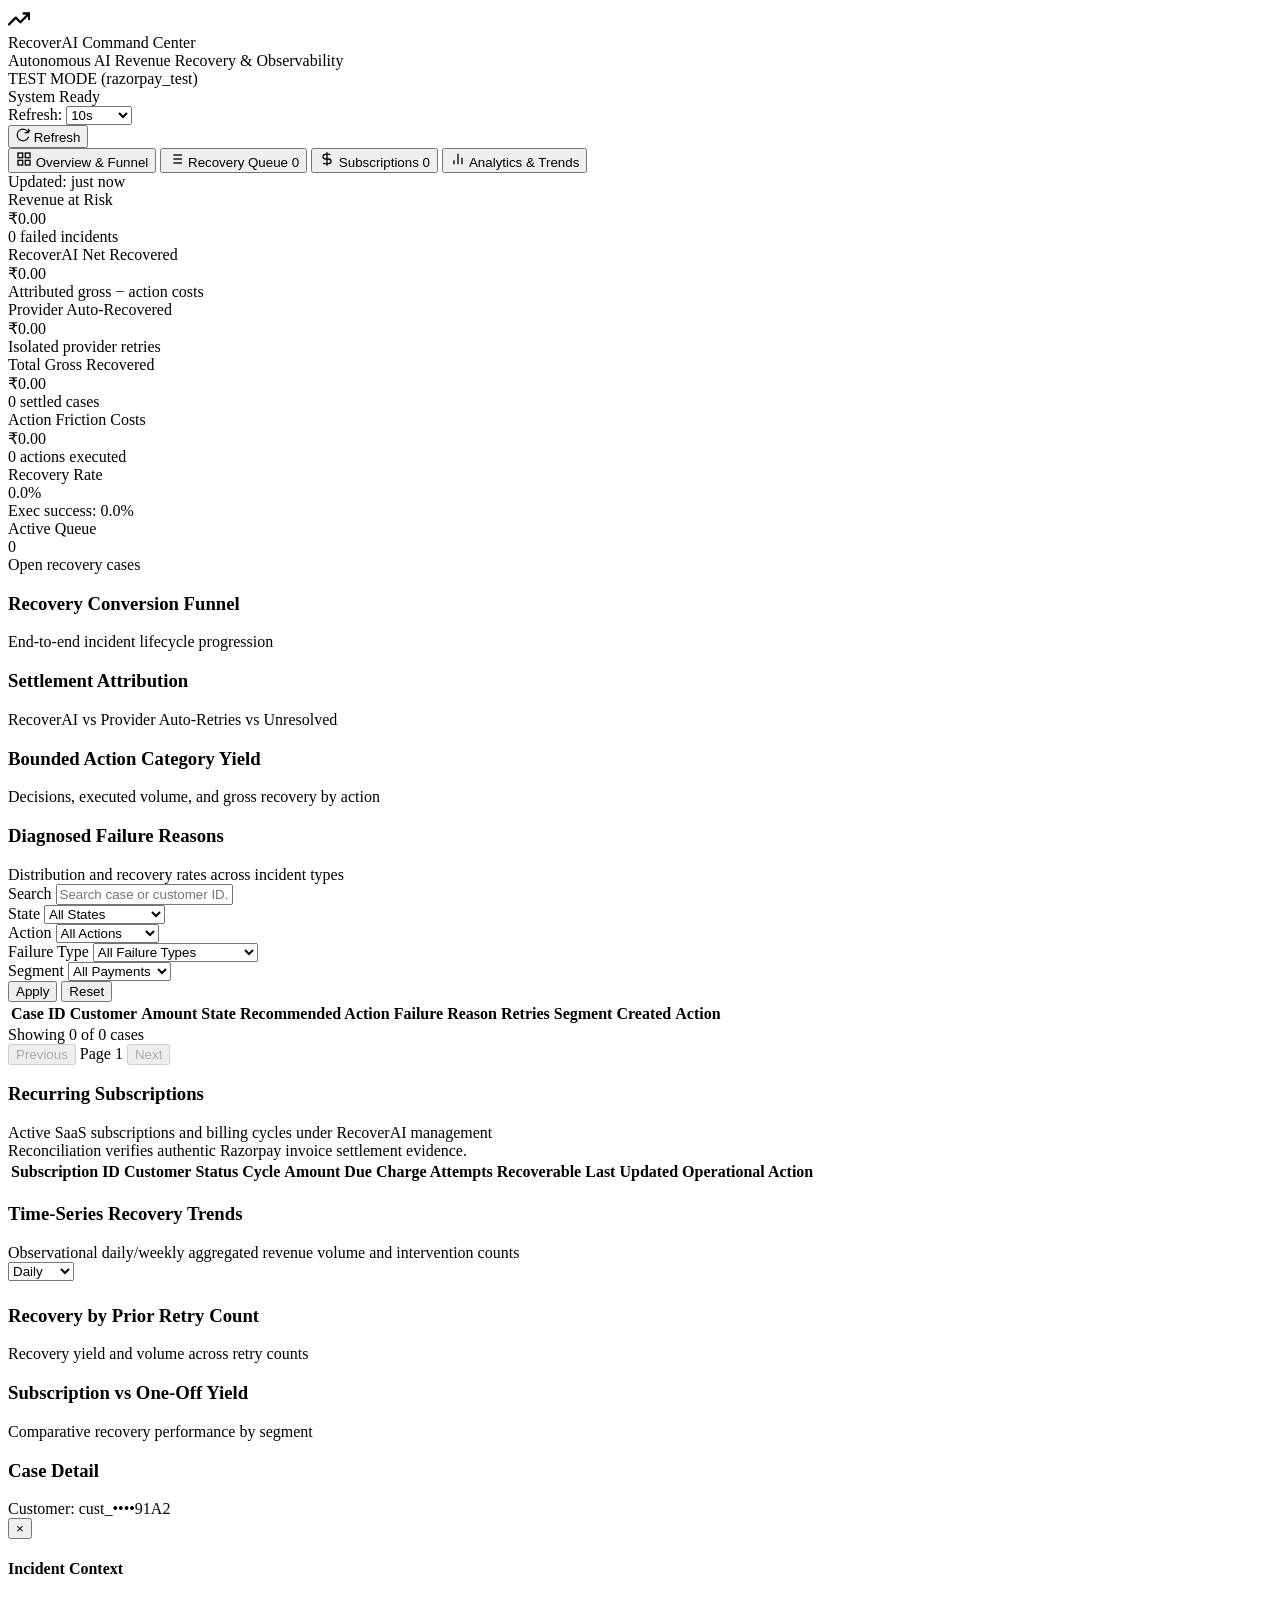
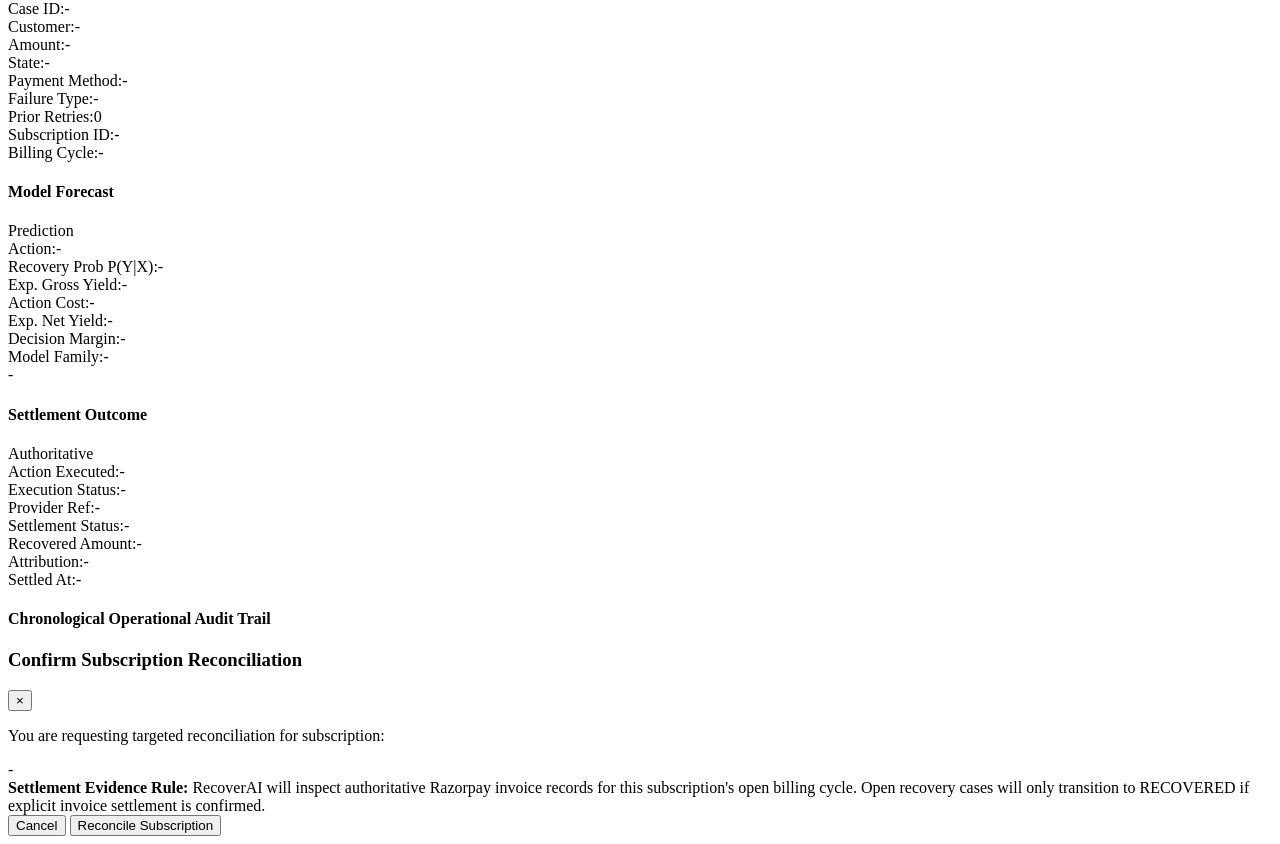
==== static/index.html @ 8eaacdd8 "feat: implement Milestone 9 merchant recovery command center" ====
<!DOCTYPE html>
<html lang="en">
<head>
  <meta charset="UTF-8">
  <meta name="viewport" content="width=device-width, initial-scale=1.0">
  <title>RecoverAI — Merchant Recovery Command Center</title>
  <link rel="stylesheet" href="/dashboard/dashboard.css">
</head>
<body>
  <!-- Top Navigation Header -->
  <header class="top-header">
    <div class="header-container">
      <div class="brand-group">
        <div class="logo-badge">
          <svg width="22" height="22" viewBox="0 0 24 24" fill="none" stroke="currentColor" stroke-width="2.5" stroke-linecap="round" stroke-linejoin="round">
            <polyline points="23 6 13.5 15.5 8.5 10.5 1 18"></polyline>
            <polyline points="17 6 23 6 23 12"></polyline>
          </svg>
        </div>
        <div>
          <div class="brand-title">RecoverAI <span class="brand-subtitle">Command Center</span></div>
          <div class="brand-tagline">Autonomous AI Revenue Recovery & Observability</div>
        </div>
      </div>

      <div class="header-controls">
        <!-- TEST MODE Pill -->
        <div class="badge badge-test-mode" id="testModeBadge" title="Operating in controlled sandbox mode with simulated/test Razorpay endpoints">
          <span class="pulse-dot"></span>
          TEST MODE (razorpay_test)
        </div>

        <!-- Connection / Health Indicator -->
        <div class="badge badge-status-healthy" id="systemHealthBadge">
          <span class="status-dot"></span>
          <span id="systemHealthText">System Ready</span>
        </div>

        <!-- Auto-Refresh Toggle -->
        <div class="control-group">
          <label for="autoRefreshSelect" class="control-label">Refresh:</label>
          <select id="autoRefreshSelect" class="form-select select-compact">
            <option value="0">Manual</option>
            <option value="10000" selected>10s</option>
            <option value="30000">30s</option>
            <option value="60000">60s</option>
          </select>
        </div>

        <!-- Manual Refresh Button -->
        <button id="refreshBtn" class="btn btn-secondary btn-sm" title="Refresh all dashboard data">
          <svg width="14" height="14" viewBox="0 0 24 24" fill="none" stroke="currentColor" stroke-width="2" stroke-linecap="round" stroke-linejoin="round" id="refreshIcon">
            <path d="M21.5 2v6h-6M21.34 15.57a10 10 0 1 1-.57-8.38l5.67-5.67"/>
          </svg>
          Refresh
        </button>
      </div>
    </div>
  </header>

  <!-- Global Alert Banner Container -->
  <div id="alertBannerContainer" class="alert-container"></div>

  <!-- Main Container -->
  <main class="main-container">
    <!-- Tab Navigation Bar -->
    <nav class="tab-nav">
      <button class="tab-btn active" data-tab="tab-overview">
        <svg width="16" height="16" viewBox="0 0 24 24" fill="none" stroke="currentColor" stroke-width="2"><rect x="3" y="3" width="7" height="7"></rect><rect x="14" y="3" width="7" height="7"></rect><rect x="14" y="14" width="7" height="7"></rect><rect x="3" y="14" width="7" height="7"></rect></svg>
        Overview & Funnel
      </button>
      <button class="tab-btn" data-tab="tab-queue">
        <svg width="16" height="16" viewBox="0 0 24 24" fill="none" stroke="currentColor" stroke-width="2"><line x1="8" y1="6" x2="21" y2="6"></line><line x1="8" y1="12" x2="21" y2="12"></line><line x1="8" y1="18" x2="21" y2="18"></line><line x1="3" y1="6" x2="3.01" y2="6"></line><line x1="3" y1="12" x2="3.01" y2="12"></line><line x1="3" y1="18" x2="3.01" y2="18"></line></svg>
        Recovery Queue
        <span class="tab-count-pill" id="queueTabCount">0</span>
      </button>
      <button class="tab-btn" data-tab="tab-subscriptions">
        <svg width="16" height="16" viewBox="0 0 24 24" fill="none" stroke="currentColor" stroke-width="2"><path d="M12 2v20M17 5H9.5a3.5 3.5 0 0 0 0 7h5a3.5 3.5 0 0 1 0 7H6"></path></svg>
        Subscriptions
        <span class="tab-count-pill" id="subTabCount">0</span>
      </button>
      <button class="tab-btn" data-tab="tab-analytics">
        <svg width="16" height="16" viewBox="0 0 24 24" fill="none" stroke="currentColor" stroke-width="2"><line x1="18" y1="20" x2="18" y2="10"></line><line x1="12" y1="20" x2="12" y2="4"></line><line x1="6" y1="20" x2="6" y2="14"></line></svg>
        Analytics & Trends
      </button>
      <div class="last-updated-text" id="lastUpdatedText">Updated: just now</div>
    </nav>

    <!-- TAB 1: OVERVIEW & FUNNEL -->
    <section id="tab-overview" class="tab-content active">
      <!-- KPI Topline Metric Cards -->
      <div class="kpi-grid">
        <div class="kpi-card">
          <div class="kpi-title">Revenue at Risk</div>
          <div class="kpi-value text-amber" id="kpiRevenueAtRisk">₹0.00</div>
          <div class="kpi-subtext" id="kpiTotalCases">0 failed incidents</div>
        </div>

        <div class="kpi-card">
          <div class="kpi-title">RecoverAI Net Recovered</div>
          <div class="kpi-value text-emerald" id="kpiRecoverAINet">₹0.00</div>
          <div class="kpi-subtext" id="kpiRecoverAINetSub">Attributed gross − action costs</div>
        </div>

        <div class="kpi-card">
          <div class="kpi-title">Provider Auto-Recovered</div>
          <div class="kpi-value text-sky" id="kpiProviderGross">₹0.00</div>
          <div class="kpi-subtext" id="kpiProviderGrossSub">Isolated provider retries</div>
        </div>

        <div class="kpi-card">
          <div class="kpi-title">Total Gross Recovered</div>
          <div class="kpi-value text-indigo" id="kpiGrossRecovered">₹0.00</div>
          <div class="kpi-subtext" id="kpiRecoveredCases">0 settled cases</div>
        </div>

        <div class="kpi-card">
          <div class="kpi-title">Action Friction Costs</div>
          <div class="kpi-value text-rose" id="kpiActionCost">₹0.00</div>
          <div class="kpi-subtext" id="kpiActionsExecuted">0 actions executed</div>
        </div>

        <div class="kpi-card">
          <div class="kpi-title">Recovery Rate</div>
          <div class="kpi-value text-slate" id="kpiRecoveryRate">0.0%</div>
          <div class="kpi-subtext" id="kpiExecRate">Exec success: 0.0%</div>
        </div>

        <div class="kpi-card">
          <div class="kpi-title">Active Queue</div>
          <div class="kpi-value text-violet" id="kpiPendingCases">0</div>
          <div class="kpi-subtext">Open recovery cases</div>
        </div>
      </div>

      <!-- Charts Row: Conversion Funnel & Attribution Donut -->
      <div class="charts-row">
        <!-- 5-Stage Conversion Funnel -->
        <div class="card funnel-card">
          <div class="card-header">
            <h3 class="card-title">Recovery Conversion Funnel</h3>
            <span class="card-caption">End-to-end incident lifecycle progression</span>
          </div>
          <div class="funnel-container" id="funnelContainer">
            <!-- Rendered dynamically via dashboard.js SVG -->
          </div>
        </div>

        <!-- Authoritative Settlement Attribution Donut -->
        <div class="card attribution-card">
          <div class="card-header">
            <h3 class="card-title">Settlement Attribution</h3>
            <span class="card-caption">RecoverAI vs Provider Auto-Retries vs Unresolved</span>
          </div>
          <div class="attribution-container" id="attributionContainer">
            <!-- Rendered dynamically via dashboard.js SVG -->
          </div>
        </div>
      </div>

      <!-- Breakdowns Row: Action Distribution & Failure Diagnostics -->
      <div class="charts-row">
        <div class="card">
          <div class="card-header">
            <h3 class="card-title">Bounded Action Category Yield</h3>
            <span class="card-caption">Decisions, executed volume, and gross recovery by action</span>
          </div>
          <div class="breakdown-list" id="actionBreakdownList">
            <!-- Populated dynamically -->
          </div>
        </div>

        <div class="card">
          <div class="card-header">
            <h3 class="card-title">Diagnosed Failure Reasons</h3>
            <span class="card-caption">Distribution and recovery rates across incident types</span>
          </div>
          <div class="breakdown-list" id="failureBreakdownList">
            <!-- Populated dynamically -->
          </div>
        </div>
      </div>
    </section>

    <!-- TAB 2: RECOVERY QUEUE -->
    <section id="tab-queue" class="tab-content">
      <div class="card">
        <!-- Filter Controls Toolbar -->
        <div class="filter-toolbar">
          <div class="filter-group">
            <label class="filter-label">Search</label>
            <input type="text" id="filterSearch" class="form-input" placeholder="Search case or customer ID...">
          </div>

          <div class="filter-group">
            <label class="filter-label">State</label>
            <select id="filterState" class="form-select">
              <option value="">All States</option>
              <option value="DECIDED">Decided</option>
              <option value="ACTION_PENDING">Action Pending</option>
              <option value="ACTION_EXECUTED">Action Executed</option>
              <option value="RECOVERED">Recovered</option>
              <option value="NOT_RECOVERED">Not Recovered</option>
              <option value="EXECUTION_FAILED">Execution Failed</option>
            </select>
          </div>

          <div class="filter-group">
            <label class="filter-label">Action</label>
            <select id="filterAction" class="form-select">
              <option value="">All Actions</option>
              <option value="no_action">No Action</option>
              <option value="retry">Retry</option>
              <option value="payment_link">Payment Link</option>
              <option value="reminder">Reminder</option>
              <option value="escalate">Escalate</option>
            </select>
          </div>

          <div class="filter-group">
            <label class="filter-label">Failure Type</label>
            <select id="filterFailureType" class="form-select">
              <option value="">All Failure Types</option>
              <option value="insufficient_funds">Insufficient Funds</option>
              <option value="invalid_payment_method">Invalid Payment Method</option>
              <option value="temporary_failure">Temporary Failure</option>
              <option value="unknown_failure">Unknown Failure</option>
            </select>
          </div>

          <div class="filter-group">
            <label class="filter-label">Segment</label>
            <select id="filterSubscription" class="form-select">
              <option value="">All Payments</option>
              <option value="true">Subscriptions</option>
              <option value="false">One-Off</option>
            </select>
          </div>

          <div class="filter-actions">
            <button id="applyFiltersBtn" class="btn btn-primary btn-sm">Apply</button>
            <button id="resetFiltersBtn" class="btn btn-secondary btn-sm">Reset</button>
          </div>
        </div>

        <!-- Cases Queue Table -->
        <div class="table-responsive">
          <table class="data-table" id="casesTable">
            <thead>
              <tr>
                <th>Case ID</th>
                <th>Customer</th>
                <th>Amount</th>
                <th>State</th>
                <th>Recommended Action</th>
                <th>Failure Reason</th>
                <th>Retries</th>
                <th>Segment</th>
                <th>Created</th>
                <th>Action</th>
              </tr>
            </thead>
            <tbody id="casesTableBody">
              <!-- Rows populated dynamically -->
            </tbody>
          </table>
        </div>

        <!-- Pagination Bar -->
        <div class="pagination-bar">
          <div class="pagination-info" id="paginationInfo">Showing 0 of 0 cases</div>
          <div class="pagination-controls">
            <button id="prevPageBtn" class="btn btn-secondary btn-sm" disabled>Previous</button>
            <span class="page-indicator" id="pageIndicator">Page 1</span>
            <button id="nextPageBtn" class="btn btn-secondary btn-sm" disabled>Next</button>
          </div>
        </div>
      </div>
    </section>

    <!-- TAB 3: SUBSCRIPTIONS -->
    <section id="tab-subscriptions" class="tab-content">
      <div class="card">
        <div class="card-header flex-between">
          <div>
            <h3 class="card-title">Recurring Subscriptions</h3>
            <span class="card-caption">Active SaaS subscriptions and billing cycles under RecoverAI management</span>
          </div>
          <div class="text-subdued text-xs">
            Reconciliation verifies authentic Razorpay invoice settlement evidence.
          </div>
        </div>

        <div class="table-responsive">
          <table class="data-table" id="subscriptionsTable">
            <thead>
              <tr>
                <th>Subscription ID</th>
                <th>Customer</th>
                <th>Status</th>
                <th>Cycle</th>
                <th>Amount Due</th>
                <th>Charge Attempts</th>
                <th>Recoverable</th>
                <th>Last Updated</th>
                <th>Operational Action</th>
              </tr>
            </thead>
            <tbody id="subscriptionsTableBody">
              <!-- Rows populated dynamically -->
            </tbody>
          </table>
        </div>
      </div>
    </section>

    <!-- TAB 4: ANALYTICS & TRENDS -->
    <section id="tab-analytics" class="tab-content">
      <div class="card">
        <div class="card-header flex-between">
          <div>
            <h3 class="card-title">Time-Series Recovery Trends</h3>
            <span class="card-caption">Observational daily/weekly aggregated revenue volume and intervention counts</span>
          </div>
          <div class="control-group">
            <select id="trendIntervalSelect" class="form-select select-compact">
              <option value="daily" selected>Daily</option>
              <option value="weekly">Weekly</option>
            </select>
          </div>
        </div>

        <div class="trend-chart-container" id="trendChartContainer">
          <!-- Rendered dynamically -->
        </div>
      </div>

      <div class="charts-row" style="margin-top: 1.5rem;">
        <div class="card">
          <div class="card-header">
            <h3 class="card-title">Recovery by Prior Retry Count</h3>
            <span class="card-caption">Recovery yield and volume across retry counts</span>
          </div>
          <div class="breakdown-list" id="retryBreakdownList">
            <!-- Populated dynamically -->
          </div>
        </div>

        <div class="card">
          <div class="card-header">
            <h3 class="card-title">Subscription vs One-Off Yield</h3>
            <span class="card-caption">Comparative recovery performance by segment</span>
          </div>
          <div class="breakdown-list" id="segmentBreakdownList">
            <!-- Populated dynamically -->
          </div>
        </div>
      </div>
    </section>
  </main>

  <!-- CASE DETAIL MODAL / DRAWER -->
  <div class="modal-backdrop" id="caseDetailModal">
    <div class="modal-dialog modal-lg">
      <div class="modal-header">
        <div>
          <h3 class="modal-title" id="modalCaseTitle">Case Detail</h3>
          <span class="modal-subtitle" id="modalCaseSubtitle">Customer: cust_••••91A2</span>
        </div>
        <button class="modal-close-btn" id="modalCloseBtn">&times;</button>
      </div>

      <div class="modal-body">
        <!-- 3-Column Detail Cards -->
        <div class="detail-grid">
          <!-- Column 1: Incident Context -->
          <div class="detail-card">
            <h4 class="detail-section-title">Incident Context</h4>
            <div class="detail-row"><span class="detail-key">Case ID:</span><span class="detail-val mono" id="dtCaseId">-</span></div>
            <div class="detail-row"><span class="detail-key">Customer:</span><span class="detail-val mono" id="dtCustomerId">-</span></div>
            <div class="detail-row"><span class="detail-key">Amount:</span><span class="detail-val font-bold" id="dtAmount">-</span></div>
            <div class="detail-row"><span class="detail-key">State:</span><span class="detail-val" id="dtState">-</span></div>
            <div class="detail-row"><span class="detail-key">Payment Method:</span><span class="detail-val uppercase" id="dtPaymentMethod">-</span></div>
            <div class="detail-row"><span class="detail-key">Failure Type:</span><span class="detail-val" id="dtFailureType">-</span></div>
            <div class="detail-row"><span class="detail-key">Prior Retries:</span><span class="detail-val" id="dtRetryCount">0</span></div>
            <div class="detail-row"><span class="detail-key">Subscription ID:</span><span class="detail-val mono" id="dtSubscriptionId">-</span></div>
            <div class="detail-row"><span class="detail-key">Billing Cycle:</span><span class="detail-val mono" id="dtBillingCycleId">-</span></div>
          </div>

          <!-- Column 2: Decision Model Forecast (Estimates) -->
          <div class="detail-card">
            <div class="flex-between">
              <h4 class="detail-section-title">Model Forecast</h4>
              <span class="badge badge-subdued text-xs">Prediction</span>
            </div>
            <div class="detail-row"><span class="detail-key">Action:</span><span class="detail-val font-bold text-indigo" id="dtDecAction">-</span></div>
            <div class="detail-row"><span class="detail-key">Recovery Prob P(Y|X):</span><span class="detail-val" id="dtDecProb">-</span></div>
            <div class="detail-row"><span class="detail-key">Exp. Gross Yield:</span><span class="detail-val" id="dtDecGross">-</span></div>
            <div class="detail-row"><span class="detail-key">Action Cost:</span><span class="detail-val text-rose" id="dtDecCost">-</span></div>
            <div class="detail-row"><span class="detail-key">Exp. Net Yield:</span><span class="detail-val font-bold text-emerald" id="dtDecNet">-</span></div>
            <div class="detail-row"><span class="detail-key">Decision Margin:</span><span class="detail-val" id="dtDecMargin">-</span></div>
            <div class="detail-row"><span class="detail-key">Model Family:</span><span class="detail-val mono text-xs" id="dtDecModel">-</span></div>
            <div class="detail-rationale-box" id="dtDecExplanation">-</div>
          </div>

          <!-- Column 3: Authoritative Settlement Outcome -->
          <div class="detail-card">
            <div class="flex-between">
              <h4 class="detail-section-title">Settlement Outcome</h4>
              <span class="badge badge-subdued text-xs">Authoritative</span>
            </div>
            <div class="detail-row"><span class="detail-key">Action Executed:</span><span class="detail-val" id="dtActAction">-</span></div>
            <div class="detail-row"><span class="detail-key">Execution Status:</span><span class="detail-val" id="dtActStatus">-</span></div>
            <div class="detail-row"><span class="detail-key">Provider Ref:</span><span class="detail-val mono text-xs" id="dtActProviderRef">-</span></div>
            <div class="detail-row"><span class="detail-key">Settlement Status:</span><span class="detail-val font-bold" id="dtOutStatus">-</span></div>
            <div class="detail-row"><span class="detail-key">Recovered Amount:</span><span class="detail-val font-bold text-emerald" id="dtOutAmount">-</span></div>
            <div class="detail-row"><span class="detail-key">Attribution:</span><span class="detail-val badge" id="dtOutResolutionSource">-</span></div>
            <div class="detail-row"><span class="detail-key">Settled At:</span><span class="detail-val text-xs" id="dtOutTimestamp">-</span></div>
          </div>
        </div>

        <!-- Section 4: Chronological Audit Timeline -->
        <div class="timeline-section">
          <h4 class="detail-section-title">Chronological Operational Audit Trail</h4>
          <div class="timeline-container" id="timelineContainer">
            <!-- Timeline items rendered dynamically -->
          </div>
        </div>
      </div>
    </div>
  </div>

  <!-- SINGLE SUBSCRIPTION SYNC CONFIRMATION MODAL -->
  <div class="modal-backdrop" id="syncModal">
    <div class="modal-dialog modal-sm">
      <div class="modal-header">
        <h3 class="modal-title">Confirm Subscription Reconciliation</h3>
        <button class="modal-close-btn" id="syncModalCloseBtn">&times;</button>
      </div>
      <div class="modal-body">
        <p class="text-sm">You are requesting targeted reconciliation for subscription:</p>
        <div class="sync-target-box mono font-bold text-indigo" id="syncTargetSubscriptionId">-</div>
        <div class="callout callout-info text-xs">
          <strong>Settlement Evidence Rule:</strong> RecoverAI will inspect authoritative Razorpay invoice records for this subscription's open billing cycle. Open recovery cases will only transition to RECOVERED if explicit invoice settlement is confirmed.
        </div>
      </div>
      <div class="modal-footer">
        <button id="cancelSyncBtn" class="btn btn-secondary btn-sm">Cancel</button>
        <button id="confirmSyncBtn" class="btn btn-primary btn-sm">Reconcile Subscription</button>
      </div>
    </div>
  </div>

  <script src="/dashboard/dashboard.js"></script>
</body>
</html>
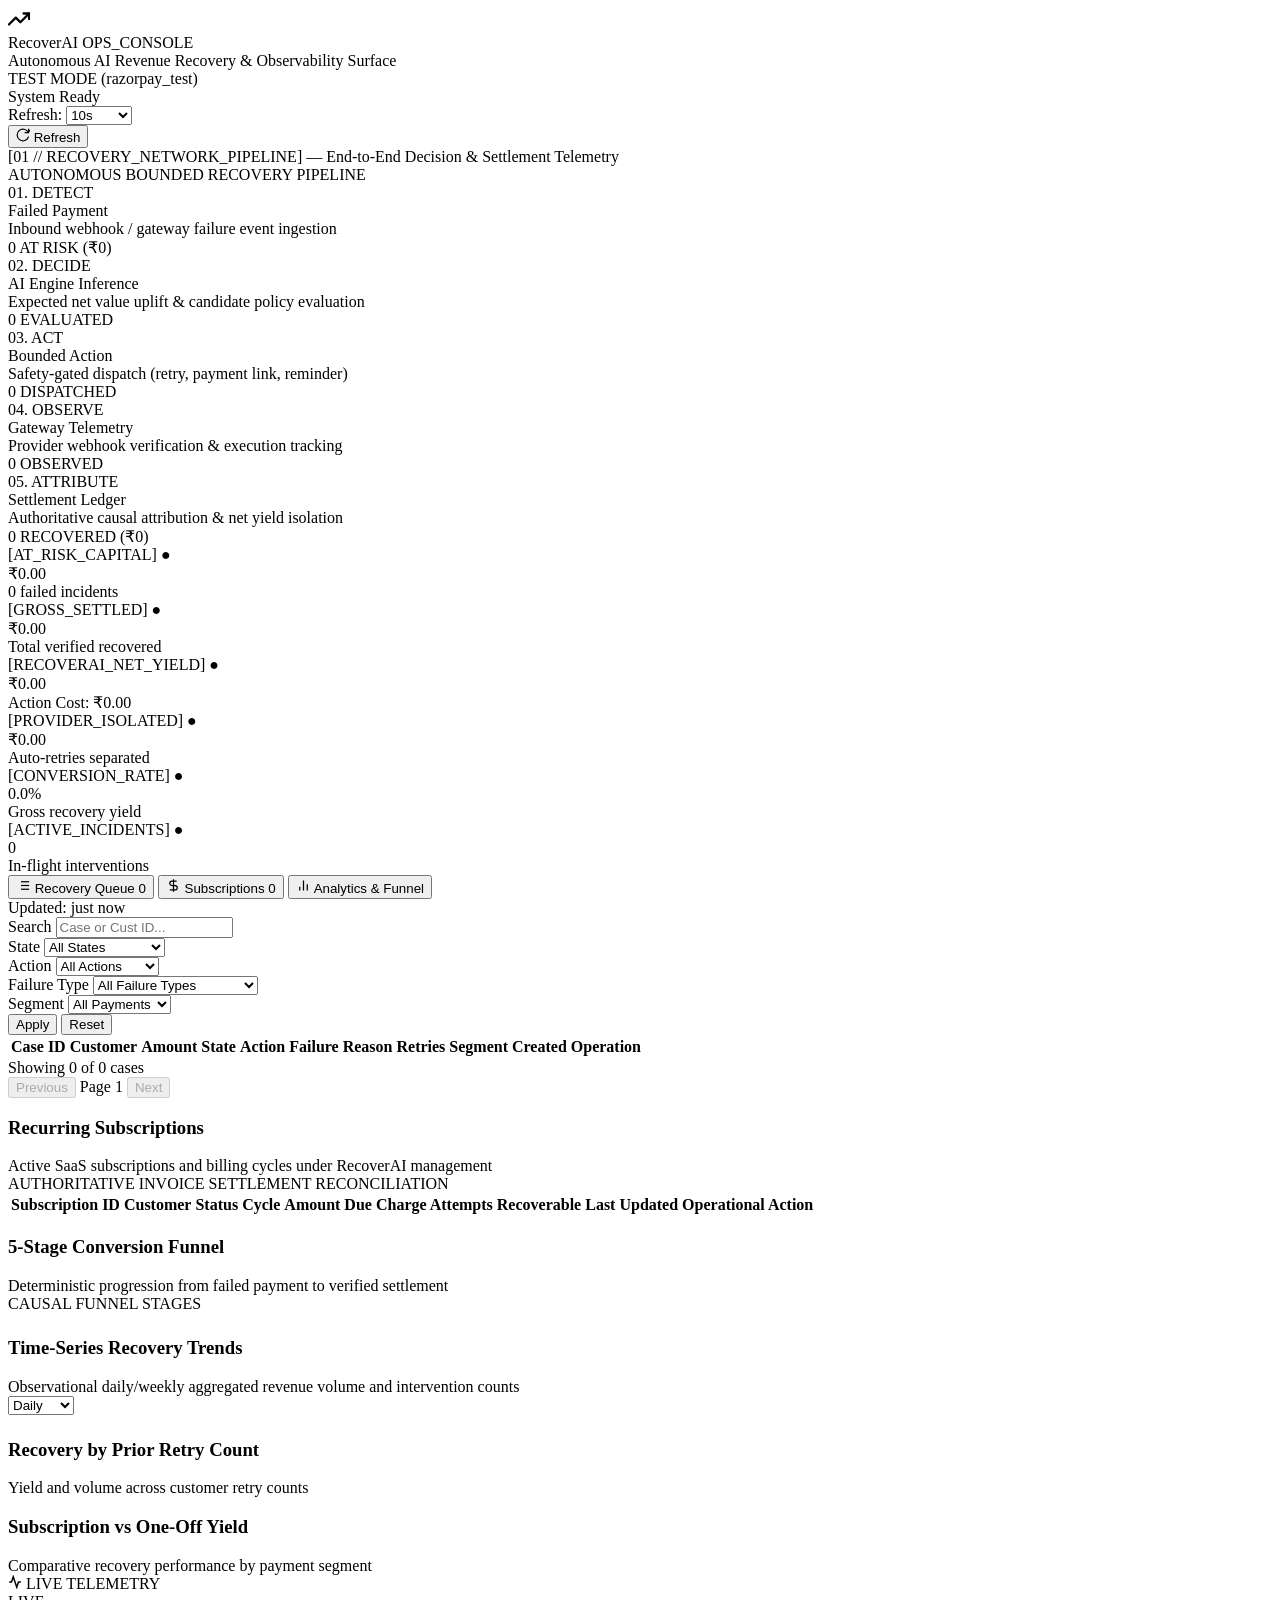
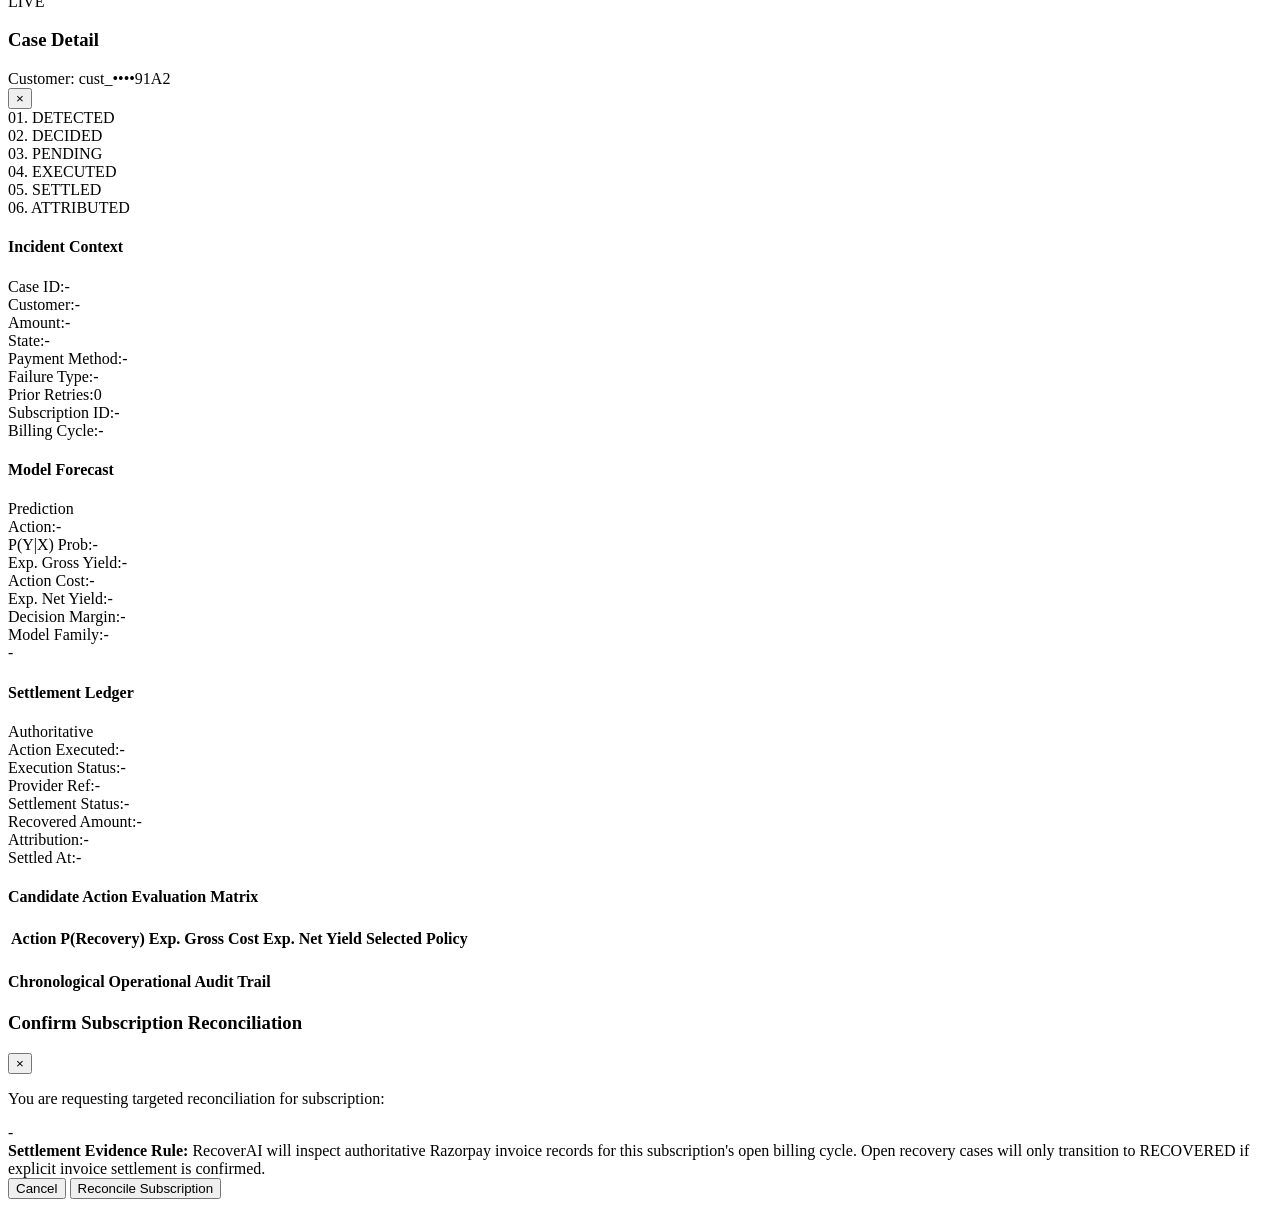
==== commit 80b19a00: "feat: redesign command center as immersive recovery control center" ====
--- a/static/index.html
+++ b/static/index.html
@@ -17,9 +17,11 @@
             <polyline points="17 6 23 6 23 12"></polyline>
           </svg>
         </div>
-        <div>
-          <div class="brand-title">RecoverAI <span class="brand-subtitle">Command Center</span></div>
-          <div class="brand-tagline">Autonomous AI Revenue Recovery & Observability</div>
+        <div class="brand-meta">
+          <div class="brand-title">
+            RecoverAI <span class="brand-tag">OPS_CONSOLE</span>
+          </div>
+          <div class="brand-tagline">Autonomous AI Revenue Recovery & Observability Surface</div>
         </div>
       </div>
 
@@ -63,303 +65,391 @@
 
   <!-- Main Container -->
   <main class="main-container">
-    <!-- Tab Navigation Bar -->
-    <nav class="tab-nav">
-      <button class="tab-btn active" data-tab="tab-overview">
-        <svg width="16" height="16" viewBox="0 0 24 24" fill="none" stroke="currentColor" stroke-width="2"><rect x="3" y="3" width="7" height="7"></rect><rect x="14" y="3" width="7" height="7"></rect><rect x="14" y="14" width="7" height="7"></rect><rect x="3" y="14" width="7" height="7"></rect></svg>
-        Overview & Funnel
-      </button>
-      <button class="tab-btn" data-tab="tab-queue">
-        <svg width="16" height="16" viewBox="0 0 24 24" fill="none" stroke="currentColor" stroke-width="2"><line x1="8" y1="6" x2="21" y2="6"></line><line x1="8" y1="12" x2="21" y2="12"></line><line x1="8" y1="18" x2="21" y2="18"></line><line x1="3" y1="6" x2="3.01" y2="6"></line><line x1="3" y1="12" x2="3.01" y2="12"></line><line x1="3" y1="18" x2="3.01" y2="18"></line></svg>
-        Recovery Queue
-        <span class="tab-count-pill" id="queueTabCount">0</span>
-      </button>
-      <button class="tab-btn" data-tab="tab-subscriptions">
-        <svg width="16" height="16" viewBox="0 0 24 24" fill="none" stroke="currentColor" stroke-width="2"><path d="M12 2v20M17 5H9.5a3.5 3.5 0 0 0 0 7h5a3.5 3.5 0 0 1 0 7H6"></path></svg>
-        Subscriptions
-        <span class="tab-count-pill" id="subTabCount">0</span>
-      </button>
-      <button class="tab-btn" data-tab="tab-analytics">
-        <svg width="16" height="16" viewBox="0 0 24 24" fill="none" stroke="currentColor" stroke-width="2"><line x1="18" y1="20" x2="18" y2="10"></line><line x1="12" y1="20" x2="12" y2="4"></line><line x1="6" y1="20" x2="6" y2="14"></line></svg>
-        Analytics & Trends
-      </button>
-      <div class="last-updated-text" id="lastUpdatedText">Updated: just now</div>
-    </nav>
-
-    <!-- TAB 1: OVERVIEW & FUNNEL -->
-    <section id="tab-overview" class="tab-content active">
-      <!-- KPI Topline Metric Cards -->
-      <div class="kpi-grid">
-        <div class="kpi-card">
-          <div class="kpi-title">Revenue at Risk</div>
-          <div class="kpi-value text-amber" id="kpiRevenueAtRisk">₹0.00</div>
-          <div class="kpi-subtext" id="kpiTotalCases">0 failed incidents</div>
-        </div>
-
-        <div class="kpi-card">
-          <div class="kpi-title">RecoverAI Net Recovered</div>
-          <div class="kpi-value text-emerald" id="kpiRecoverAINet">₹0.00</div>
-          <div class="kpi-subtext" id="kpiRecoverAINetSub">Attributed gross − action costs</div>
-        </div>
-
-        <div class="kpi-card">
-          <div class="kpi-title">Provider Auto-Recovered</div>
-          <div class="kpi-value text-sky" id="kpiProviderGross">₹0.00</div>
-          <div class="kpi-subtext" id="kpiProviderGrossSub">Isolated provider retries</div>
-        </div>
-
-        <div class="kpi-card">
-          <div class="kpi-title">Total Gross Recovered</div>
-          <div class="kpi-value text-indigo" id="kpiGrossRecovered">₹0.00</div>
-          <div class="kpi-subtext" id="kpiRecoveredCases">0 settled cases</div>
-        </div>
-
-        <div class="kpi-card">
-          <div class="kpi-title">Action Friction Costs</div>
-          <div class="kpi-value text-rose" id="kpiActionCost">₹0.00</div>
-          <div class="kpi-subtext" id="kpiActionsExecuted">0 actions executed</div>
-        </div>
-
-        <div class="kpi-card">
-          <div class="kpi-title">Recovery Rate</div>
-          <div class="kpi-value text-slate" id="kpiRecoveryRate">0.0%</div>
-          <div class="kpi-subtext" id="kpiExecRate">Exec success: 0.0%</div>
-        </div>
-
-        <div class="kpi-card">
-          <div class="kpi-title">Active Queue</div>
-          <div class="kpi-value text-violet" id="kpiPendingCases">0</div>
-          <div class="kpi-subtext">Open recovery cases</div>
-        </div>
-      </div>
-
-      <!-- Charts Row: Conversion Funnel & Attribution Donut -->
-      <div class="charts-row">
-        <!-- 5-Stage Conversion Funnel -->
-        <div class="card funnel-card">
-          <div class="card-header">
-            <h3 class="card-title">Recovery Conversion Funnel</h3>
-            <span class="card-caption">End-to-end incident lifecycle progression</span>
-          </div>
-          <div class="funnel-container" id="funnelContainer">
-            <!-- Rendered dynamically via dashboard.js SVG -->
-          </div>
-        </div>
-
-        <!-- Authoritative Settlement Attribution Donut -->
-        <div class="card attribution-card">
-          <div class="card-header">
-            <h3 class="card-title">Settlement Attribution</h3>
-            <span class="card-caption">RecoverAI vs Provider Auto-Retries vs Unresolved</span>
-          </div>
-          <div class="attribution-container" id="attributionContainer">
-            <!-- Rendered dynamically via dashboard.js SVG -->
-          </div>
-        </div>
-      </div>
-
-      <!-- Breakdowns Row: Action Distribution & Failure Diagnostics -->
-      <div class="charts-row">
-        <div class="card">
-          <div class="card-header">
-            <h3 class="card-title">Bounded Action Category Yield</h3>
-            <span class="card-caption">Decisions, executed volume, and gross recovery by action</span>
-          </div>
-          <div class="breakdown-list" id="actionBreakdownList">
-            <!-- Populated dynamically -->
-          </div>
-        </div>
-
-        <div class="card">
-          <div class="card-header">
-            <h3 class="card-title">Diagnosed Failure Reasons</h3>
-            <span class="card-caption">Distribution and recovery rates across incident types</span>
-          </div>
-          <div class="breakdown-list" id="failureBreakdownList">
-            <!-- Populated dynamically -->
+
+    <!-- CENTERPIECE 1: RECOVERY NETWORK PIPELINE (Hero Visualization) -->
+    <section class="hero-network-section">
+      <div class="network-header">
+        <div class="section-label">
+          <span>[01 // RECOVERY_NETWORK_PIPELINE]</span>
+          <span class="section-label-dim">— End-to-End Decision & Settlement Telemetry</span>
+        </div>
+        <div class="text-xs text-dim mono">
+          AUTONOMOUS BOUNDED RECOVERY PIPELINE
+        </div>
+      </div>
+
+      <div class="pipeline-container">
+        <!-- Node 1: DETECT -->
+        <div class="pipeline-node" id="nodeDetect">
+          <div class="node-step-tag">
+            <span>01. DETECT</span>
+            <span class="node-indicator"></span>
+          </div>
+          <div class="node-title">Failed Payment</div>
+          <div class="node-desc">Inbound webhook / gateway failure event ingestion</div>
+          <div class="node-metric">
+            <span class="node-metric-val" id="nodeAtRiskCases">0</span>
+            <span class="node-metric-label">AT RISK (<span id="nodeAtRiskAmount">₹0</span>)</span>
+          </div>
+        </div>
+
+        <!-- Node 2: DECIDE -->
+        <div class="pipeline-node" id="nodeDecide">
+          <div class="node-step-tag">
+            <span>02. DECIDE</span>
+            <span class="node-indicator"></span>
+          </div>
+          <div class="node-title">AI Engine Inference</div>
+          <div class="node-desc">Expected net value uplift & candidate policy evaluation</div>
+          <div class="node-metric">
+            <span class="node-metric-val" id="nodeDecidedCases">0</span>
+            <span class="node-metric-label">EVALUATED</span>
+          </div>
+        </div>
+
+        <!-- Node 3: ACT -->
+        <div class="pipeline-node" id="nodeAct">
+          <div class="node-step-tag">
+            <span>03. ACT</span>
+            <span class="node-indicator"></span>
+          </div>
+          <div class="node-title">Bounded Action</div>
+          <div class="node-desc">Safety-gated dispatch (retry, payment link, reminder)</div>
+          <div class="node-metric">
+            <span class="node-metric-val" id="nodeActionedCases">0</span>
+            <span class="node-metric-label">DISPATCHED</span>
+          </div>
+        </div>
+
+        <!-- Node 4: OBSERVE -->
+        <div class="pipeline-node" id="nodeObserve">
+          <div class="node-step-tag">
+            <span>04. OBSERVE</span>
+            <span class="node-indicator"></span>
+          </div>
+          <div class="node-title">Gateway Telemetry</div>
+          <div class="node-desc">Provider webhook verification & execution tracking</div>
+          <div class="node-metric">
+            <span class="node-metric-val" id="nodeSettledCases">0</span>
+            <span class="node-metric-label">OBSERVED</span>
+          </div>
+        </div>
+
+        <!-- Node 5: ATTRIBUTE -->
+        <div class="pipeline-node" id="nodeAttribute">
+          <div class="node-step-tag">
+            <span>05. ATTRIBUTE</span>
+            <span class="node-indicator"></span>
+          </div>
+          <div class="node-title">Settlement Ledger</div>
+          <div class="node-desc">Authoritative causal attribution & net yield isolation</div>
+          <div class="node-metric">
+            <span class="node-metric-val text-emerald" id="nodeRecoveredCases">0</span>
+            <span class="node-metric-label">RECOVERED (<span id="nodeRecoveredAmount">₹0</span>)</span>
           </div>
         </div>
       </div>
     </section>
 
-    <!-- TAB 2: RECOVERY QUEUE -->
-    <section id="tab-queue" class="tab-content">
-      <div class="card">
-        <!-- Filter Controls Toolbar -->
-        <div class="filter-toolbar">
-          <div class="filter-group">
-            <label class="filter-label">Search</label>
-            <input type="text" id="filterSearch" class="form-input" placeholder="Search case or customer ID...">
-          </div>
-
-          <div class="filter-group">
-            <label class="filter-label">State</label>
-            <select id="filterState" class="form-select">
-              <option value="">All States</option>
-              <option value="DECIDED">Decided</option>
-              <option value="ACTION_PENDING">Action Pending</option>
-              <option value="ACTION_EXECUTED">Action Executed</option>
-              <option value="RECOVERED">Recovered</option>
-              <option value="NOT_RECOVERED">Not Recovered</option>
-              <option value="EXECUTION_FAILED">Execution Failed</option>
-            </select>
-          </div>
-
-          <div class="filter-group">
-            <label class="filter-label">Action</label>
-            <select id="filterAction" class="form-select">
-              <option value="">All Actions</option>
-              <option value="no_action">No Action</option>
-              <option value="retry">Retry</option>
-              <option value="payment_link">Payment Link</option>
-              <option value="reminder">Reminder</option>
-              <option value="escalate">Escalate</option>
-            </select>
-          </div>
-
-          <div class="filter-group">
-            <label class="filter-label">Failure Type</label>
-            <select id="filterFailureType" class="form-select">
-              <option value="">All Failure Types</option>
-              <option value="insufficient_funds">Insufficient Funds</option>
-              <option value="invalid_payment_method">Invalid Payment Method</option>
-              <option value="temporary_failure">Temporary Failure</option>
-              <option value="unknown_failure">Unknown Failure</option>
-            </select>
-          </div>
-
-          <div class="filter-group">
-            <label class="filter-label">Segment</label>
-            <select id="filterSubscription" class="form-select">
-              <option value="">All Payments</option>
-              <option value="true">Subscriptions</option>
-              <option value="false">One-Off</option>
-            </select>
-          </div>
-
-          <div class="filter-actions">
-            <button id="applyFiltersBtn" class="btn btn-primary btn-sm">Apply</button>
-            <button id="resetFiltersBtn" class="btn btn-secondary btn-sm">Reset</button>
-          </div>
-        </div>
-
-        <!-- Cases Queue Table -->
-        <div class="table-responsive">
-          <table class="data-table" id="casesTable">
-            <thead>
-              <tr>
-                <th>Case ID</th>
-                <th>Customer</th>
-                <th>Amount</th>
-                <th>State</th>
-                <th>Recommended Action</th>
-                <th>Failure Reason</th>
-                <th>Retries</th>
-                <th>Segment</th>
-                <th>Created</th>
-                <th>Action</th>
-              </tr>
-            </thead>
-            <tbody id="casesTableBody">
-              <!-- Rows populated dynamically -->
-            </tbody>
-          </table>
-        </div>
-
-        <!-- Pagination Bar -->
-        <div class="pagination-bar">
-          <div class="pagination-info" id="paginationInfo">Showing 0 of 0 cases</div>
-          <div class="pagination-controls">
-            <button id="prevPageBtn" class="btn btn-secondary btn-sm" disabled>Previous</button>
-            <span class="page-indicator" id="pageIndicator">Page 1</span>
-            <button id="nextPageBtn" class="btn btn-secondary btn-sm" disabled>Next</button>
-          </div>
-        </div>
+    <!-- CENTERPIECE 2: FLOATING TELEMETRY INSTRUMENTS -->
+    <section class="telemetry-instrument-deck">
+      <!-- Tile 1: Revenue at Risk -->
+      <div class="telemetry-tile tile-risk">
+        <div class="tile-tag">
+          <span>[AT_RISK_CAPITAL]</span>
+          <span class="text-amber">●</span>
+        </div>
+        <div class="tile-value text-amber" id="kpiRevenueAtRisk">₹0.00</div>
+        <div class="tile-subtext" id="kpiTotalCases">0 failed incidents</div>
+      </div>
+
+      <!-- Tile 2: Gross Settled -->
+      <div class="telemetry-tile tile-settled">
+        <div class="tile-tag">
+          <span>[GROSS_SETTLED]</span>
+          <span class="text-cyan">●</span>
+        </div>
+        <div class="tile-value text-bright" id="kpiGrossSettled">₹0.00</div>
+        <div class="tile-subtext">Total verified recovered</div>
+      </div>
+
+      <!-- Tile 3: RecoverAI Net Recovered -->
+      <div class="telemetry-tile tile-net">
+        <div class="tile-tag">
+          <span>[RECOVERAI_NET_YIELD]</span>
+          <span class="text-emerald">●</span>
+        </div>
+        <div class="tile-value text-emerald" id="kpiNetRecovered">₹0.00</div>
+        <div class="tile-subtext" id="kpiActionCosts">Action Cost: ₹0.00</div>
+      </div>
+
+      <!-- Tile 4: Provider Isolated -->
+      <div class="telemetry-tile tile-provider">
+        <div class="tile-tag">
+          <span>[PROVIDER_ISOLATED]</span>
+          <span class="text-violet">●</span>
+        </div>
+        <div class="tile-value text-violet" id="kpiProviderGross">₹0.00</div>
+        <div class="tile-subtext">Auto-retries separated</div>
+      </div>
+
+      <!-- Tile 5: Conversion Rate -->
+      <div class="telemetry-tile tile-rate">
+        <div class="tile-tag">
+          <span>[CONVERSION_RATE]</span>
+          <span class="text-cyan">●</span>
+        </div>
+        <div class="tile-value text-bright" id="kpiRecoveryRate">0.0%</div>
+        <div class="tile-subtext">Gross recovery yield</div>
+      </div>
+
+      <!-- Tile 6: Active Incidents -->
+      <div class="telemetry-tile tile-incidents">
+        <div class="tile-tag">
+          <span>[ACTIVE_INCIDENTS]</span>
+          <span class="text-dim">●</span>
+        </div>
+        <div class="tile-value text-bright" id="kpiActiveCases">0</div>
+        <div class="tile-subtext">In-flight interventions</div>
       </div>
     </section>
 
-    <!-- TAB 3: SUBSCRIPTIONS -->
-    <section id="tab-subscriptions" class="tab-content">
-      <div class="card">
-        <div class="card-header flex-between">
-          <div>
-            <h3 class="card-title">Recurring Subscriptions</h3>
-            <span class="card-caption">Active SaaS subscriptions and billing cycles under RecoverAI management</span>
-          </div>
-          <div class="text-subdued text-xs">
-            Reconciliation verifies authentic Razorpay invoice settlement evidence.
-          </div>
-        </div>
-
-        <div class="table-responsive">
-          <table class="data-table" id="subscriptionsTable">
-            <thead>
-              <tr>
-                <th>Subscription ID</th>
-                <th>Customer</th>
-                <th>Status</th>
-                <th>Cycle</th>
-                <th>Amount Due</th>
-                <th>Charge Attempts</th>
-                <th>Recoverable</th>
-                <th>Last Updated</th>
-                <th>Operational Action</th>
-              </tr>
-            </thead>
-            <tbody id="subscriptionsTableBody">
-              <!-- Rows populated dynamically -->
-            </tbody>
-          </table>
-        </div>
-      </div>
-    </section>
-
-    <!-- TAB 4: ANALYTICS & TRENDS -->
-    <section id="tab-analytics" class="tab-content">
-      <div class="card">
-        <div class="card-header flex-between">
-          <div>
-            <h3 class="card-title">Time-Series Recovery Trends</h3>
-            <span class="card-caption">Observational daily/weekly aggregated revenue volume and intervention counts</span>
-          </div>
-          <div class="control-group">
-            <select id="trendIntervalSelect" class="form-select select-compact">
-              <option value="daily" selected>Daily</option>
-              <option value="weekly">Weekly</option>
-            </select>
-          </div>
-        </div>
-
-        <div class="trend-chart-container" id="trendChartContainer">
-          <!-- Rendered dynamically -->
-        </div>
-      </div>
-
-      <div class="charts-row" style="margin-top: 1.5rem;">
-        <div class="card">
-          <div class="card-header">
-            <h3 class="card-title">Recovery by Prior Retry Count</h3>
-            <span class="card-caption">Recovery yield and volume across retry counts</span>
-          </div>
-          <div class="breakdown-list" id="retryBreakdownList">
-            <!-- Populated dynamically -->
-          </div>
-        </div>
-
-        <div class="card">
-          <div class="card-header">
-            <h3 class="card-title">Subscription vs One-Off Yield</h3>
-            <span class="card-caption">Comparative recovery performance by segment</span>
-          </div>
-          <div class="breakdown-list" id="segmentBreakdownList">
-            <!-- Populated dynamically -->
-          </div>
-        </div>
-      </div>
-    </section>
+    <!-- MAIN WORKSPACE: LEFT TAB DECK + RIGHT LIVE EVENT STREAM -->
+    <div class="workspace-grid">
+      <!-- Left: Tab Deck -->
+      <div class="tab-deck">
+        <nav class="tab-nav">
+          <button class="tab-btn active" data-tab="tab-queue">
+            <svg width="15" height="15" viewBox="0 0 24 24" fill="none" stroke="currentColor" stroke-width="2"><line x1="8" y1="6" x2="21" y2="6"></line><line x1="8" y1="12" x2="21" y2="12"></line><line x1="8" y1="18" x2="21" y2="18"></line><line x1="3" y1="6" x2="3.01" y2="6"></line><line x1="3" y1="12" x2="3.01" y2="12"></line><line x1="3" y1="18" x2="3.01" y2="18"></line></svg>
+            Recovery Queue
+            <span class="tab-count-pill" id="queueTabCount">0</span>
+          </button>
+          <button class="tab-btn" data-tab="tab-subscriptions">
+            <svg width="15" height="15" viewBox="0 0 24 24" fill="none" stroke="currentColor" stroke-width="2"><path d="M12 2v20M17 5H9.5a3.5 3.5 0 0 0 0 7h5a3.5 3.5 0 0 1 0 7H6"></path></svg>
+            Subscriptions
+            <span class="tab-count-pill" id="subTabCount">0</span>
+          </button>
+          <button class="tab-btn" data-tab="tab-analytics">
+            <svg width="15" height="15" viewBox="0 0 24 24" fill="none" stroke="currentColor" stroke-width="2"><line x1="18" y1="20" x2="18" y2="10"></line><line x1="12" y1="20" x2="12" y2="4"></line><line x1="6" y1="20" x2="6" y2="14"></line></svg>
+            Analytics & Funnel
+          </button>
+          <div class="tab-meta-right" id="lastUpdatedText">Updated: just now</div>
+        </nav>
+
+        <!-- TAB 1: RECOVERY QUEUE -->
+        <section id="tab-queue" class="tab-content active">
+          <div class="card">
+            <!-- Filter Bar -->
+            <div class="filter-bar">
+              <div class="filter-group">
+                <label class="filter-label">Search</label>
+                <input type="text" id="searchInput" class="form-input" placeholder="Case or Cust ID...">
+              </div>
+
+              <div class="filter-group">
+                <label class="filter-label">State</label>
+                <select id="filterState" class="form-select">
+                  <option value="">All States</option>
+                  <option value="DECIDED">Decided</option>
+                  <option value="ACTION_PENDING">Action Pending</option>
+                  <option value="ACTION_EXECUTED">Action Executed</option>
+                  <option value="RECOVERED">Recovered</option>
+                  <option value="NOT_RECOVERED">Not Recovered</option>
+                  <option value="EXECUTION_FAILED">Execution Failed</option>
+                </select>
+              </div>
+
+              <div class="filter-group">
+                <label class="filter-label">Action</label>
+                <select id="filterAction" class="form-select">
+                  <option value="">All Actions</option>
+                  <option value="no_action">No Action</option>
+                  <option value="retry">Retry</option>
+                  <option value="payment_link">Payment Link</option>
+                  <option value="reminder">Reminder</option>
+                  <option value="escalate">Escalate</option>
+                </select>
+              </div>
+
+              <div class="filter-group">
+                <label class="filter-label">Failure Type</label>
+                <select id="filterFailureType" class="form-select">
+                  <option value="">All Failure Types</option>
+                  <option value="insufficient_funds">Insufficient Funds</option>
+                  <option value="invalid_payment_method">Invalid Payment Method</option>
+                  <option value="temporary_failure">Temporary Failure</option>
+                  <option value="unknown_failure">Unknown Failure</option>
+                </select>
+              </div>
+
+              <div class="filter-group">
+                <label class="filter-label">Segment</label>
+                <select id="filterSubscription" class="form-select">
+                  <option value="">All Payments</option>
+                  <option value="true">Subscriptions</option>
+                  <option value="false">One-Off</option>
+                </select>
+              </div>
+
+              <div class="filter-actions">
+                <button id="applyFiltersBtn" class="btn btn-primary btn-sm">Apply</button>
+                <button id="resetFiltersBtn" class="btn btn-secondary btn-sm">Reset</button>
+              </div>
+            </div>
+
+            <!-- Cases Table -->
+            <div class="table-responsive">
+              <table class="data-table" id="casesTable">
+                <thead>
+                  <tr>
+                    <th>Case ID</th>
+                    <th>Customer</th>
+                    <th>Amount</th>
+                    <th>State</th>
+                    <th>Action</th>
+                    <th>Failure Reason</th>
+                    <th>Retries</th>
+                    <th>Segment</th>
+                    <th>Created</th>
+                    <th>Operation</th>
+                  </tr>
+                </thead>
+                <tbody id="casesTableBody">
+                  <!-- Rows populated dynamically -->
+                </tbody>
+              </table>
+            </div>
+
+            <!-- Pagination Bar -->
+            <div class="pagination-bar">
+              <div class="pagination-info" id="paginationInfo">Showing 0 of 0 cases</div>
+              <div class="pagination-controls">
+                <button id="prevPageBtn" class="btn btn-secondary btn-sm" disabled>Previous</button>
+                <span class="page-indicator" id="pageIndicator">Page 1</span>
+                <button id="nextPageBtn" class="btn btn-secondary btn-sm" disabled>Next</button>
+              </div>
+            </div>
+          </div>
+        </section>
+
+        <!-- TAB 2: SUBSCRIPTIONS -->
+        <section id="tab-subscriptions" class="tab-content">
+          <div class="card">
+            <div class="card-header flex-between">
+              <div>
+                <h3 class="card-title">Recurring Subscriptions</h3>
+                <span class="card-caption">Active SaaS subscriptions and billing cycles under RecoverAI management</span>
+              </div>
+              <div class="text-dim text-xs mono">
+                AUTHORITATIVE INVOICE SETTLEMENT RECONCILIATION
+              </div>
+            </div>
+
+            <div class="table-responsive">
+              <table class="data-table" id="subscriptionsTable">
+                <thead>
+                  <tr>
+                    <th>Subscription ID</th>
+                    <th>Customer</th>
+                    <th>Status</th>
+                    <th>Cycle</th>
+                    <th>Amount Due</th>
+                    <th>Charge Attempts</th>
+                    <th>Recoverable</th>
+                    <th>Last Updated</th>
+                    <th>Operational Action</th>
+                  </tr>
+                </thead>
+                <tbody id="subscriptionsTableBody">
+                  <!-- Rows populated dynamically -->
+                </tbody>
+              </table>
+            </div>
+          </div>
+        </section>
+
+        <!-- TAB 3: ANALYTICS & FUNNEL -->
+        <section id="tab-analytics" class="tab-content">
+          <div class="card" style="margin-bottom: 1.5rem;">
+            <div class="card-header flex-between">
+              <div>
+                <h3 class="card-title">5-Stage Conversion Funnel</h3>
+                <span class="card-caption">Deterministic progression from failed payment to verified settlement</span>
+              </div>
+              <div class="text-dim text-xs mono">
+                CAUSAL FUNNEL STAGES
+              </div>
+            </div>
+
+            <div class="funnel-container" id="funnelContainer">
+              <!-- Rendered dynamically -->
+            </div>
+          </div>
+
+          <div class="card" style="margin-bottom: 1.5rem;">
+            <div class="card-header flex-between">
+              <div>
+                <h3 class="card-title">Time-Series Recovery Trends</h3>
+                <span class="card-caption">Observational daily/weekly aggregated revenue volume and intervention counts</span>
+              </div>
+              <div class="control-group">
+                <select id="trendIntervalSelect" class="form-select select-compact">
+                  <option value="daily" selected>Daily</option>
+                  <option value="weekly">Weekly</option>
+                </select>
+              </div>
+            </div>
+
+            <div class="trend-chart-container" id="trendChartContainer">
+              <!-- Rendered dynamically -->
+            </div>
+          </div>
+
+          <div class="charts-row">
+            <div class="card">
+              <div class="card-header">
+                <h3 class="card-title">Recovery by Prior Retry Count</h3>
+                <span class="card-caption">Yield and volume across customer retry counts</span>
+              </div>
+              <div class="breakdown-list" id="retryBreakdownList">
+                <!-- Populated dynamically -->
+              </div>
+            </div>
+
+            <div class="card">
+              <div class="card-header">
+                <h3 class="card-title">Subscription vs One-Off Yield</h3>
+                <span class="card-caption">Comparative recovery performance by payment segment</span>
+              </div>
+              <div class="breakdown-list" id="segmentBreakdownList">
+                <!-- Populated dynamically -->
+              </div>
+            </div>
+          </div>
+        </section>
+      </div>
+
+      <!-- Right: Live Recovery Activity Stream -->
+      <aside class="live-stream-panel">
+        <div class="stream-header">
+          <div class="stream-title">
+            <svg width="14" height="14" viewBox="0 0 24 24" fill="none" stroke="currentColor" stroke-width="2.5"><polyline points="22 12 18 12 15 21 9 3 6 12 2 12"></polyline></svg>
+            LIVE TELEMETRY
+          </div>
+          <div class="stream-live-pill">
+            <span class="pulse-dot"></span>
+            LIVE
+          </div>
+        </div>
+
+        <div class="stream-container" id="liveStreamContainer">
+          <!-- Items populated dynamically -->
+        </div>
+      </aside>
+    </div>
   </main>
 
-  <!-- CASE DETAIL MODAL / DRAWER -->
+  <!-- CENTERPIECE 4: CYBERNETIC CASE INVESTIGATION DRAWER / MODAL -->
   <div class="modal-backdrop" id="caseDetailModal">
     <div class="modal-dialog modal-lg">
       <div class="modal-header">
@@ -371,55 +461,105 @@
       </div>
 
       <div class="modal-body">
+        <!-- 6-Stage Lifecycle Progress Stepper -->
+        <div class="stepper-container" id="modalLifecycleStepper">
+          <div class="stepper-step" data-step="DETECTED">
+            <div class="stepper-bar"></div>
+            <div class="stepper-label">01. DETECTED</div>
+          </div>
+          <div class="stepper-step" data-step="DECIDED">
+            <div class="stepper-bar"></div>
+            <div class="stepper-label">02. DECIDED</div>
+          </div>
+          <div class="stepper-step" data-step="ACTION_PENDING">
+            <div class="stepper-bar"></div>
+            <div class="stepper-label">03. PENDING</div>
+          </div>
+          <div class="stepper-step" data-step="ACTION_EXECUTED">
+            <div class="stepper-bar"></div>
+            <div class="stepper-label">04. EXECUTED</div>
+          </div>
+          <div class="stepper-step" data-step="SETTLED">
+            <div class="stepper-bar"></div>
+            <div class="stepper-label">05. SETTLED</div>
+          </div>
+          <div class="stepper-step" data-step="ATTRIBUTED">
+            <div class="stepper-bar"></div>
+            <div class="stepper-label">06. ATTRIBUTED</div>
+          </div>
+        </div>
+
         <!-- 3-Column Detail Cards -->
         <div class="detail-grid">
           <!-- Column 1: Incident Context -->
           <div class="detail-card">
             <h4 class="detail-section-title">Incident Context</h4>
-            <div class="detail-row"><span class="detail-key">Case ID:</span><span class="detail-val mono" id="dtCaseId">-</span></div>
+            <div class="detail-row"><span class="detail-key">Case ID:</span><span class="detail-val mono text-xs" id="dtCaseId">-</span></div>
             <div class="detail-row"><span class="detail-key">Customer:</span><span class="detail-val mono" id="dtCustomerId">-</span></div>
-            <div class="detail-row"><span class="detail-key">Amount:</span><span class="detail-val font-bold" id="dtAmount">-</span></div>
+            <div class="detail-row"><span class="detail-key">Amount:</span><span class="detail-val font-bold text-bright" id="dtAmount">-</span></div>
             <div class="detail-row"><span class="detail-key">State:</span><span class="detail-val" id="dtState">-</span></div>
-            <div class="detail-row"><span class="detail-key">Payment Method:</span><span class="detail-val uppercase" id="dtPaymentMethod">-</span></div>
+            <div class="detail-row"><span class="detail-key">Payment Method:</span><span class="detail-val uppercase mono text-xs" id="dtPaymentMethod">-</span></div>
             <div class="detail-row"><span class="detail-key">Failure Type:</span><span class="detail-val" id="dtFailureType">-</span></div>
-            <div class="detail-row"><span class="detail-key">Prior Retries:</span><span class="detail-val" id="dtRetryCount">0</span></div>
-            <div class="detail-row"><span class="detail-key">Subscription ID:</span><span class="detail-val mono" id="dtSubscriptionId">-</span></div>
-            <div class="detail-row"><span class="detail-key">Billing Cycle:</span><span class="detail-val mono" id="dtBillingCycleId">-</span></div>
-          </div>
-
-          <!-- Column 2: Decision Model Forecast (Estimates) -->
+            <div class="detail-row"><span class="detail-key">Prior Retries:</span><span class="detail-val mono" id="dtRetryCount">0</span></div>
+            <div class="detail-row"><span class="detail-key">Subscription ID:</span><span class="detail-val mono text-xs" id="dtSubscriptionId">-</span></div>
+            <div class="detail-row"><span class="detail-key">Billing Cycle:</span><span class="detail-val mono text-xs" id="dtBillingCycleId">-</span></div>
+          </div>
+
+          <!-- Column 2: Decision Model Forecast -->
           <div class="detail-card">
             <div class="flex-between">
               <h4 class="detail-section-title">Model Forecast</h4>
               <span class="badge badge-subdued text-xs">Prediction</span>
             </div>
-            <div class="detail-row"><span class="detail-key">Action:</span><span class="detail-val font-bold text-indigo" id="dtDecAction">-</span></div>
-            <div class="detail-row"><span class="detail-key">Recovery Prob P(Y|X):</span><span class="detail-val" id="dtDecProb">-</span></div>
-            <div class="detail-row"><span class="detail-key">Exp. Gross Yield:</span><span class="detail-val" id="dtDecGross">-</span></div>
-            <div class="detail-row"><span class="detail-key">Action Cost:</span><span class="detail-val text-rose" id="dtDecCost">-</span></div>
-            <div class="detail-row"><span class="detail-key">Exp. Net Yield:</span><span class="detail-val font-bold text-emerald" id="dtDecNet">-</span></div>
-            <div class="detail-row"><span class="detail-key">Decision Margin:</span><span class="detail-val" id="dtDecMargin">-</span></div>
-            <div class="detail-row"><span class="detail-key">Model Family:</span><span class="detail-val mono text-xs" id="dtDecModel">-</span></div>
+            <div class="detail-row"><span class="detail-key">Action:</span><span class="detail-val font-bold text-cyan" id="dtDecAction">-</span></div>
+            <div class="detail-row"><span class="detail-key">P(Y|X) Prob:</span><span class="detail-val mono" id="dtDecProb">-</span></div>
+            <div class="detail-row"><span class="detail-key">Exp. Gross Yield:</span><span class="detail-val mono" id="dtDecGross">-</span></div>
+            <div class="detail-row"><span class="detail-key">Action Cost:</span><span class="detail-val mono text-rose" id="dtDecCost">-</span></div>
+            <div class="detail-row"><span class="detail-key">Exp. Net Yield:</span><span class="detail-val font-bold mono text-emerald" id="dtDecNet">-</span></div>
+            <div class="detail-row"><span class="detail-key">Decision Margin:</span><span class="detail-val mono" id="dtDecMargin">-</span></div>
+            <div class="detail-row"><span class="detail-key">Model Family:</span><span class="detail-val mono text-xs text-dim" id="dtDecModel">-</span></div>
             <div class="detail-rationale-box" id="dtDecExplanation">-</div>
           </div>
 
           <!-- Column 3: Authoritative Settlement Outcome -->
           <div class="detail-card">
             <div class="flex-between">
-              <h4 class="detail-section-title">Settlement Outcome</h4>
+              <h4 class="detail-section-title">Settlement Ledger</h4>
               <span class="badge badge-subdued text-xs">Authoritative</span>
             </div>
-            <div class="detail-row"><span class="detail-key">Action Executed:</span><span class="detail-val" id="dtActAction">-</span></div>
+            <div class="detail-row"><span class="detail-key">Action Executed:</span><span class="detail-val font-medium" id="dtActAction">-</span></div>
             <div class="detail-row"><span class="detail-key">Execution Status:</span><span class="detail-val" id="dtActStatus">-</span></div>
             <div class="detail-row"><span class="detail-key">Provider Ref:</span><span class="detail-val mono text-xs" id="dtActProviderRef">-</span></div>
             <div class="detail-row"><span class="detail-key">Settlement Status:</span><span class="detail-val font-bold" id="dtOutStatus">-</span></div>
-            <div class="detail-row"><span class="detail-key">Recovered Amount:</span><span class="detail-val font-bold text-emerald" id="dtOutAmount">-</span></div>
-            <div class="detail-row"><span class="detail-key">Attribution:</span><span class="detail-val badge" id="dtOutResolutionSource">-</span></div>
-            <div class="detail-row"><span class="detail-key">Settled At:</span><span class="detail-val text-xs" id="dtOutTimestamp">-</span></div>
-          </div>
-        </div>
-
-        <!-- Section 4: Chronological Audit Timeline -->
+            <div class="detail-row"><span class="detail-key">Recovered Amount:</span><span class="detail-val font-bold mono text-emerald" id="dtOutAmount">-</span></div>
+            <div class="detail-row"><span class="detail-key">Attribution:</span><span class="detail-val" id="dtOutResolutionSource">-</span></div>
+            <div class="detail-row"><span class="detail-key">Settled At:</span><span class="detail-val mono text-xs text-dim" id="dtOutTimestamp">-</span></div>
+          </div>
+        </div>
+
+        <!-- Section: Candidate Actions Evaluation Matrix -->
+        <div class="matrix-container" id="candidateMatrixSection">
+          <h4 class="detail-section-title">Candidate Action Evaluation Matrix</h4>
+          <div class="table-responsive" style="margin-top: 0.5rem;">
+            <table class="matrix-table">
+              <thead>
+                <tr>
+                  <th>Action</th>
+                  <th>P(Recovery)</th>
+                  <th>Exp. Gross</th>
+                  <th>Cost</th>
+                  <th>Exp. Net Yield</th>
+                  <th>Selected Policy</th>
+                </tr>
+              </thead>
+              <tbody id="candidateMatrixBody">
+                <!-- Populated dynamically -->
+              </tbody>
+            </table>
+          </div>
+        </div>
+
+        <!-- Section: Chronological Audit Timeline -->
         <div class="timeline-section">
           <h4 class="detail-section-title">Chronological Operational Audit Trail</h4>
           <div class="timeline-container" id="timelineContainer">
@@ -439,7 +579,7 @@
       </div>
       <div class="modal-body">
         <p class="text-sm">You are requesting targeted reconciliation for subscription:</p>
-        <div class="sync-target-box mono font-bold text-indigo" id="syncTargetSubscriptionId">-</div>
+        <div class="sync-target-box mono font-bold text-cyan" id="syncTargetSubscriptionId">-</div>
         <div class="callout callout-info text-xs">
           <strong>Settlement Evidence Rule:</strong> RecoverAI will inspect authoritative Razorpay invoice records for this subscription's open billing cycle. Open recovery cases will only transition to RECOVERED if explicit invoice settlement is confirmed.
         </div>
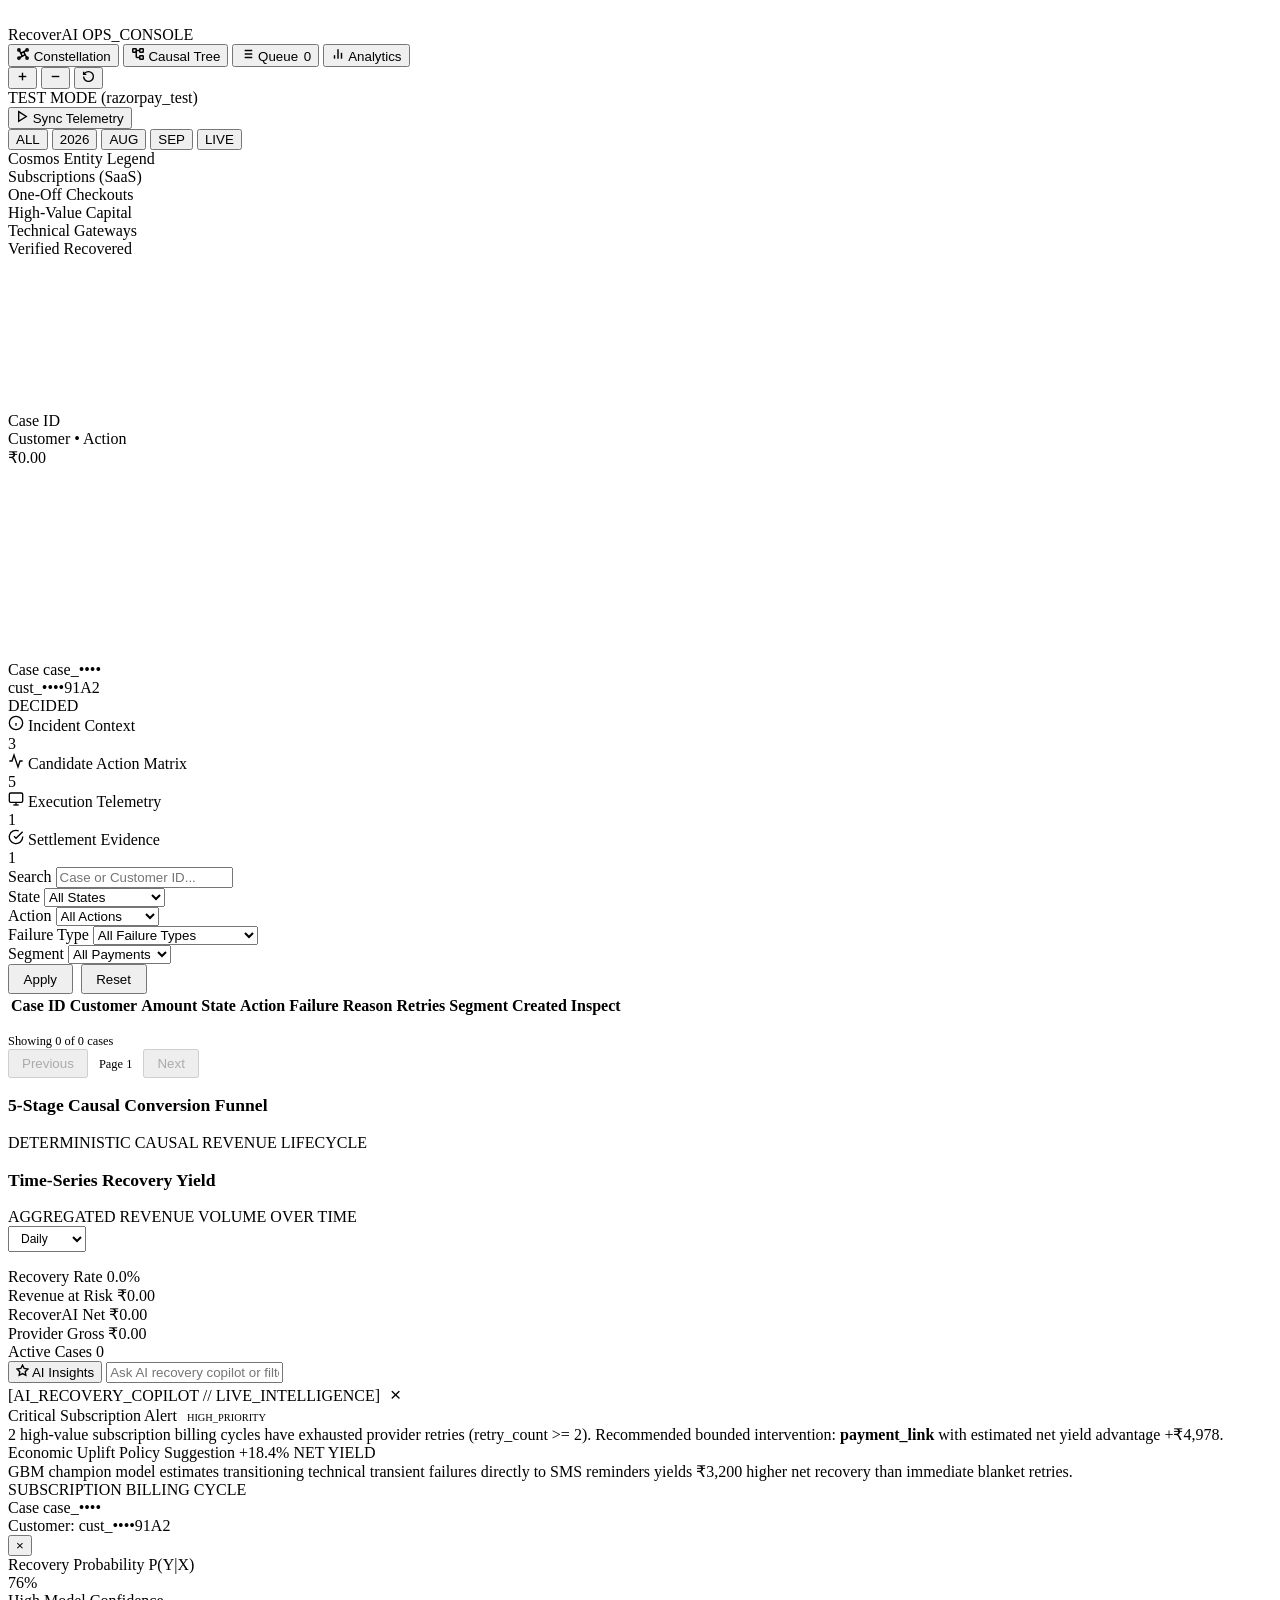
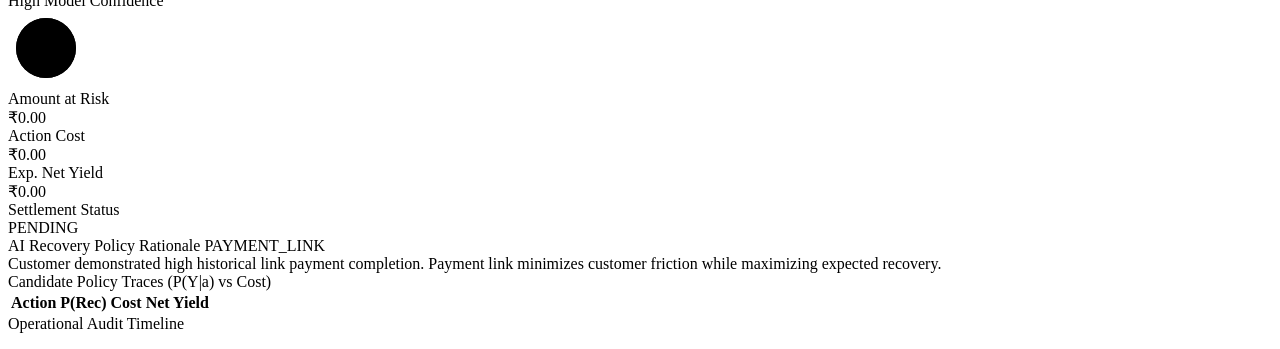
==== commit 7559bd89: "feat: implement cosmic constellation graph, causal dendrogram, and AI copilot reference redesign" ====
--- a/static/index.html
+++ b/static/index.html
@@ -3,590 +3,519 @@
 <head>
   <meta charset="UTF-8">
   <meta name="viewport" content="width=device-width, initial-scale=1.0">
-  <title>RecoverAI — Merchant Recovery Command Center</title>
+  <title>RecoverAI — Autonomous AI Revenue Recovery Command Center</title>
   <link rel="stylesheet" href="/dashboard/dashboard.css">
 </head>
 <body>
-  <!-- Top Navigation Header -->
+
+  <!-- =========================================================================
+       TOP FLOATING PILL BAR & CONTROLS
+       ========================================================================= -->
   <header class="top-header">
-    <div class="header-container">
-      <div class="brand-group">
-        <div class="logo-badge">
-          <svg width="22" height="22" viewBox="0 0 24 24" fill="none" stroke="currentColor" stroke-width="2.5" stroke-linecap="round" stroke-linejoin="round">
-            <polyline points="23 6 13.5 15.5 8.5 10.5 1 18"></polyline>
-            <polyline points="17 6 23 6 23 12"></polyline>
-          </svg>
-        </div>
-        <div class="brand-meta">
-          <div class="brand-title">
-            RecoverAI <span class="brand-tag">OPS_CONSOLE</span>
-          </div>
-          <div class="brand-tagline">Autonomous AI Revenue Recovery & Observability Surface</div>
-        </div>
-      </div>
-
-      <div class="header-controls">
-        <!-- TEST MODE Pill -->
-        <div class="badge badge-test-mode" id="testModeBadge" title="Operating in controlled sandbox mode with simulated/test Razorpay endpoints">
-          <span class="pulse-dot"></span>
-          TEST MODE (razorpay_test)
-        </div>
-
-        <!-- Connection / Health Indicator -->
-        <div class="badge badge-status-healthy" id="systemHealthBadge">
-          <span class="status-dot"></span>
-          <span id="systemHealthText">System Ready</span>
-        </div>
-
-        <!-- Auto-Refresh Toggle -->
-        <div class="control-group">
-          <label for="autoRefreshSelect" class="control-label">Refresh:</label>
-          <select id="autoRefreshSelect" class="form-select select-compact">
-            <option value="0">Manual</option>
-            <option value="10000" selected>10s</option>
-            <option value="30000">30s</option>
-            <option value="60000">60s</option>
-          </select>
-        </div>
-
-        <!-- Manual Refresh Button -->
-        <button id="refreshBtn" class="btn btn-secondary btn-sm" title="Refresh all dashboard data">
-          <svg width="14" height="14" viewBox="0 0 24 24" fill="none" stroke="currentColor" stroke-width="2" stroke-linecap="round" stroke-linejoin="round" id="refreshIcon">
-            <path d="M21.5 2v6h-6M21.34 15.57a10 10 0 1 1-.57-8.38l5.67-5.67"/>
-          </svg>
-          Refresh
-        </button>
-      </div>
+    <!-- Left: Brand Core Pill -->
+    <div class="brand-pill">
+      <div class="brand-icon-orb">
+        <svg width="12" height="12" viewBox="0 0 24 24" fill="none" stroke="#ffffff" stroke-width="3" stroke-linecap="round" stroke-linejoin="round">
+          <polyline points="23 6 13.5 15.5 8.5 10.5 1 18"></polyline>
+          <polyline points="17 6 23 6 23 12"></polyline>
+        </svg>
+      </div>
+      <div class="brand-title">
+        RecoverAI <span class="brand-tag">OPS_CONSOLE</span>
+      </div>
+    </div>
+
+    <!-- Center: Floating View Mode Switcher & Canvas Controls -->
+    <div class="floating-toolbar">
+      <button class="tool-btn active" data-view="view-constellation" id="btnViewConstellation" title="Constellation Orbital Graph">
+        <svg width="14" height="14" viewBox="0 0 24 24" fill="none" stroke="currentColor" stroke-width="2.5"><circle cx="12" cy="12" r="3"></circle><circle cx="19" cy="5" r="2"></circle><circle cx="5" cy="19" r="2"></circle><circle cx="19" cy="19" r="2"></circle><circle cx="5" cy="5" r="2"></circle><line x1="12" y1="9" x2="19" y2="5"></line><line x1="12" y1="15" x2="5" y2="19"></line><line x1="15" y1="12" x2="19" y2="19"></line><line x1="9" y1="12" x2="5" y2="5"></line></svg>
+        Constellation
+      </button>
+
+      <button class="tool-btn" data-view="view-dendrogram" id="btnViewDendrogram" title="Horizontal Causal Branching Tree">
+        <svg width="14" height="14" viewBox="0 0 24 24" fill="none" stroke="currentColor" stroke-width="2.5"><rect x="3" y="3" width="6" height="6" rx="1"></rect><rect x="15" y="3" width="6" height="6" rx="1"></rect><rect x="15" y="15" width="6" height="6" rx="1"></rect><line x1="9" y1="6" x2="15" y2="6"></line><line x1="9" y1="6" x2="9" y2="18"></line><line x1="9" y1="18" x2="15" y2="18"></line></svg>
+        Causal Tree
+      </button>
+
+      <button class="tool-btn" data-view="view-queue" id="btnViewQueue" title="High-Density Recovery Queue">
+        <svg width="14" height="14" viewBox="0 0 24 24" fill="none" stroke="currentColor" stroke-width="2.5"><line x1="8" y1="6" x2="21" y2="6"></line><line x1="8" y1="12" x2="21" y2="12"></line><line x1="8" y1="18" x2="21" y2="18"></line><line x1="3" y1="6" x2="3.01" y2="6"></line><line x1="3" y1="12" x2="3.01" y2="12"></line><line x1="3" y1="18" x2="3.01" y2="18"></line></svg>
+        Queue <span class="brand-tag" id="queueBadgeCount" style="margin-left:2px;">0</span>
+      </button>
+
+      <button class="tool-btn" data-view="view-analytics" id="btnViewAnalytics" title="Causal Funnel & Recovery Trends">
+        <svg width="14" height="14" viewBox="0 0 24 24" fill="none" stroke="currentColor" stroke-width="2.5"><line x1="18" y1="20" x2="18" y2="10"></line><line x1="12" y1="20" x2="12" y2="4"></line><line x1="6" y1="20" x2="6" y2="14"></line></svg>
+        Analytics
+      </button>
+
+      <div class="tool-separator"></div>
+
+      <!-- Canvas Camera Controls -->
+      <button class="tool-btn tool-icon-btn" id="btnZoomIn" title="Zoom In">
+        <svg width="13" height="13" viewBox="0 0 24 24" fill="none" stroke="currentColor" stroke-width="2.5"><line x1="12" y1="5" x2="12" y2="19"></line><line x1="5" y1="12" x2="19" y2="12"></line></svg>
+      </button>
+      <button class="tool-btn tool-icon-btn" id="btnZoomOut" title="Zoom Out">
+        <svg width="13" height="13" viewBox="0 0 24 24" fill="none" stroke="currentColor" stroke-width="2.5"><line x1="5" y1="12" x2="19" y2="12"></line></svg>
+      </button>
+      <button class="tool-btn tool-icon-btn" id="btnResetCamera" title="Reset Orbit Camera">
+        <svg width="13" height="13" viewBox="0 0 24 24" fill="none" stroke="currentColor" stroke-width="2.5"><path d="M3 12a9 9 0 1 0 9-9 9.75 9.75 0 0 0-6.74 2.74L3 8"></path><polyline points="3 3 3 8 8 8"></polyline></svg>
+      </button>
+    </div>
+
+    <!-- Right: Test Mode, Health & Refresh -->
+    <div class="top-right-group">
+      <div class="badge badge-test-mode" title="Operating in controlled sandbox mode with simulated/test Razorpay endpoints">
+        <span class="pulse-dot"></span>
+        TEST MODE (razorpay_test)
+      </div>
+
+      <button class="btn-pill btn-primary-pill" id="btnTriggerSimulation" title="Run instant recovery evaluation cycle">
+        <svg width="13" height="13" viewBox="0 0 24 24" fill="none" stroke="currentColor" stroke-width="2.5"><polygon points="5 3 19 12 5 21 5 3"></polygon></svg>
+        Sync Telemetry
+      </button>
     </div>
   </header>
 
+  <!-- =========================================================================
+       LEFT VERTICAL TIMELINE RAIL (as in 00:03-00:05)
+       ========================================================================= -->
+  <aside class="left-timeline-rail">
+    <div class="timeline-track-line"></div>
+    <div class="timeline-step-list">
+      <button class="timeline-step-btn active" data-period="all" title="View All Recovery Incidents">
+        <div class="timeline-step-label-box">ALL</div>
+        <div class="timeline-step-dot"></div>
+      </button>
+      <button class="timeline-step-btn" data-period="2026-q3" title="Q3 2026 Cohort">
+        <div class="timeline-step-label-box">2026</div>
+        <div class="timeline-step-dot"></div>
+      </button>
+      <button class="timeline-step-btn" data-period="aug" title="August Billing Cycles">
+        <div class="timeline-step-label-box">AUG</div>
+        <div class="timeline-step-dot"></div>
+      </button>
+      <button class="timeline-step-btn" data-period="sep" title="September Billing Cycles">
+        <div class="timeline-step-label-box">SEP</div>
+        <div class="timeline-step-dot"></div>
+      </button>
+      <button class="timeline-step-btn" data-period="live" title="Live Today Telemetry">
+        <div class="timeline-step-label-box">LIVE</div>
+        <div class="timeline-step-dot"></div>
+      </button>
+    </div>
+  </aside>
+
+  <!-- Bottom Left Interactive Legend -->
+  <div class="bottom-left-legend">
+    <div class="legend-title">Cosmos Entity Legend</div>
+    <div class="legend-item" data-filter-cluster="subscription">
+      <span class="legend-dot legend-dot-sub"></span>
+      <span>Subscriptions (SaaS)</span>
+    </div>
+    <div class="legend-item" data-filter-cluster="direct">
+      <span class="legend-dot legend-dot-direct"></span>
+      <span>One-Off Checkouts</span>
+    </div>
+    <div class="legend-item" data-filter-cluster="high_value">
+      <span class="legend-dot legend-dot-high"></span>
+      <span>High-Value Capital</span>
+    </div>
+    <div class="legend-item" data-filter-cluster="tech_fail">
+      <span class="legend-dot legend-dot-tech"></span>
+      <span>Technical Gateways</span>
+    </div>
+    <div class="legend-item" data-filter-cluster="settled">
+      <span class="legend-dot legend-dot-settled"></span>
+      <span>Verified Recovered</span>
+    </div>
+  </div>
+
   <!-- Global Alert Banner Container -->
-  <div id="alertBannerContainer" class="alert-container"></div>
-
-  <!-- Main Container -->
-  <main class="main-container">
-
-    <!-- CENTERPIECE 1: RECOVERY NETWORK PIPELINE (Hero Visualization) -->
-    <section class="hero-network-section">
-      <div class="network-header">
-        <div class="section-label">
-          <span>[01 // RECOVERY_NETWORK_PIPELINE]</span>
-          <span class="section-label-dim">— End-to-End Decision & Settlement Telemetry</span>
-        </div>
-        <div class="text-xs text-dim mono">
-          AUTONOMOUS BOUNDED RECOVERY PIPELINE
-        </div>
-      </div>
-
-      <div class="pipeline-container">
-        <!-- Node 1: DETECT -->
-        <div class="pipeline-node" id="nodeDetect">
-          <div class="node-step-tag">
-            <span>01. DETECT</span>
-            <span class="node-indicator"></span>
-          </div>
-          <div class="node-title">Failed Payment</div>
-          <div class="node-desc">Inbound webhook / gateway failure event ingestion</div>
-          <div class="node-metric">
-            <span class="node-metric-val" id="nodeAtRiskCases">0</span>
-            <span class="node-metric-label">AT RISK (<span id="nodeAtRiskAmount">₹0</span>)</span>
-          </div>
-        </div>
-
-        <!-- Node 2: DECIDE -->
-        <div class="pipeline-node" id="nodeDecide">
-          <div class="node-step-tag">
-            <span>02. DECIDE</span>
-            <span class="node-indicator"></span>
-          </div>
-          <div class="node-title">AI Engine Inference</div>
-          <div class="node-desc">Expected net value uplift & candidate policy evaluation</div>
-          <div class="node-metric">
-            <span class="node-metric-val" id="nodeDecidedCases">0</span>
-            <span class="node-metric-label">EVALUATED</span>
-          </div>
-        </div>
-
-        <!-- Node 3: ACT -->
-        <div class="pipeline-node" id="nodeAct">
-          <div class="node-step-tag">
-            <span>03. ACT</span>
-            <span class="node-indicator"></span>
-          </div>
-          <div class="node-title">Bounded Action</div>
-          <div class="node-desc">Safety-gated dispatch (retry, payment link, reminder)</div>
-          <div class="node-metric">
-            <span class="node-metric-val" id="nodeActionedCases">0</span>
-            <span class="node-metric-label">DISPATCHED</span>
-          </div>
-        </div>
-
-        <!-- Node 4: OBSERVE -->
-        <div class="pipeline-node" id="nodeObserve">
-          <div class="node-step-tag">
-            <span>04. OBSERVE</span>
-            <span class="node-indicator"></span>
-          </div>
-          <div class="node-title">Gateway Telemetry</div>
-          <div class="node-desc">Provider webhook verification & execution tracking</div>
-          <div class="node-metric">
-            <span class="node-metric-val" id="nodeSettledCases">0</span>
-            <span class="node-metric-label">OBSERVED</span>
-          </div>
-        </div>
-
-        <!-- Node 5: ATTRIBUTE -->
-        <div class="pipeline-node" id="nodeAttribute">
-          <div class="node-step-tag">
-            <span>05. ATTRIBUTE</span>
-            <span class="node-indicator"></span>
-          </div>
-          <div class="node-title">Settlement Ledger</div>
-          <div class="node-desc">Authoritative causal attribution & net yield isolation</div>
-          <div class="node-metric">
-            <span class="node-metric-val text-emerald" id="nodeRecoveredCases">0</span>
-            <span class="node-metric-label">RECOVERED (<span id="nodeRecoveredAmount">₹0</span>)</span>
-          </div>
-        </div>
+  <div id="alertBannerContainer" style="position:absolute;top:70px;left:50%;transform:translateX(-50%);z-index:90;width:540px;"></div>
+
+  <!-- =========================================================================
+       MAIN VIEWPORT CONTAINER
+       ========================================================================= -->
+  <main class="viewport-container">
+
+    <!-- VIEW 1: CONSTELLATION ORBITAL GRAPH CANVAS -->
+    <section class="view-panel active" id="view-constellation">
+      <canvas id="constellationCanvas"></canvas>
+      
+      <!-- Floating Node Tooltip -->
+      <div class="canvas-tooltip" id="canvasTooltip">
+        <div class="tooltip-title" id="ttTitle">Case ID</div>
+        <div class="tooltip-meta" id="ttMeta">Customer • Action</div>
+        <div class="tooltip-amount" id="ttAmount">₹0.00</div>
       </div>
     </section>
 
-    <!-- CENTERPIECE 2: FLOATING TELEMETRY INSTRUMENTS -->
-    <section class="telemetry-instrument-deck">
-      <!-- Tile 1: Revenue at Risk -->
-      <div class="telemetry-tile tile-risk">
-        <div class="tile-tag">
-          <span>[AT_RISK_CAPITAL]</span>
-          <span class="text-amber">●</span>
-        </div>
-        <div class="tile-value text-amber" id="kpiRevenueAtRisk">₹0.00</div>
-        <div class="tile-subtext" id="kpiTotalCases">0 failed incidents</div>
-      </div>
-
-      <!-- Tile 2: Gross Settled -->
-      <div class="telemetry-tile tile-settled">
-        <div class="tile-tag">
-          <span>[GROSS_SETTLED]</span>
-          <span class="text-cyan">●</span>
-        </div>
-        <div class="tile-value text-bright" id="kpiGrossSettled">₹0.00</div>
-        <div class="tile-subtext">Total verified recovered</div>
-      </div>
-
-      <!-- Tile 3: RecoverAI Net Recovered -->
-      <div class="telemetry-tile tile-net">
-        <div class="tile-tag">
-          <span>[RECOVERAI_NET_YIELD]</span>
-          <span class="text-emerald">●</span>
-        </div>
-        <div class="tile-value text-emerald" id="kpiNetRecovered">₹0.00</div>
-        <div class="tile-subtext" id="kpiActionCosts">Action Cost: ₹0.00</div>
-      </div>
-
-      <!-- Tile 4: Provider Isolated -->
-      <div class="telemetry-tile tile-provider">
-        <div class="tile-tag">
-          <span>[PROVIDER_ISOLATED]</span>
-          <span class="text-violet">●</span>
-        </div>
-        <div class="tile-value text-violet" id="kpiProviderGross">₹0.00</div>
-        <div class="tile-subtext">Auto-retries separated</div>
-      </div>
-
-      <!-- Tile 5: Conversion Rate -->
-      <div class="telemetry-tile tile-rate">
-        <div class="tile-tag">
-          <span>[CONVERSION_RATE]</span>
-          <span class="text-cyan">●</span>
-        </div>
-        <div class="tile-value text-bright" id="kpiRecoveryRate">0.0%</div>
-        <div class="tile-subtext">Gross recovery yield</div>
-      </div>
-
-      <!-- Tile 6: Active Incidents -->
-      <div class="telemetry-tile tile-incidents">
-        <div class="tile-tag">
-          <span>[ACTIVE_INCIDENTS]</span>
-          <span class="text-dim">●</span>
-        </div>
-        <div class="tile-value text-bright" id="kpiActiveCases">0</div>
-        <div class="tile-subtext">In-flight interventions</div>
+    <!-- VIEW 2: HORIZONTAL CAUSAL TREE / DENDROGRAM (00:11 - 00:17) -->
+    <section class="view-panel" id="view-dendrogram">
+      <div class="dendrogram-viewport">
+        <svg class="dendrogram-svg-overlay" id="dendrogramSvg"></svg>
+        <div class="dendrogram-layout">
+
+          <!-- Core Entity Orb -->
+          <div class="entity-orb-node" id="treeEntityOrb">
+            <div class="entity-orb-glow">
+              <svg width="36" height="36" viewBox="0 0 24 24" fill="none" stroke="#ffffff" stroke-width="2.5"><path d="M12 2v20M17 5H9.5a3.5 3.5 0 0 0 0 7h5a3.5 3.5 0 0 1 0 7H6"></path></svg>
+            </div>
+            <div class="entity-title-box">
+              <div class="entity-name" id="treeEntityName">Case case_••••</div>
+              <div class="entity-id" id="treeEntityCustomer">cust_••••91A2</div>
+              <div class="entity-gap-tag" id="treeEntityState">DECIDED</div>
+            </div>
+          </div>
+
+          <!-- Branching Categories Column -->
+          <div class="dendrogram-branch-col">
+            <div class="branch-card active" data-branch="context">
+              <div class="branch-label">
+                <svg width="16" height="16" viewBox="0 0 24 24" fill="none" stroke="currentColor" stroke-width="2"><circle cx="12" cy="12" r="10"></circle><line x1="12" y1="16" x2="12" y2="12"></line><line x1="12" y1="8" x2="12.01" y2="8"></line></svg>
+                Incident Context
+              </div>
+              <div class="branch-count" id="branchCountContext">3</div>
+            </div>
+
+            <div class="branch-card" data-branch="candidates">
+              <div class="branch-label">
+                <svg width="16" height="16" viewBox="0 0 24 24" fill="none" stroke="currentColor" stroke-width="2"><polyline points="22 12 18 12 15 21 9 3 6 12 2 12"></polyline></svg>
+                Candidate Action Matrix
+              </div>
+              <div class="branch-count text-emerald" id="branchCountCandidates">5</div>
+            </div>
+
+            <div class="branch-card" data-branch="execution">
+              <div class="branch-label">
+                <svg width="16" height="16" viewBox="0 0 24 24" fill="none" stroke="currentColor" stroke-width="2"><rect x="2" y="3" width="20" height="14" rx="2" ry="2"></rect><line x1="8" y1="21" x2="16" y2="21"></line><line x1="12" y1="17" x2="12" y2="21"></line></svg>
+                Execution Telemetry
+              </div>
+              <div class="branch-count" id="branchCountExecution">1</div>
+            </div>
+
+            <div class="branch-card" data-branch="settlement">
+              <div class="branch-label">
+                <svg width="16" height="16" viewBox="0 0 24 24" fill="none" stroke="currentColor" stroke-width="2"><path d="M22 11.08V12a10 10 0 1 1-5.93-9.14"></path><polyline points="22 4 12 14.01 9 11.01"></polyline></svg>
+                Settlement Evidence
+              </div>
+              <div class="branch-count text-cyan" id="branchCountSettlement">1</div>
+            </div>
+          </div>
+
+          <!-- Leaf Nodes Cascade Column -->
+          <div class="dendrogram-leaf-col" id="dendrogramLeafCol">
+            <!-- Populated dynamically -->
+          </div>
+
+        </div>
       </div>
     </section>
 
-    <!-- MAIN WORKSPACE: LEFT TAB DECK + RIGHT LIVE EVENT STREAM -->
-    <div class="workspace-grid">
-      <!-- Left: Tab Deck -->
-      <div class="tab-deck">
-        <nav class="tab-nav">
-          <button class="tab-btn active" data-tab="tab-queue">
-            <svg width="15" height="15" viewBox="0 0 24 24" fill="none" stroke="currentColor" stroke-width="2"><line x1="8" y1="6" x2="21" y2="6"></line><line x1="8" y1="12" x2="21" y2="12"></line><line x1="8" y1="18" x2="21" y2="18"></line><line x1="3" y1="6" x2="3.01" y2="6"></line><line x1="3" y1="12" x2="3.01" y2="12"></line><line x1="3" y1="18" x2="3.01" y2="18"></line></svg>
-            Recovery Queue
-            <span class="tab-count-pill" id="queueTabCount">0</span>
-          </button>
-          <button class="tab-btn" data-tab="tab-subscriptions">
-            <svg width="15" height="15" viewBox="0 0 24 24" fill="none" stroke="currentColor" stroke-width="2"><path d="M12 2v20M17 5H9.5a3.5 3.5 0 0 0 0 7h5a3.5 3.5 0 0 1 0 7H6"></path></svg>
-            Subscriptions
-            <span class="tab-count-pill" id="subTabCount">0</span>
-          </button>
-          <button class="tab-btn" data-tab="tab-analytics">
-            <svg width="15" height="15" viewBox="0 0 24 24" fill="none" stroke="currentColor" stroke-width="2"><line x1="18" y1="20" x2="18" y2="10"></line><line x1="12" y1="20" x2="12" y2="4"></line><line x1="6" y1="20" x2="6" y2="14"></line></svg>
-            Analytics & Funnel
-          </button>
-          <div class="tab-meta-right" id="lastUpdatedText">Updated: just now</div>
-        </nav>
-
-        <!-- TAB 1: RECOVERY QUEUE -->
-        <section id="tab-queue" class="tab-content active">
-          <div class="card">
-            <!-- Filter Bar -->
-            <div class="filter-bar">
-              <div class="filter-group">
-                <label class="filter-label">Search</label>
-                <input type="text" id="searchInput" class="form-input" placeholder="Case or Cust ID...">
-              </div>
-
-              <div class="filter-group">
-                <label class="filter-label">State</label>
-                <select id="filterState" class="form-select">
-                  <option value="">All States</option>
-                  <option value="DECIDED">Decided</option>
-                  <option value="ACTION_PENDING">Action Pending</option>
-                  <option value="ACTION_EXECUTED">Action Executed</option>
-                  <option value="RECOVERED">Recovered</option>
-                  <option value="NOT_RECOVERED">Not Recovered</option>
-                  <option value="EXECUTION_FAILED">Execution Failed</option>
-                </select>
-              </div>
-
-              <div class="filter-group">
-                <label class="filter-label">Action</label>
-                <select id="filterAction" class="form-select">
-                  <option value="">All Actions</option>
-                  <option value="no_action">No Action</option>
-                  <option value="retry">Retry</option>
-                  <option value="payment_link">Payment Link</option>
-                  <option value="reminder">Reminder</option>
-                  <option value="escalate">Escalate</option>
-                </select>
-              </div>
-
-              <div class="filter-group">
-                <label class="filter-label">Failure Type</label>
-                <select id="filterFailureType" class="form-select">
-                  <option value="">All Failure Types</option>
-                  <option value="insufficient_funds">Insufficient Funds</option>
-                  <option value="invalid_payment_method">Invalid Payment Method</option>
-                  <option value="temporary_failure">Temporary Failure</option>
-                  <option value="unknown_failure">Unknown Failure</option>
-                </select>
-              </div>
-
-              <div class="filter-group">
-                <label class="filter-label">Segment</label>
-                <select id="filterSubscription" class="form-select">
-                  <option value="">All Payments</option>
-                  <option value="true">Subscriptions</option>
-                  <option value="false">One-Off</option>
-                </select>
-              </div>
-
-              <div class="filter-actions">
-                <button id="applyFiltersBtn" class="btn btn-primary btn-sm">Apply</button>
-                <button id="resetFiltersBtn" class="btn btn-secondary btn-sm">Reset</button>
-              </div>
-            </div>
-
-            <!-- Cases Table -->
-            <div class="table-responsive">
-              <table class="data-table" id="casesTable">
-                <thead>
-                  <tr>
-                    <th>Case ID</th>
-                    <th>Customer</th>
-                    <th>Amount</th>
-                    <th>State</th>
-                    <th>Action</th>
-                    <th>Failure Reason</th>
-                    <th>Retries</th>
-                    <th>Segment</th>
-                    <th>Created</th>
-                    <th>Operation</th>
-                  </tr>
-                </thead>
-                <tbody id="casesTableBody">
-                  <!-- Rows populated dynamically -->
-                </tbody>
-              </table>
-            </div>
-
-            <!-- Pagination Bar -->
-            <div class="pagination-bar">
-              <div class="pagination-info" id="paginationInfo">Showing 0 of 0 cases</div>
-              <div class="pagination-controls">
-                <button id="prevPageBtn" class="btn btn-secondary btn-sm" disabled>Previous</button>
-                <span class="page-indicator" id="pageIndicator">Page 1</span>
-                <button id="nextPageBtn" class="btn btn-secondary btn-sm" disabled>Next</button>
-              </div>
-            </div>
-          </div>
-        </section>
-
-        <!-- TAB 2: SUBSCRIPTIONS -->
-        <section id="tab-subscriptions" class="tab-content">
-          <div class="card">
-            <div class="card-header flex-between">
-              <div>
-                <h3 class="card-title">Recurring Subscriptions</h3>
-                <span class="card-caption">Active SaaS subscriptions and billing cycles under RecoverAI management</span>
-              </div>
-              <div class="text-dim text-xs mono">
-                AUTHORITATIVE INVOICE SETTLEMENT RECONCILIATION
-              </div>
-            </div>
-
-            <div class="table-responsive">
-              <table class="data-table" id="subscriptionsTable">
-                <thead>
-                  <tr>
-                    <th>Subscription ID</th>
-                    <th>Customer</th>
-                    <th>Status</th>
-                    <th>Cycle</th>
-                    <th>Amount Due</th>
-                    <th>Charge Attempts</th>
-                    <th>Recoverable</th>
-                    <th>Last Updated</th>
-                    <th>Operational Action</th>
-                  </tr>
-                </thead>
-                <tbody id="subscriptionsTableBody">
-                  <!-- Rows populated dynamically -->
-                </tbody>
-              </table>
-            </div>
-          </div>
-        </section>
-
-        <!-- TAB 3: ANALYTICS & FUNNEL -->
-        <section id="tab-analytics" class="tab-content">
-          <div class="card" style="margin-bottom: 1.5rem;">
-            <div class="card-header flex-between">
-              <div>
-                <h3 class="card-title">5-Stage Conversion Funnel</h3>
-                <span class="card-caption">Deterministic progression from failed payment to verified settlement</span>
-              </div>
-              <div class="text-dim text-xs mono">
-                CAUSAL FUNNEL STAGES
-              </div>
-            </div>
-
-            <div class="funnel-container" id="funnelContainer">
-              <!-- Rendered dynamically -->
-            </div>
-          </div>
-
-          <div class="card" style="margin-bottom: 1.5rem;">
-            <div class="card-header flex-between">
-              <div>
-                <h3 class="card-title">Time-Series Recovery Trends</h3>
-                <span class="card-caption">Observational daily/weekly aggregated revenue volume and intervention counts</span>
-              </div>
-              <div class="control-group">
-                <select id="trendIntervalSelect" class="form-select select-compact">
-                  <option value="daily" selected>Daily</option>
-                  <option value="weekly">Weekly</option>
-                </select>
-              </div>
-            </div>
-
-            <div class="trend-chart-container" id="trendChartContainer">
-              <!-- Rendered dynamically -->
-            </div>
-          </div>
-
-          <div class="charts-row">
-            <div class="card">
-              <div class="card-header">
-                <h3 class="card-title">Recovery by Prior Retry Count</h3>
-                <span class="card-caption">Yield and volume across customer retry counts</span>
-              </div>
-              <div class="breakdown-list" id="retryBreakdownList">
-                <!-- Populated dynamically -->
-              </div>
-            </div>
-
-            <div class="card">
-              <div class="card-header">
-                <h3 class="card-title">Subscription vs One-Off Yield</h3>
-                <span class="card-caption">Comparative recovery performance by payment segment</span>
-              </div>
-              <div class="breakdown-list" id="segmentBreakdownList">
-                <!-- Populated dynamically -->
-              </div>
-            </div>
-          </div>
-        </section>
-      </div>
-
-      <!-- Right: Live Recovery Activity Stream -->
-      <aside class="live-stream-panel">
-        <div class="stream-header">
-          <div class="stream-title">
-            <svg width="14" height="14" viewBox="0 0 24 24" fill="none" stroke="currentColor" stroke-width="2.5"><polyline points="22 12 18 12 15 21 9 3 6 12 2 12"></polyline></svg>
-            LIVE TELEMETRY
-          </div>
-          <div class="stream-live-pill">
-            <span class="pulse-dot"></span>
-            LIVE
-          </div>
-        </div>
-
-        <div class="stream-container" id="liveStreamContainer">
-          <!-- Items populated dynamically -->
-        </div>
-      </aside>
-    </div>
-  </main>
-
-  <!-- CENTERPIECE 4: CYBERNETIC CASE INVESTIGATION DRAWER / MODAL -->
-  <div class="modal-backdrop" id="caseDetailModal">
-    <div class="modal-dialog modal-lg">
-      <div class="modal-header">
-        <div>
-          <h3 class="modal-title" id="modalCaseTitle">Case Detail</h3>
-          <span class="modal-subtitle" id="modalCaseSubtitle">Customer: cust_••••91A2</span>
-        </div>
-        <button class="modal-close-btn" id="modalCloseBtn">&times;</button>
-      </div>
-
-      <div class="modal-body">
-        <!-- 6-Stage Lifecycle Progress Stepper -->
-        <div class="stepper-container" id="modalLifecycleStepper">
-          <div class="stepper-step" data-step="DETECTED">
-            <div class="stepper-bar"></div>
-            <div class="stepper-label">01. DETECTED</div>
-          </div>
-          <div class="stepper-step" data-step="DECIDED">
-            <div class="stepper-bar"></div>
-            <div class="stepper-label">02. DECIDED</div>
-          </div>
-          <div class="stepper-step" data-step="ACTION_PENDING">
-            <div class="stepper-bar"></div>
-            <div class="stepper-label">03. PENDING</div>
-          </div>
-          <div class="stepper-step" data-step="ACTION_EXECUTED">
-            <div class="stepper-bar"></div>
-            <div class="stepper-label">04. EXECUTED</div>
-          </div>
-          <div class="stepper-step" data-step="SETTLED">
-            <div class="stepper-bar"></div>
-            <div class="stepper-label">05. SETTLED</div>
-          </div>
-          <div class="stepper-step" data-step="ATTRIBUTED">
-            <div class="stepper-bar"></div>
-            <div class="stepper-label">06. ATTRIBUTED</div>
-          </div>
-        </div>
-
-        <!-- 3-Column Detail Cards -->
-        <div class="detail-grid">
-          <!-- Column 1: Incident Context -->
-          <div class="detail-card">
-            <h4 class="detail-section-title">Incident Context</h4>
-            <div class="detail-row"><span class="detail-key">Case ID:</span><span class="detail-val mono text-xs" id="dtCaseId">-</span></div>
-            <div class="detail-row"><span class="detail-key">Customer:</span><span class="detail-val mono" id="dtCustomerId">-</span></div>
-            <div class="detail-row"><span class="detail-key">Amount:</span><span class="detail-val font-bold text-bright" id="dtAmount">-</span></div>
-            <div class="detail-row"><span class="detail-key">State:</span><span class="detail-val" id="dtState">-</span></div>
-            <div class="detail-row"><span class="detail-key">Payment Method:</span><span class="detail-val uppercase mono text-xs" id="dtPaymentMethod">-</span></div>
-            <div class="detail-row"><span class="detail-key">Failure Type:</span><span class="detail-val" id="dtFailureType">-</span></div>
-            <div class="detail-row"><span class="detail-key">Prior Retries:</span><span class="detail-val mono" id="dtRetryCount">0</span></div>
-            <div class="detail-row"><span class="detail-key">Subscription ID:</span><span class="detail-val mono text-xs" id="dtSubscriptionId">-</span></div>
-            <div class="detail-row"><span class="detail-key">Billing Cycle:</span><span class="detail-val mono text-xs" id="dtBillingCycleId">-</span></div>
-          </div>
-
-          <!-- Column 2: Decision Model Forecast -->
-          <div class="detail-card">
-            <div class="flex-between">
-              <h4 class="detail-section-title">Model Forecast</h4>
-              <span class="badge badge-subdued text-xs">Prediction</span>
-            </div>
-            <div class="detail-row"><span class="detail-key">Action:</span><span class="detail-val font-bold text-cyan" id="dtDecAction">-</span></div>
-            <div class="detail-row"><span class="detail-key">P(Y|X) Prob:</span><span class="detail-val mono" id="dtDecProb">-</span></div>
-            <div class="detail-row"><span class="detail-key">Exp. Gross Yield:</span><span class="detail-val mono" id="dtDecGross">-</span></div>
-            <div class="detail-row"><span class="detail-key">Action Cost:</span><span class="detail-val mono text-rose" id="dtDecCost">-</span></div>
-            <div class="detail-row"><span class="detail-key">Exp. Net Yield:</span><span class="detail-val font-bold mono text-emerald" id="dtDecNet">-</span></div>
-            <div class="detail-row"><span class="detail-key">Decision Margin:</span><span class="detail-val mono" id="dtDecMargin">-</span></div>
-            <div class="detail-row"><span class="detail-key">Model Family:</span><span class="detail-val mono text-xs text-dim" id="dtDecModel">-</span></div>
-            <div class="detail-rationale-box" id="dtDecExplanation">-</div>
-          </div>
-
-          <!-- Column 3: Authoritative Settlement Outcome -->
-          <div class="detail-card">
-            <div class="flex-between">
-              <h4 class="detail-section-title">Settlement Ledger</h4>
-              <span class="badge badge-subdued text-xs">Authoritative</span>
-            </div>
-            <div class="detail-row"><span class="detail-key">Action Executed:</span><span class="detail-val font-medium" id="dtActAction">-</span></div>
-            <div class="detail-row"><span class="detail-key">Execution Status:</span><span class="detail-val" id="dtActStatus">-</span></div>
-            <div class="detail-row"><span class="detail-key">Provider Ref:</span><span class="detail-val mono text-xs" id="dtActProviderRef">-</span></div>
-            <div class="detail-row"><span class="detail-key">Settlement Status:</span><span class="detail-val font-bold" id="dtOutStatus">-</span></div>
-            <div class="detail-row"><span class="detail-key">Recovered Amount:</span><span class="detail-val font-bold mono text-emerald" id="dtOutAmount">-</span></div>
-            <div class="detail-row"><span class="detail-key">Attribution:</span><span class="detail-val" id="dtOutResolutionSource">-</span></div>
-            <div class="detail-row"><span class="detail-key">Settled At:</span><span class="detail-val mono text-xs text-dim" id="dtOutTimestamp">-</span></div>
-          </div>
-        </div>
-
-        <!-- Section: Candidate Actions Evaluation Matrix -->
-        <div class="matrix-container" id="candidateMatrixSection">
-          <h4 class="detail-section-title">Candidate Action Evaluation Matrix</h4>
-          <div class="table-responsive" style="margin-top: 0.5rem;">
-            <table class="matrix-table">
+    <!-- VIEW 3: HIGH-DENSITY DATA QUEUE -->
+    <section class="view-panel" id="view-queue">
+      <div class="table-view-container">
+        <div class="card">
+          <!-- Filter Bar -->
+          <div class="filter-bar">
+            <div class="filter-group">
+              <label class="filter-label">Search</label>
+              <input type="text" id="searchInput" class="form-input" placeholder="Case or Customer ID...">
+            </div>
+
+            <div class="filter-group">
+              <label class="filter-label">State</label>
+              <select id="filterState" class="form-select">
+                <option value="">All States</option>
+                <option value="DECIDED">Decided</option>
+                <option value="ACTION_PENDING">Action Pending</option>
+                <option value="ACTION_EXECUTED">Action Executed</option>
+                <option value="RECOVERED">Recovered</option>
+                <option value="NOT_RECOVERED">Not Recovered</option>
+                <option value="EXECUTION_FAILED">Execution Failed</option>
+              </select>
+            </div>
+
+            <div class="filter-group">
+              <label class="filter-label">Action</label>
+              <select id="filterAction" class="form-select">
+                <option value="">All Actions</option>
+                <option value="no_action">No Action</option>
+                <option value="retry">Retry</option>
+                <option value="payment_link">Payment Link</option>
+                <option value="reminder">Reminder</option>
+                <option value="escalate">Escalate</option>
+              </select>
+            </div>
+
+            <div class="filter-group">
+              <label class="filter-label">Failure Type</label>
+              <select id="filterFailureType" class="form-select">
+                <option value="">All Failure Types</option>
+                <option value="insufficient_funds">Insufficient Funds</option>
+                <option value="invalid_payment_method">Invalid Payment Method</option>
+                <option value="temporary_failure">Temporary Failure</option>
+                <option value="unknown_failure">Unknown Failure</option>
+              </select>
+            </div>
+
+            <div class="filter-group">
+              <label class="filter-label">Segment</label>
+              <select id="filterSubscription" class="form-select">
+                <option value="">All Payments</option>
+                <option value="true">Subscriptions</option>
+                <option value="false">One-Off</option>
+              </select>
+            </div>
+
+            <div class="filter-actions" style="display:flex;gap:0.5rem;margin-left:auto;">
+              <button id="applyFiltersBtn" class="btn-pill btn-primary-pill" style="padding:0.35rem 0.85rem;">Apply</button>
+              <button id="resetFiltersBtn" class="btn-pill" style="padding:0.35rem 0.85rem;">Reset</button>
+            </div>
+          </div>
+
+          <!-- Table -->
+          <div style="overflow-x:auto;">
+            <table class="data-table" id="casesTable">
               <thead>
                 <tr>
+                  <th>Case ID</th>
+                  <th>Customer</th>
+                  <th>Amount</th>
+                  <th>State</th>
                   <th>Action</th>
-                  <th>P(Recovery)</th>
-                  <th>Exp. Gross</th>
-                  <th>Cost</th>
-                  <th>Exp. Net Yield</th>
-                  <th>Selected Policy</th>
+                  <th>Failure Reason</th>
+                  <th>Retries</th>
+                  <th>Segment</th>
+                  <th>Created</th>
+                  <th>Inspect</th>
                 </tr>
               </thead>
-              <tbody id="candidateMatrixBody">
-                <!-- Populated dynamically -->
+              <tbody id="casesTableBody">
+                <!-- Dynamically populated -->
               </tbody>
             </table>
           </div>
-        </div>
-
-        <!-- Section: Chronological Audit Timeline -->
-        <div class="timeline-section">
-          <h4 class="detail-section-title">Chronological Operational Audit Trail</h4>
-          <div class="timeline-container" id="timelineContainer">
-            <!-- Timeline items rendered dynamically -->
-          </div>
-        </div>
-      </div>
-    </div>
-  </div>
+
+          <!-- Pagination Bar -->
+          <div class="flex-between" style="padding-top:1rem;font-size:0.775rem;color:var(--text-dim);">
+            <div id="paginationInfo">Showing 0 of 0 cases</div>
+            <div class="flex-align-center">
+              <button id="prevPageBtn" class="btn-pill" style="padding:0.3rem 0.75rem;" disabled>Previous</button>
+              <span class="mono" id="pageIndicator" style="margin:0 0.5rem;">Page 1</span>
+              <button id="nextPageBtn" class="btn-pill" style="padding:0.3rem 0.75rem;" disabled>Next</button>
+            </div>
+          </div>
+        </div>
+      </div>
+    </section>
+
+    <!-- VIEW 4: ANALYTICS & CAUSAL FUNNEL -->
+    <section class="view-panel" id="view-analytics">
+      <div class="analytics-view-container">
+        <!-- 5-Stage Funnel -->
+        <div class="card">
+          <div class="flex-between" style="margin-bottom:1rem;">
+            <div>
+              <h3 class="font-bold text-bright" style="font-size:1.1rem;">5-Stage Causal Conversion Funnel</h3>
+              <span class="text-dim text-xs mono">DETERMINISTIC CAUSAL REVENUE LIFECYCLE</span>
+            </div>
+          </div>
+          <div class="funnel-container" id="funnelContainer">
+            <!-- Rendered dynamically -->
+          </div>
+        </div>
+
+        <!-- Trends -->
+        <div class="card">
+          <div class="flex-between" style="margin-bottom:1rem;">
+            <div>
+              <h3 class="font-bold text-bright" style="font-size:1.1rem;">Time-Series Recovery Yield</h3>
+              <span class="text-dim text-xs mono">AGGREGATED REVENUE VOLUME OVER TIME</span>
+            </div>
+            <select id="trendIntervalSelect" class="form-select" style="padding:0.25rem 0.5rem;font-size:0.75rem;">
+              <option value="daily" selected>Daily</option>
+              <option value="weekly">Weekly</option>
+            </select>
+          </div>
+          <div id="trendChartContainer"></div>
+        </div>
+      </div>
+    </section>
+
+  </main>
+
+  <!-- =========================================================================
+       BOTTOM FLOATING TELEMETRY DECK & AI ASSISTANT (00:03-00:10)
+       ========================================================================= -->
+  <footer class="bottom-dock">
+    <!-- Telemetry Chips -->
+    <div class="telemetry-pill-deck">
+      <div class="telemetry-chip">
+        <span class="chip-label">Recovery Rate</span>
+        <span class="chip-val text-cyan" id="kpiRecoveryRate">0.0%</span>
+      </div>
+
+      <div class="telemetry-chip">
+        <span class="chip-label">Revenue at Risk</span>
+        <span class="chip-val text-amber" id="kpiRevenueAtRisk">₹0.00</span>
+      </div>
+
+      <div class="telemetry-chip">
+        <span class="chip-label">RecoverAI Net</span>
+        <span class="chip-val text-emerald" id="kpiNetRecovered">₹0.00</span>
+      </div>
+
+      <div class="telemetry-chip">
+        <span class="chip-label">Provider Gross</span>
+        <span class="chip-val text-violet" id="kpiProviderGross">₹0.00</span>
+      </div>
+
+      <div class="telemetry-chip">
+        <span class="chip-label">Active Cases</span>
+        <span class="chip-val text-bright" id="kpiActiveCases">0</span>
+      </div>
+    </div>
+
+    <!-- AI Copilot Bar -->
+    <div class="ai-copilot-pill">
+      <button class="ai-sparkle-btn" id="btnToggleAIInsights">
+        <svg width="13" height="13" viewBox="0 0 24 24" fill="none" stroke="currentColor" stroke-width="2.5"><path d="M12 2l3.09 6.26L22 9.27l-5 4.87 1.18 6.88L12 17.77l-6.18 3.25L7 14.14 2 9.27l6.91-1.01L12 2z"></path></svg>
+        AI Insights
+      </button>
+      <input type="text" class="ai-input-pill" id="aiQueryInput" placeholder="Ask AI recovery copilot or filter cases (e.g. 'Show subscription retry exhaustion')...">
+    </div>
+
+    <!-- Expanded AI Insights Drawer -->
+    <div class="ai-insights-drawer" id="aiInsightsDrawer">
+      <div class="flex-between">
+        <span class="mono text-xs font-bold text-cyan">[AI_RECOVERY_COPILOT // LIVE_INTELLIGENCE]</span>
+        <button style="background:none;border:none;color:var(--text-dim);cursor:pointer;font-size:1.2rem;" id="btnCloseAIInsights">&times;</button>
+      </div>
+      <div class="ai-insight-card">
+        <div class="ai-insight-title">
+          <span>Critical Subscription Alert</span>
+          <span class="badge badge-test-mode" style="padding:1px 6px;font-size:0.65rem;">HIGH_PRIORITY</span>
+        </div>
+        <div class="ai-insight-body" id="aiInsightAlertText">
+          2 high-value subscription billing cycles have exhausted provider retries (retry_count >= 2). Recommended bounded intervention: <strong>payment_link</strong> with estimated net yield advantage +₹4,978.
+        </div>
+      </div>
+      <div class="ai-insight-card">
+        <div class="ai-insight-title">
+          <span>Economic Uplift Policy Suggestion</span>
+          <span class="text-emerald font-bold mono text-xs">+18.4% NET YIELD</span>
+        </div>
+        <div class="ai-insight-body">
+          GBM champion model estimates transitioning technical transient failures directly to SMS reminders yields ₹3,200 higher net recovery than immediate blanket retries.
+        </div>
+      </div>
+    </div>
+  </footer>
+
+  <!-- =========================================================================
+       RIGHT SLIDE-OUT DEEP INSPECTION DRAWER (00:18 - 00:20)
+       ========================================================================= -->
+  <aside class="inspection-drawer" id="caseDetailModal">
+    <div class="drawer-header">
+      <div>
+        <div class="drawer-category-tag" id="dtCategoryTag">SUBSCRIPTION BILLING CYCLE</div>
+        <div class="drawer-title" id="modalCaseTitle">Case case_••••</div>
+        <div class="drawer-subtitle" id="modalCaseSubtitle">Customer: cust_••••91A2</div>
+      </div>
+      <button class="drawer-close-btn" id="modalCloseBtn">&times;</button>
+    </div>
+
+    <div class="drawer-body">
+      <!-- Radial Sentiment / Recovery Probability Gauge -->
+      <div class="radial-gauge-card">
+        <div class="radial-gauge-info">
+          <div class="radial-gauge-label">Recovery Probability P(Y|X)</div>
+          <div class="radial-gauge-score text-cyan" id="dtGaugeScore">76%</div>
+          <div class="radial-gauge-sub" id="dtGaugeConfidence">
+            <span class="pulse-dot" style="background:#10b981;"></span>
+            High Model Confidence
+          </div>
+        </div>
+        <div class="radial-svg-box">
+          <svg width="76" height="76" viewBox="0 0 76 76">
+            <circle class="radial-circle-bg" cx="38" cy="38" r="30"></circle>
+            <circle class="radial-circle-fill" id="dtRadialCircleFill" cx="38" cy="38" r="30" stroke-dasharray="188.5" stroke-dashoffset="45"></circle>
+          </svg>
+        </div>
+      </div>
+
+      <!-- 2x2 Metric Cards Grid -->
+      <div class="drawer-metric-grid">
+        <div class="drawer-metric-card">
+          <div class="drawer-metric-label">Amount at Risk</div>
+          <div class="drawer-metric-val text-amber" id="dtAmount">₹0.00</div>
+        </div>
+        <div class="drawer-metric-card">
+          <div class="drawer-metric-label">Action Cost</div>
+          <div class="drawer-metric-val text-rose" id="dtDecCost">₹0.00</div>
+        </div>
+        <div class="drawer-metric-card">
+          <div class="drawer-metric-label">Exp. Net Yield</div>
+          <div class="drawer-metric-val text-emerald" id="dtDecNet">₹0.00</div>
+        </div>
+        <div class="drawer-metric-card">
+          <div class="drawer-metric-label">Settlement Status</div>
+          <div class="drawer-metric-val" id="dtOutStatus">PENDING</div>
+        </div>
+      </div>
+
+      <!-- AI Policy Recommendation Box -->
+      <div class="drawer-ai-box">
+        <div class="drawer-ai-title">
+          <span>AI Recovery Policy Rationale</span>
+          <span class="badge badge-subdued text-xs" id="dtDecAction">PAYMENT_LINK</span>
+        </div>
+        <div class="drawer-ai-text" id="dtDecExplanation">
+          Customer demonstrated high historical link payment completion. Payment link minimizes customer friction while maximizing expected recovery.
+        </div>
+      </div>
+
+      <!-- Candidate Actions Comparison Matrix -->
+      <div class="candidate-actions-card">
+        <div class="drawer-metric-label">Candidate Policy Traces (P(Y|a) vs Cost)</div>
+        <table class="candidate-table">
+          <thead>
+            <tr>
+              <th>Action</th>
+              <th>P(Rec)</th>
+              <th>Cost</th>
+              <th>Net Yield</th>
+            </tr>
+          </thead>
+          <tbody id="dtCandidateTableBody">
+            <!-- Dynamically populated -->
+          </tbody>
+        </table>
+      </div>
+
+      <!-- Chronological Operational Audit Trail -->
+      <div style="display:flex;flex-direction:column;gap:0.5rem;">
+        <div class="drawer-metric-label">Operational Audit Timeline</div>
+        <div id="timelineContainer" style="display:flex;flex-direction:column;gap:0.5rem;">
+          <!-- Dynamically populated -->
+        </div>
+      </div>
+    </div>
+  </aside>
 
   <!-- SINGLE SUBSCRIPTION SYNC CONFIRMATION MODAL -->
-  <div class="modal-backdrop" id="syncModal">
-    <div class="modal-dialog modal-sm">
-      <div class="modal-header">
-        <h3 class="modal-title">Confirm Subscription Reconciliation</h3>
-        <button class="modal-close-btn" id="syncModalCloseBtn">&times;</button>
-      </div>
-      <div class="modal-body">
-        <p class="text-sm">You are requesting targeted reconciliation for subscription:</p>
-        <div class="sync-target-box mono font-bold text-cyan" id="syncTargetSubscriptionId">-</div>
-        <div class="callout callout-info text-xs">
-          <strong>Settlement Evidence Rule:</strong> RecoverAI will inspect authoritative Razorpay invoice records for this subscription's open billing cycle. Open recovery cases will only transition to RECOVERED if explicit invoice settlement is confirmed.
-        </div>
-      </div>
-      <div class="modal-footer">
-        <button id="cancelSyncBtn" class="btn btn-secondary btn-sm">Cancel</button>
-        <button id="confirmSyncBtn" class="btn btn-primary btn-sm">Reconcile Subscription</button>
+  <div style="position:fixed;inset:0;background:rgba(3,5,7,0.85);backdrop-filter:blur(8px);z-index:110;display:none;align-items:center;justify-content:center;" id="syncModal">
+    <div style="background:#0a121a;border:1px solid var(--border-medium);border-radius:var(--radius-xl);padding:1.5rem;max-width:480px;width:100%;box-shadow:var(--shadow-glass);">
+      <div class="flex-between" style="margin-bottom:1rem;">
+        <h3 class="font-bold text-bright">Confirm Subscription Reconciliation</h3>
+        <button style="background:none;border:none;color:var(--text-dim);font-size:1.5rem;cursor:pointer;" id="syncModalCloseBtn">&times;</button>
+      </div>
+      <p class="text-sm text-muted">Reconciling subscription with authoritative Razorpay invoice records:</p>
+      <div class="mono font-bold text-cyan" id="syncTargetSubscriptionId" style="background:rgba(6,182,212,0.1);padding:0.75rem;border-radius:var(--radius-md);margin:0.75rem 0;text-align:center;">-</div>
+      <p class="text-xs text-dim">Settlement Rule: Open cases will only transition to RECOVERED upon explicit invoice payment proof.</p>
+      <div style="display:flex;justify-content:flex-end;gap:0.5rem;margin-top:1.5rem;">
+        <button class="btn-pill" id="cancelSyncBtn">Cancel</button>
+        <button class="btn-pill btn-primary-pill" id="confirmSyncBtn">Reconcile Subscription</button>
       </div>
     </div>
   </div>
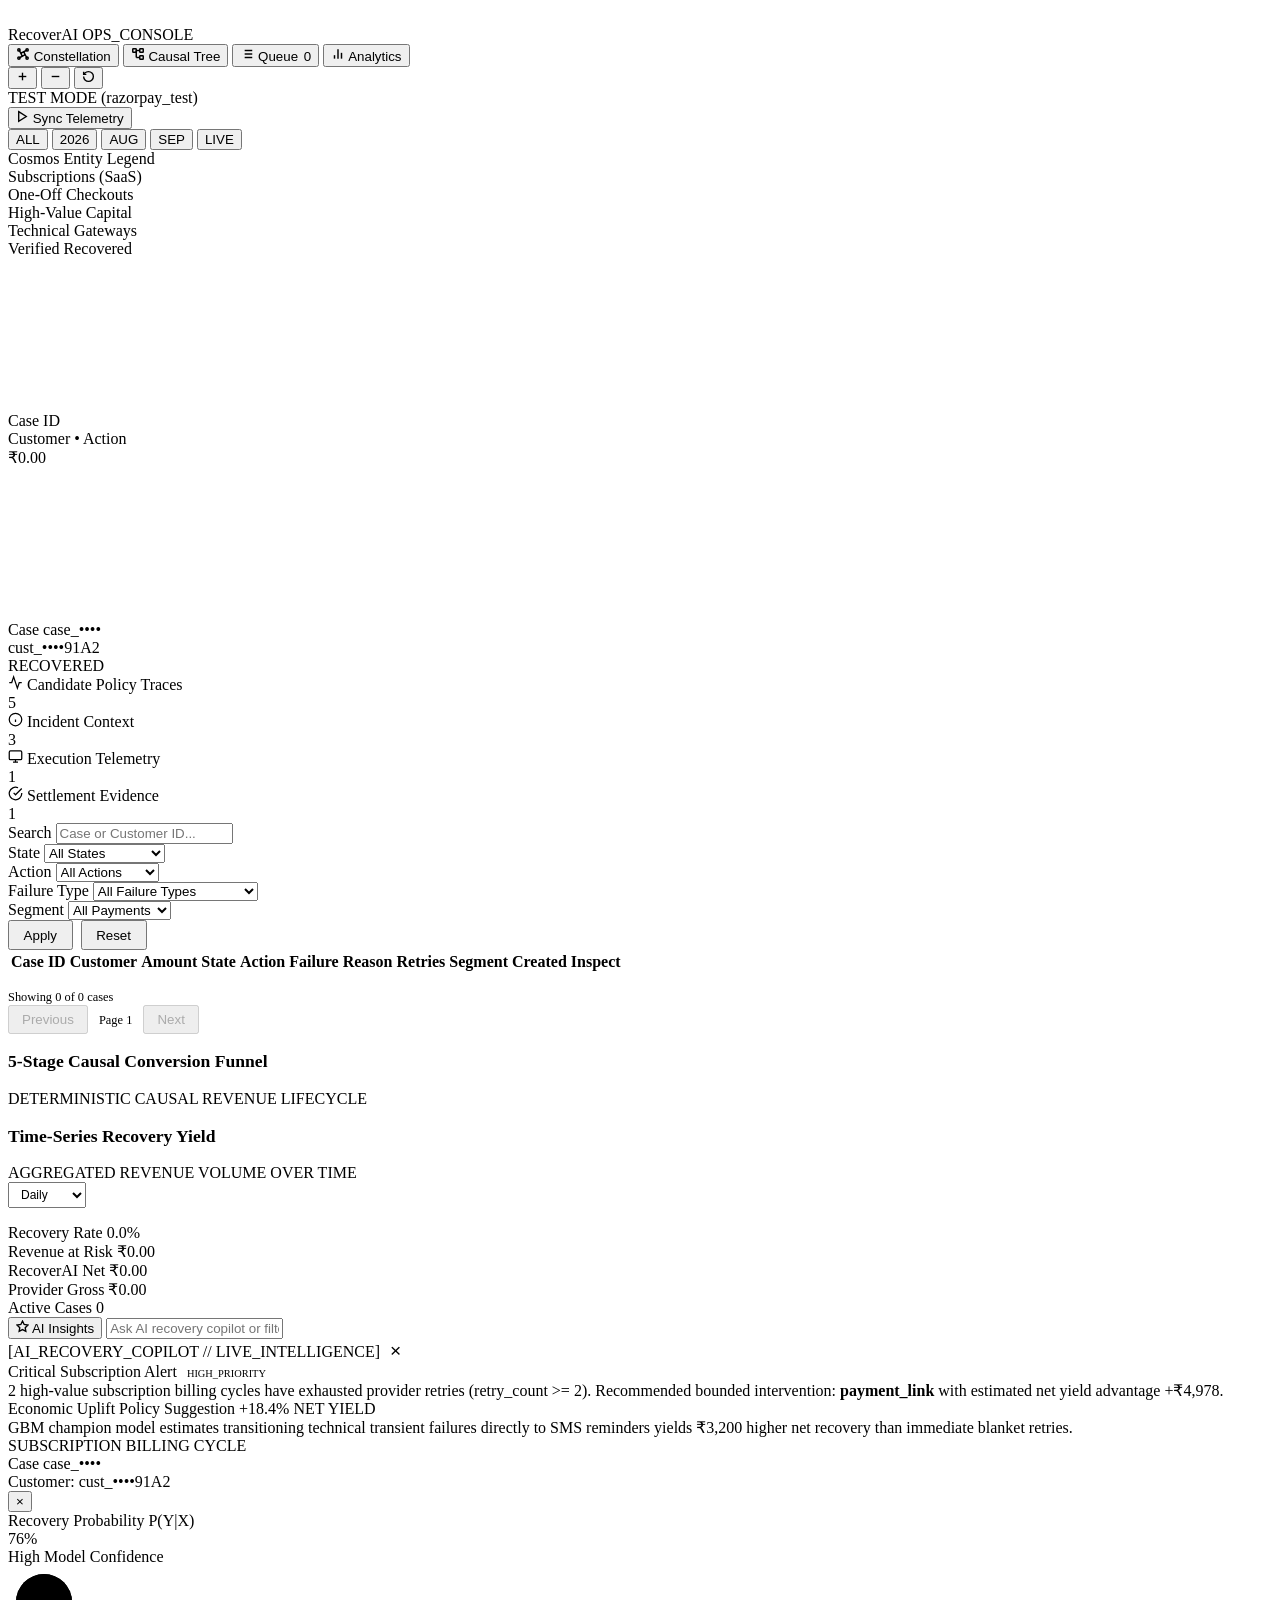
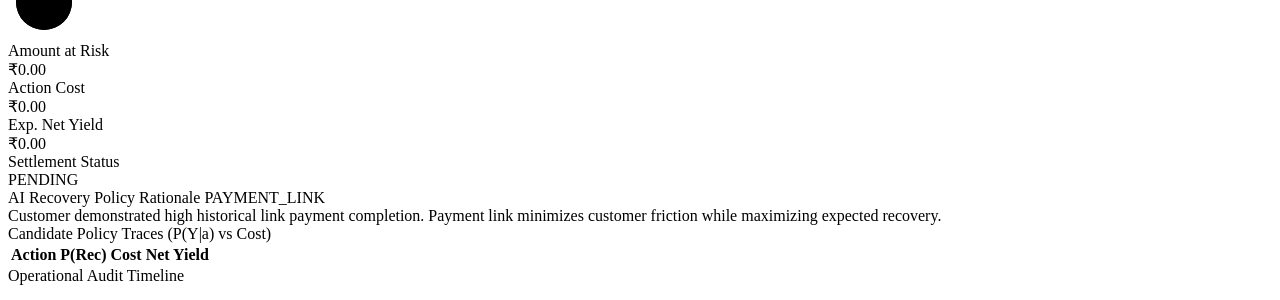
==== commit 64ed1060: "fix: responsive auto-fit scaling, 3D sphere orb, and dynamic state-colored badges" ====
--- a/static/index.html
+++ b/static/index.html
@@ -130,7 +130,7 @@
   </div>
 
   <!-- Global Alert Banner Container -->
-  <div id="alertBannerContainer" style="position:absolute;top:70px;left:50%;transform:translateX(-50%);z-index:90;width:540px;"></div>
+  <div id="alertBannerContainer" style="position:absolute;top:65px;left:50%;transform:translateX(-50%);z-index:90;width:520px;"></div>
 
   <!-- =========================================================================
        MAIN VIEWPORT CONTAINER
@@ -155,39 +155,39 @@
         <svg class="dendrogram-svg-overlay" id="dendrogramSvg"></svg>
         <div class="dendrogram-layout">
 
-          <!-- Core Entity Orb -->
+          <!-- 3D Sphere Entity Orb (Matches Video 00:11) -->
           <div class="entity-orb-node" id="treeEntityOrb">
             <div class="entity-orb-glow">
-              <svg width="36" height="36" viewBox="0 0 24 24" fill="none" stroke="#ffffff" stroke-width="2.5"><path d="M12 2v20M17 5H9.5a3.5 3.5 0 0 0 0 7h5a3.5 3.5 0 0 1 0 7H6"></path></svg>
+              <div class="entity-orb-inner-pulse"></div>
             </div>
             <div class="entity-title-box">
               <div class="entity-name" id="treeEntityName">Case case_••••</div>
               <div class="entity-id" id="treeEntityCustomer">cust_••••91A2</div>
-              <div class="entity-gap-tag" id="treeEntityState">DECIDED</div>
+              <div class="entity-state-badge state-badge-RECOVERED" id="treeEntityState">RECOVERED</div>
             </div>
           </div>
 
           <!-- Branching Categories Column -->
           <div class="dendrogram-branch-col">
-            <div class="branch-card active" data-branch="context">
+            <div class="branch-card active" data-branch="candidates">
               <div class="branch-label">
-                <svg width="16" height="16" viewBox="0 0 24 24" fill="none" stroke="currentColor" stroke-width="2"><circle cx="12" cy="12" r="10"></circle><line x1="12" y1="16" x2="12" y2="12"></line><line x1="12" y1="8" x2="12.01" y2="8"></line></svg>
+                <svg width="15" height="15" viewBox="0 0 24 24" fill="none" stroke="currentColor" stroke-width="2"><polyline points="22 12 18 12 15 21 9 3 6 12 2 12"></polyline></svg>
+                Candidate Policy Traces
+              </div>
+              <div class="branch-count text-emerald" id="branchCountCandidates">5</div>
+            </div>
+
+            <div class="branch-card" data-branch="context">
+              <div class="branch-label">
+                <svg width="15" height="15" viewBox="0 0 24 24" fill="none" stroke="currentColor" stroke-width="2"><circle cx="12" cy="12" r="10"></circle><line x1="12" y1="16" x2="12" y2="12"></line><line x1="12" y1="8" x2="12.01" y2="8"></line></svg>
                 Incident Context
               </div>
               <div class="branch-count" id="branchCountContext">3</div>
             </div>
 
-            <div class="branch-card" data-branch="candidates">
-              <div class="branch-label">
-                <svg width="16" height="16" viewBox="0 0 24 24" fill="none" stroke="currentColor" stroke-width="2"><polyline points="22 12 18 12 15 21 9 3 6 12 2 12"></polyline></svg>
-                Candidate Action Matrix
-              </div>
-              <div class="branch-count text-emerald" id="branchCountCandidates">5</div>
-            </div>
-
             <div class="branch-card" data-branch="execution">
               <div class="branch-label">
-                <svg width="16" height="16" viewBox="0 0 24 24" fill="none" stroke="currentColor" stroke-width="2"><rect x="2" y="3" width="20" height="14" rx="2" ry="2"></rect><line x1="8" y1="21" x2="16" y2="21"></line><line x1="12" y1="17" x2="12" y2="21"></line></svg>
+                <svg width="15" height="15" viewBox="0 0 24 24" fill="none" stroke="currentColor" stroke-width="2"><rect x="2" y="3" width="20" height="14" rx="2" ry="2"></rect><line x1="8" y1="21" x2="16" y2="21"></line><line x1="12" y1="17" x2="12" y2="21"></line></svg>
                 Execution Telemetry
               </div>
               <div class="branch-count" id="branchCountExecution">1</div>
@@ -195,7 +195,7 @@
 
             <div class="branch-card" data-branch="settlement">
               <div class="branch-label">
-                <svg width="16" height="16" viewBox="0 0 24 24" fill="none" stroke="currentColor" stroke-width="2"><path d="M22 11.08V12a10 10 0 1 1-5.93-9.14"></path><polyline points="22 4 12 14.01 9 11.01"></polyline></svg>
+                <svg width="15" height="15" viewBox="0 0 24 24" fill="none" stroke="currentColor" stroke-width="2"><path d="M22 11.08V12a10 10 0 1 1-5.93-9.14"></path><polyline points="22 4 12 14.01 9 11.01"></polyline></svg>
                 Settlement Evidence
               </div>
               <div class="branch-count text-cyan" id="branchCountSettlement">1</div>
@@ -437,9 +437,9 @@
           </div>
         </div>
         <div class="radial-svg-box">
-          <svg width="76" height="76" viewBox="0 0 76 76">
-            <circle class="radial-circle-bg" cx="38" cy="38" r="30"></circle>
-            <circle class="radial-circle-fill" id="dtRadialCircleFill" cx="38" cy="38" r="30" stroke-dasharray="188.5" stroke-dashoffset="45"></circle>
+          <svg width="72" height="72" viewBox="0 0 72 72">
+            <circle class="radial-circle-bg" cx="36" cy="36" r="28"></circle>
+            <circle class="radial-circle-fill" id="dtRadialCircleFill" cx="36" cy="36" r="28" stroke-dasharray="175.9" stroke-dashoffset="42"></circle>
           </svg>
         </div>
       </div>
@@ -494,9 +494,9 @@
       </div>
 
       <!-- Chronological Operational Audit Trail -->
-      <div style="display:flex;flex-direction:column;gap:0.5rem;">
+      <div style="display:flex;flex-direction:column;gap:0.4rem;">
         <div class="drawer-metric-label">Operational Audit Timeline</div>
-        <div id="timelineContainer" style="display:flex;flex-direction:column;gap:0.5rem;">
+        <div id="timelineContainer" style="display:flex;flex-direction:column;gap:0.45rem;">
           <!-- Dynamically populated -->
         </div>
       </div>
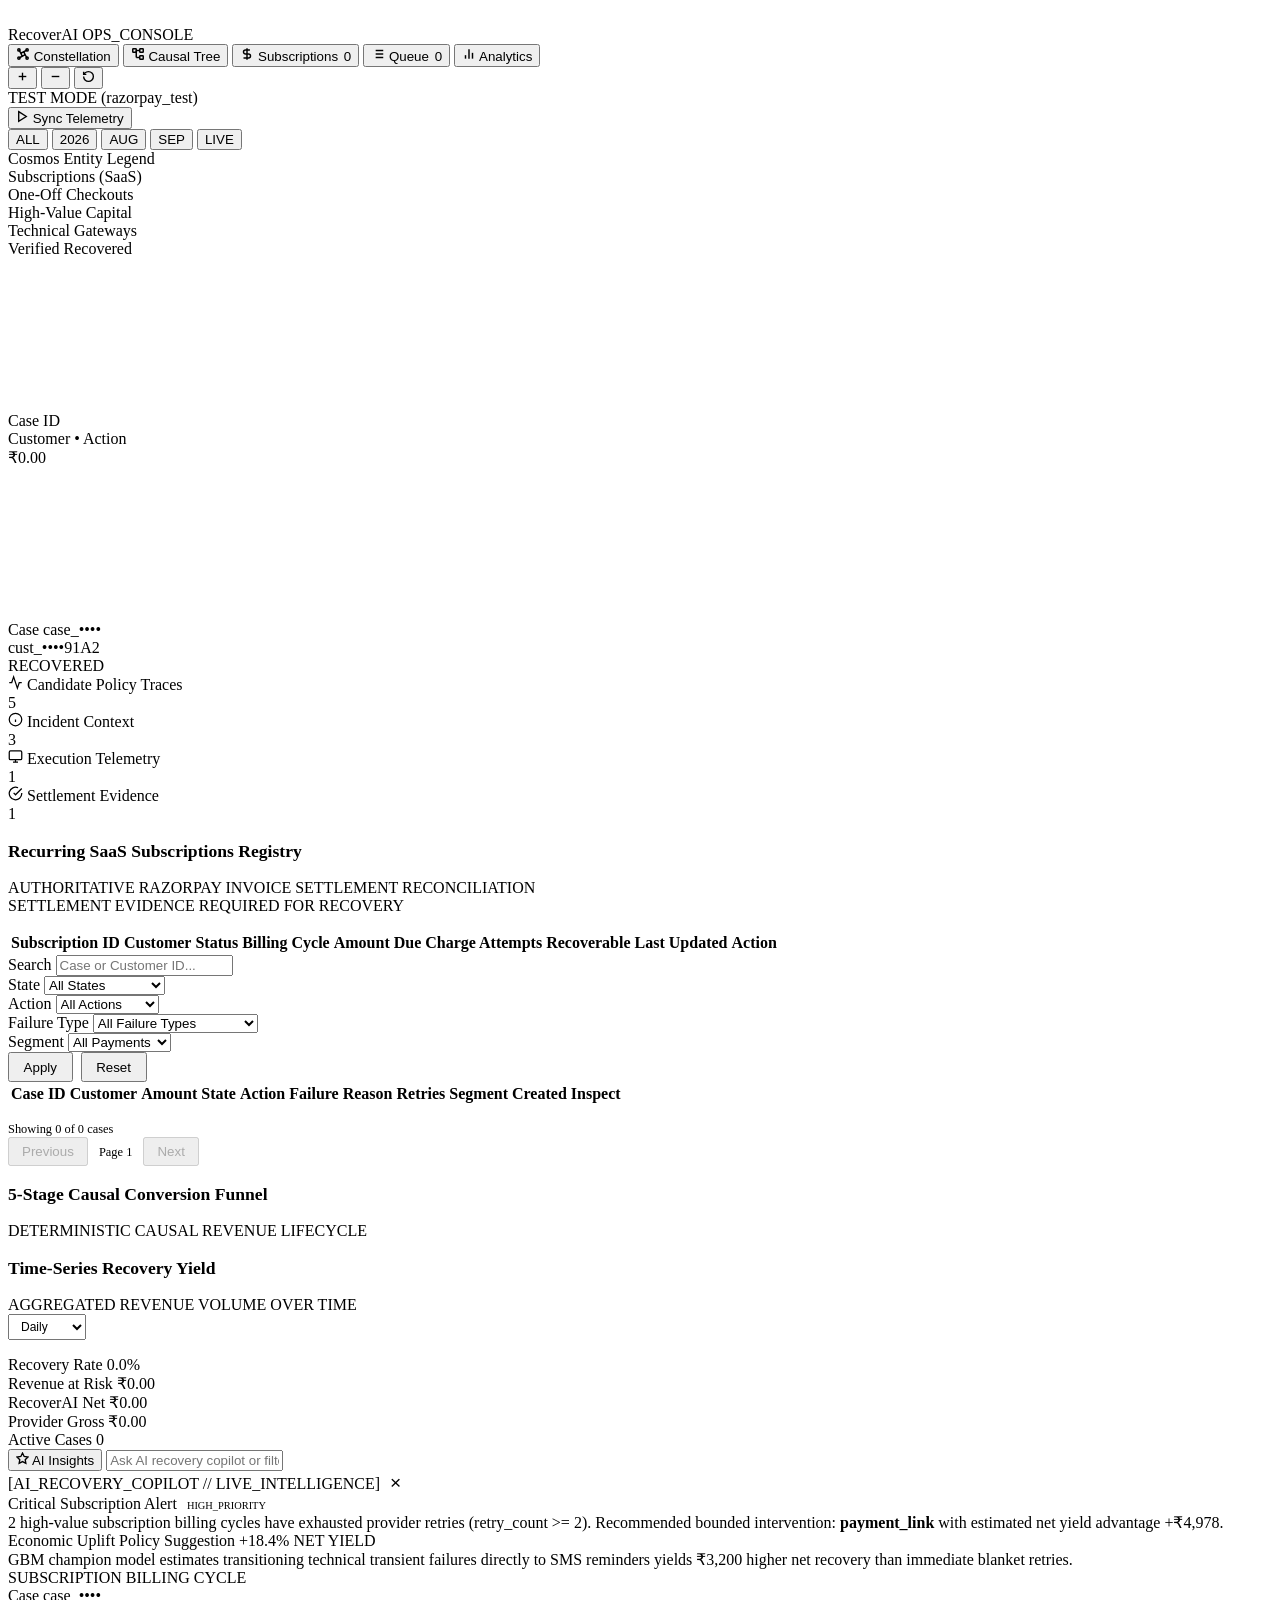
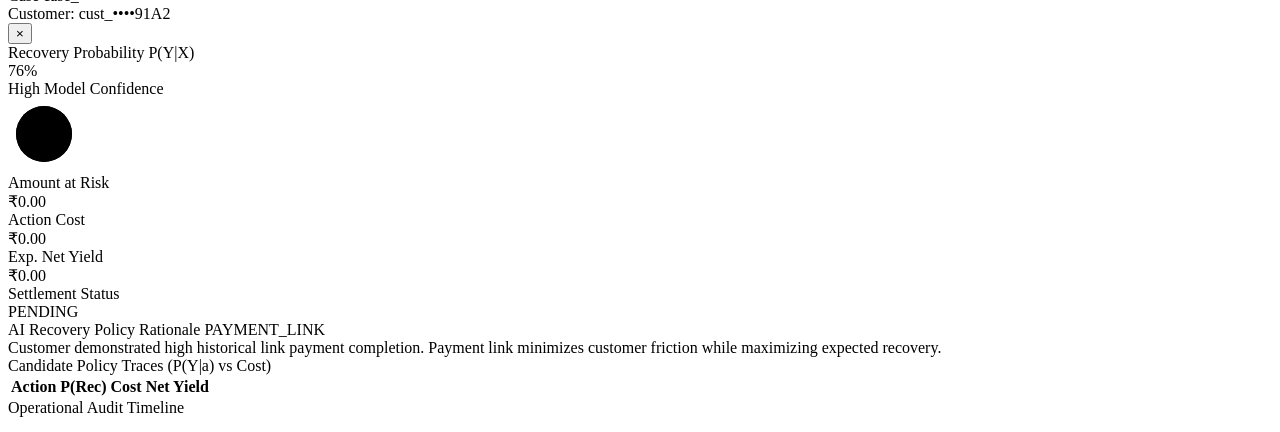
==== commit fbebc101: "feat: enhance dashboard with subscriptions registry, 100% zoom auto-fit, and standardized rupee form" ====
--- a/static/index.html
+++ b/static/index.html
@@ -37,6 +37,11 @@
         Causal Tree
       </button>
 
+      <button class="tool-btn" data-view="view-subscriptions" id="btnViewSubscriptions" title="Active Recurring SaaS Subscriptions">
+        <svg width="14" height="14" viewBox="0 0 24 24" fill="none" stroke="currentColor" stroke-width="2.5"><path d="M12 2v20M17 5H9.5a3.5 3.5 0 0 0 0 7h5a3.5 3.5 0 0 1 0 7H6"></path></svg>
+        Subscriptions <span class="brand-tag" id="subBadgeCount" style="margin-left:2px;">0</span>
+      </button>
+
       <button class="tool-btn" data-view="view-queue" id="btnViewQueue" title="High-Density Recovery Queue">
         <svg width="14" height="14" viewBox="0 0 24 24" fill="none" stroke="currentColor" stroke-width="2.5"><line x1="8" y1="6" x2="21" y2="6"></line><line x1="8" y1="12" x2="21" y2="12"></line><line x1="8" y1="18" x2="21" y2="18"></line><line x1="3" y1="6" x2="3.01" y2="6"></line><line x1="3" y1="12" x2="3.01" y2="12"></line><line x1="3" y1="18" x2="3.01" y2="18"></line></svg>
         Queue <span class="brand-tag" id="queueBadgeCount" style="margin-left:2px;">0</span>
@@ -211,7 +216,45 @@
       </div>
     </section>
 
-    <!-- VIEW 3: HIGH-DENSITY DATA QUEUE -->
+    <!-- VIEW 3: RECURRING SUBSCRIPTIONS PANEL -->
+    <section class="view-panel" id="view-subscriptions">
+      <div class="table-view-container">
+        <div class="card">
+          <div class="flex-between" style="margin-bottom:1rem;">
+            <div>
+              <h3 class="font-bold text-bright" style="font-size:1.1rem;">Recurring SaaS Subscriptions Registry</h3>
+              <span class="text-dim text-xs mono">AUTHORITATIVE RAZORPAY INVOICE SETTLEMENT RECONCILIATION</span>
+            </div>
+            <div class="text-xs text-dim mono">
+              SETTLEMENT EVIDENCE REQUIRED FOR RECOVERY
+            </div>
+          </div>
+
+          <div style="overflow-x:auto;">
+            <table class="data-table" id="subscriptionsTable">
+              <thead>
+                <tr>
+                  <th>Subscription ID</th>
+                  <th>Customer</th>
+                  <th>Status</th>
+                  <th>Billing Cycle</th>
+                  <th>Amount Due</th>
+                  <th>Charge Attempts</th>
+                  <th>Recoverable</th>
+                  <th>Last Updated</th>
+                  <th>Action</th>
+                </tr>
+              </thead>
+              <tbody id="subscriptionsTableBody">
+                <!-- Dynamically populated -->
+              </tbody>
+            </table>
+          </div>
+        </div>
+      </div>
+    </section>
+
+    <!-- VIEW 4: HIGH-DENSITY DATA QUEUE -->
     <section class="view-panel" id="view-queue">
       <div class="table-view-container">
         <div class="card">
@@ -309,7 +352,7 @@
       </div>
     </section>
 
-    <!-- VIEW 4: ANALYTICS & CAUSAL FUNNEL -->
+    <!-- VIEW 5: ANALYTICS & CAUSAL FUNNEL -->
     <section class="view-panel" id="view-analytics">
       <div class="analytics-view-container">
         <!-- 5-Stage Funnel -->
@@ -461,6 +504,19 @@
         <div class="drawer-metric-card">
           <div class="drawer-metric-label">Settlement Status</div>
           <div class="drawer-metric-val" id="dtOutStatus">PENDING</div>
+        </div>
+      </div>
+
+      <!-- Subscription Metadata Box (Visible if subscription) -->
+      <div class="drawer-metric-card" id="dtSubscriptionDetailsBox" style="display:none;">
+        <div class="drawer-metric-label">Linked SaaS Subscription Details</div>
+        <div style="display:flex;justify-content:space-between;font-size:0.75rem;margin-top:0.3rem;">
+          <span class="text-dim">Subscription ID:</span>
+          <span class="mono font-bold text-cyan" id="dtSubId">-</span>
+        </div>
+        <div style="display:flex;justify-content:space-between;font-size:0.75rem;margin-top:0.2rem;">
+          <span class="text-dim">Billing Cycle ID:</span>
+          <span class="mono text-bright" id="dtBillingCycleId">-</span>
         </div>
       </div>
 
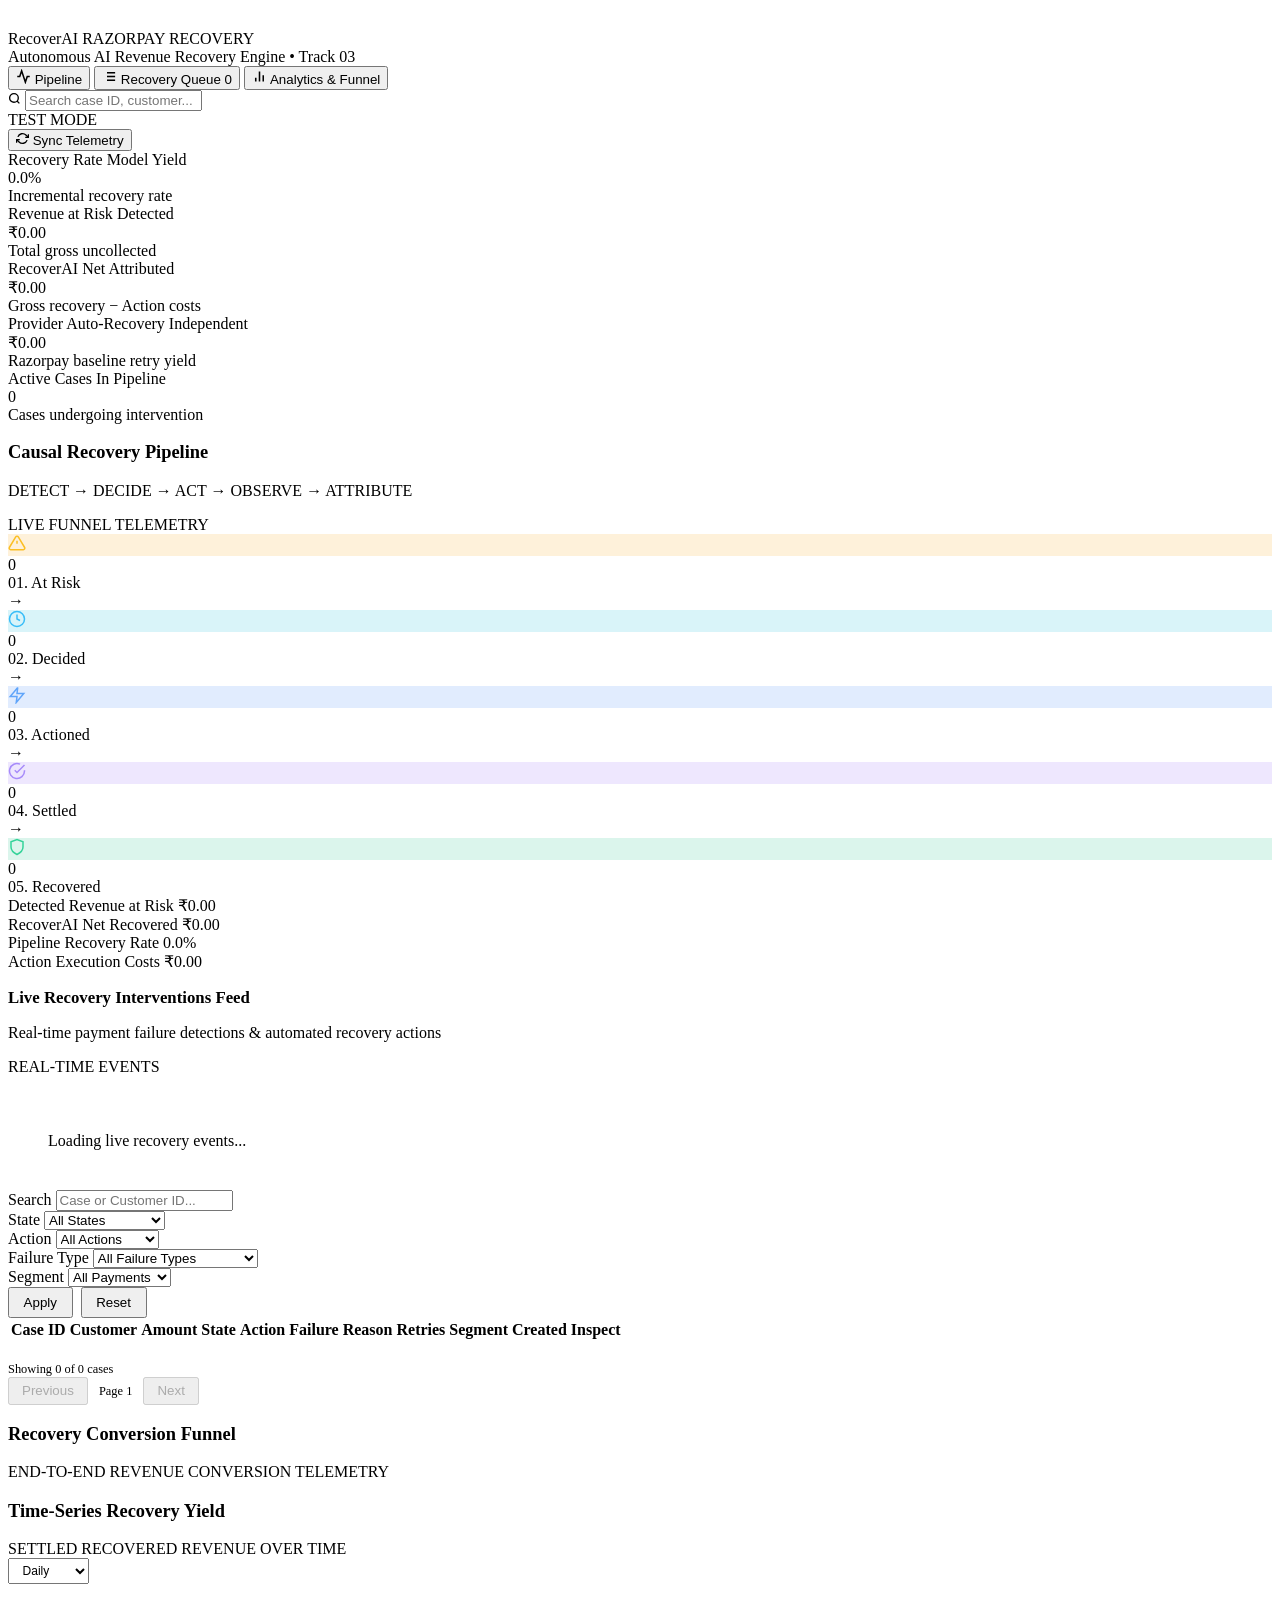
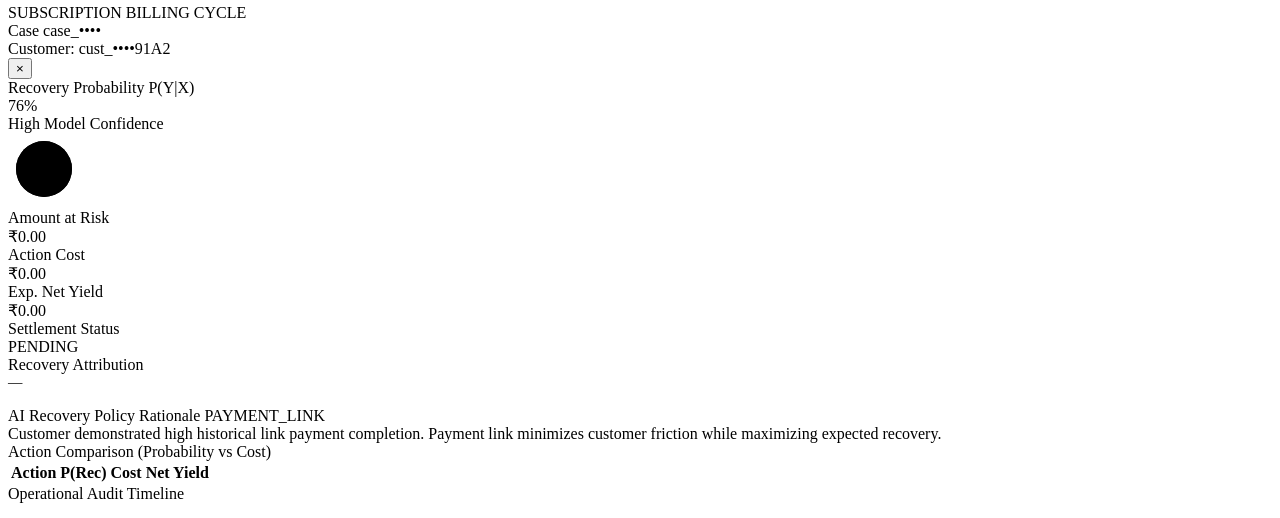
==== commit 1f5893cd: "feat(frontend): refine Razorpay Enterprise dashboard theme and streamline navigation" ====
--- a/static/index.html
+++ b/static/index.html
@@ -11,250 +11,218 @@
   <!-- =========================================================================
        TOP FLOATING PILL BAR & CONTROLS
        ========================================================================= -->
-  <header class="top-header">
-    <!-- Left: Brand Core Pill -->
-    <div class="brand-pill">
-      <div class="brand-icon-orb">
-        <svg width="12" height="12" viewBox="0 0 24 24" fill="none" stroke="#ffffff" stroke-width="3" stroke-linecap="round" stroke-linejoin="round">
-          <polyline points="23 6 13.5 15.5 8.5 10.5 1 18"></polyline>
-          <polyline points="17 6 23 6 23 12"></polyline>
-        </svg>
-      </div>
-      <div class="brand-title">
-        RecoverAI <span class="brand-tag">OPS_CONSOLE</span>
+  <!-- =========================================================================
+       RAZORPAY ENTERPRISE TOP HEADER & NAVIGATION
+       ========================================================================= -->
+  <header class="app-header">
+    <div class="header-main-row">
+      <!-- Left: Brand Core -->
+      <div class="brand-group">
+        <div class="brand-logo-icon">
+          <svg width="18" height="18" viewBox="0 0 24 24" fill="none" stroke="#ffffff" stroke-width="2.5" stroke-linecap="round" stroke-linejoin="round">
+            <polyline points="23 6 13.5 15.5 8.5 10.5 1 18"></polyline>
+            <polyline points="17 6 23 6 23 12"></polyline>
+          </svg>
+        </div>
+        <div class="brand-info">
+          <div class="brand-name">
+            RecoverAI <span class="badge-brand">RAZORPAY RECOVERY</span>
+          </div>
+          <div class="brand-sub">Autonomous AI Revenue Recovery Engine • Track 03</div>
+        </div>
+      </div>
+
+      <!-- Center: Navigation Tabs -->
+      <nav class="nav-tabs" id="appNavTabs">
+        <button class="nav-tab-btn active" data-view="view-pipeline" id="btnViewPipeline">
+          <svg width="15" height="15" viewBox="0 0 24 24" fill="none" stroke="currentColor" stroke-width="2.5"><path d="M22 12h-4l-3 9L9 3l-3 9H2"></path></svg>
+          Pipeline
+        </button>
+
+        <button class="nav-tab-btn" data-view="view-queue" id="btnViewQueue">
+          <svg width="15" height="15" viewBox="0 0 24 24" fill="none" stroke="currentColor" stroke-width="2.5"><line x1="8" y1="6" x2="21" y2="6"></line><line x1="8" y1="12" x2="21" y2="12"></line><line x1="8" y1="18" x2="21" y2="18"></line><line x1="3" y1="6" x2="3.01" y2="6"></line><line x1="3" y1="12" x2="3.01" y2="12"></line><line x1="3" y1="18" x2="3.01" y2="18"></line></svg>
+          Recovery Queue <span class="nav-badge" id="queueBadgeCount">0</span>
+        </button>
+
+        <button class="nav-tab-btn" data-view="view-analytics" id="btnViewAnalytics">
+          <svg width="15" height="15" viewBox="0 0 24 24" fill="none" stroke="currentColor" stroke-width="2.5"><line x1="18" y1="20" x2="18" y2="10"></line><line x1="12" y1="20" x2="12" y2="4"></line><line x1="6" y1="20" x2="6" y2="14"></line></svg>
+          Analytics & Funnel
+        </button>
+      </nav>
+
+      <!-- Right: Search & Actions -->
+      <div class="header-actions">
+        <div class="header-search-box">
+          <svg width="13" height="13" viewBox="0 0 24 24" fill="none" stroke="currentColor" stroke-width="2.5"><circle cx="11" cy="11" r="8"></circle><line x1="21" y1="21" x2="16.65" y2="16.65"></line></svg>
+          <input type="text" id="aiQueryInput" placeholder="Search case ID, customer..." />
+        </div>
+
+        <div class="badge-test-mode" title="Operating in controlled sandbox mode with Razorpay test endpoints">
+          <span class="pulse-dot"></span>
+          TEST MODE
+        </div>
+
+        <button class="btn-sync" id="btnTriggerSimulation" title="Refresh live telemetry from engine">
+          <svg width="13" height="13" viewBox="0 0 24 24" fill="none" stroke="currentColor" stroke-width="2.5"><path d="M23 4v6h-6"></path><path d="M1 20v-6h6"></path><path d="M3.51 9a9 9 0 0 1 14.85-3.36L23 10M1 14l4.64 4.36A9 9 0 0 0 20.49 15"></path></svg>
+          Sync Telemetry
+        </button>
       </div>
     </div>
 
-    <!-- Center: Floating View Mode Switcher & Canvas Controls -->
-    <div class="floating-toolbar">
-      <button class="tool-btn active" data-view="view-constellation" id="btnViewConstellation" title="Constellation Orbital Graph">
-        <svg width="14" height="14" viewBox="0 0 24 24" fill="none" stroke="currentColor" stroke-width="2.5"><circle cx="12" cy="12" r="3"></circle><circle cx="19" cy="5" r="2"></circle><circle cx="5" cy="19" r="2"></circle><circle cx="19" cy="19" r="2"></circle><circle cx="5" cy="5" r="2"></circle><line x1="12" y1="9" x2="19" y2="5"></line><line x1="12" y1="15" x2="5" y2="19"></line><line x1="15" y1="12" x2="19" y2="19"></line><line x1="9" y1="12" x2="5" y2="5"></line></svg>
-        Constellation
-      </button>
-
-      <button class="tool-btn" data-view="view-dendrogram" id="btnViewDendrogram" title="Horizontal Causal Branching Tree">
-        <svg width="14" height="14" viewBox="0 0 24 24" fill="none" stroke="currentColor" stroke-width="2.5"><rect x="3" y="3" width="6" height="6" rx="1"></rect><rect x="15" y="3" width="6" height="6" rx="1"></rect><rect x="15" y="15" width="6" height="6" rx="1"></rect><line x1="9" y1="6" x2="15" y2="6"></line><line x1="9" y1="6" x2="9" y2="18"></line><line x1="9" y1="18" x2="15" y2="18"></line></svg>
-        Causal Tree
-      </button>
-
-      <button class="tool-btn" data-view="view-subscriptions" id="btnViewSubscriptions" title="Active Recurring SaaS Subscriptions">
-        <svg width="14" height="14" viewBox="0 0 24 24" fill="none" stroke="currentColor" stroke-width="2.5"><path d="M12 2v20M17 5H9.5a3.5 3.5 0 0 0 0 7h5a3.5 3.5 0 0 1 0 7H6"></path></svg>
-        Subscriptions <span class="brand-tag" id="subBadgeCount" style="margin-left:2px;">0</span>
-      </button>
-
-      <button class="tool-btn" data-view="view-queue" id="btnViewQueue" title="High-Density Recovery Queue">
-        <svg width="14" height="14" viewBox="0 0 24 24" fill="none" stroke="currentColor" stroke-width="2.5"><line x1="8" y1="6" x2="21" y2="6"></line><line x1="8" y1="12" x2="21" y2="12"></line><line x1="8" y1="18" x2="21" y2="18"></line><line x1="3" y1="6" x2="3.01" y2="6"></line><line x1="3" y1="12" x2="3.01" y2="12"></line><line x1="3" y1="18" x2="3.01" y2="18"></line></svg>
-        Queue <span class="brand-tag" id="queueBadgeCount" style="margin-left:2px;">0</span>
-      </button>
-
-      <button class="tool-btn" data-view="view-analytics" id="btnViewAnalytics" title="Causal Funnel & Recovery Trends">
-        <svg width="14" height="14" viewBox="0 0 24 24" fill="none" stroke="currentColor" stroke-width="2.5"><line x1="18" y1="20" x2="18" y2="10"></line><line x1="12" y1="20" x2="12" y2="4"></line><line x1="6" y1="20" x2="6" y2="14"></line></svg>
-        Analytics
-      </button>
-
-      <div class="tool-separator"></div>
-
-      <!-- Canvas Camera Controls -->
-      <button class="tool-btn tool-icon-btn" id="btnZoomIn" title="Zoom In">
-        <svg width="13" height="13" viewBox="0 0 24 24" fill="none" stroke="currentColor" stroke-width="2.5"><line x1="12" y1="5" x2="12" y2="19"></line><line x1="5" y1="12" x2="19" y2="12"></line></svg>
-      </button>
-      <button class="tool-btn tool-icon-btn" id="btnZoomOut" title="Zoom Out">
-        <svg width="13" height="13" viewBox="0 0 24 24" fill="none" stroke="currentColor" stroke-width="2.5"><line x1="5" y1="12" x2="19" y2="12"></line></svg>
-      </button>
-      <button class="tool-btn tool-icon-btn" id="btnResetCamera" title="Reset Orbit Camera">
-        <svg width="13" height="13" viewBox="0 0 24 24" fill="none" stroke="currentColor" stroke-width="2.5"><path d="M3 12a9 9 0 1 0 9-9 9.75 9.75 0 0 0-6.74 2.74L3 8"></path><polyline points="3 3 3 8 8 8"></polyline></svg>
-      </button>
-    </div>
-
-    <!-- Right: Test Mode, Health & Refresh -->
-    <div class="top-right-group">
-      <div class="badge badge-test-mode" title="Operating in controlled sandbox mode with simulated/test Razorpay endpoints">
-        <span class="pulse-dot"></span>
-        TEST MODE (razorpay_test)
-      </div>
-
-      <button class="btn-pill btn-primary-pill" id="btnTriggerSimulation" title="Run instant recovery evaluation cycle">
-        <svg width="13" height="13" viewBox="0 0 24 24" fill="none" stroke="currentColor" stroke-width="2.5"><polygon points="5 3 19 12 5 21 5 3"></polygon></svg>
-        Sync Telemetry
-      </button>
+    <!-- Global Executive KPI Strip (Razorpay Style) -->
+    <div class="global-kpi-strip">
+      <div class="kpi-card">
+        <div class="kpi-header">
+          <span class="kpi-label">Recovery Rate</span>
+          <span class="kpi-tag kpi-tag-cyan">Model Yield</span>
+        </div>
+        <div class="kpi-val text-cyan" id="kpiRecoveryRate">0.0%</div>
+        <div class="kpi-sub">Incremental recovery rate</div>
+      </div>
+
+      <div class="kpi-card">
+        <div class="kpi-header">
+          <span class="kpi-label">Revenue at Risk</span>
+          <span class="kpi-tag kpi-tag-amber">Detected</span>
+        </div>
+        <div class="kpi-val text-amber" id="kpiRevenueAtRisk">₹0.00</div>
+        <div class="kpi-sub">Total gross uncollected</div>
+      </div>
+
+      <div class="kpi-card kpi-card-highlight">
+        <div class="kpi-header">
+          <span class="kpi-label">RecoverAI Net</span>
+          <span class="kpi-tag kpi-tag-emerald">Attributed</span>
+        </div>
+        <div class="kpi-val text-emerald" id="kpiNetRecovered">₹0.00</div>
+        <div class="kpi-sub">Gross recovery − Action costs</div>
+      </div>
+
+      <div class="kpi-card">
+        <div class="kpi-header">
+          <span class="kpi-label">Provider Auto-Recovery</span>
+          <span class="kpi-tag kpi-tag-violet">Independent</span>
+        </div>
+        <div class="kpi-val text-violet" id="kpiProviderGross">₹0.00</div>
+        <div class="kpi-sub">Razorpay baseline retry yield</div>
+      </div>
+
+      <div class="kpi-card">
+        <div class="kpi-header">
+          <span class="kpi-label">Active Cases</span>
+          <span class="kpi-tag kpi-tag-white">In Pipeline</span>
+        </div>
+        <div class="kpi-val text-bright" id="kpiActiveCases">0</div>
+        <div class="kpi-sub">Cases undergoing intervention</div>
+      </div>
     </div>
   </header>
 
-  <!-- =========================================================================
-       LEFT VERTICAL TIMELINE RAIL (as in 00:03-00:05)
-       ========================================================================= -->
-  <aside class="left-timeline-rail">
-    <div class="timeline-track-line"></div>
-    <div class="timeline-step-list">
-      <button class="timeline-step-btn active" data-period="all" title="View All Recovery Incidents">
-        <div class="timeline-step-label-box">ALL</div>
-        <div class="timeline-step-dot"></div>
-      </button>
-      <button class="timeline-step-btn" data-period="2026-q3" title="Q3 2026 Cohort">
-        <div class="timeline-step-label-box">2026</div>
-        <div class="timeline-step-dot"></div>
-      </button>
-      <button class="timeline-step-btn" data-period="aug" title="August Billing Cycles">
-        <div class="timeline-step-label-box">AUG</div>
-        <div class="timeline-step-dot"></div>
-      </button>
-      <button class="timeline-step-btn" data-period="sep" title="September Billing Cycles">
-        <div class="timeline-step-label-box">SEP</div>
-        <div class="timeline-step-dot"></div>
-      </button>
-      <button class="timeline-step-btn" data-period="live" title="Live Today Telemetry">
-        <div class="timeline-step-label-box">LIVE</div>
-        <div class="timeline-step-dot"></div>
-      </button>
-    </div>
-  </aside>
-
-  <!-- Bottom Left Interactive Legend -->
-  <div class="bottom-left-legend">
-    <div class="legend-title">Cosmos Entity Legend</div>
-    <div class="legend-item" data-filter-cluster="subscription">
-      <span class="legend-dot legend-dot-sub"></span>
-      <span>Subscriptions (SaaS)</span>
-    </div>
-    <div class="legend-item" data-filter-cluster="direct">
-      <span class="legend-dot legend-dot-direct"></span>
-      <span>One-Off Checkouts</span>
-    </div>
-    <div class="legend-item" data-filter-cluster="high_value">
-      <span class="legend-dot legend-dot-high"></span>
-      <span>High-Value Capital</span>
-    </div>
-    <div class="legend-item" data-filter-cluster="tech_fail">
-      <span class="legend-dot legend-dot-tech"></span>
-      <span>Technical Gateways</span>
-    </div>
-    <div class="legend-item" data-filter-cluster="settled">
-      <span class="legend-dot legend-dot-settled"></span>
-      <span>Verified Recovered</span>
-    </div>
-  </div>
-
   <!-- Global Alert Banner Container -->
-  <div id="alertBannerContainer" style="position:absolute;top:65px;left:50%;transform:translateX(-50%);z-index:90;width:520px;"></div>
+  <div id="alertBannerContainer"></div>
 
   <!-- =========================================================================
        MAIN VIEWPORT CONTAINER
        ========================================================================= -->
   <main class="viewport-container">
 
-    <!-- VIEW 1: CONSTELLATION ORBITAL GRAPH CANVAS -->
-    <section class="view-panel active" id="view-constellation">
-      <canvas id="constellationCanvas"></canvas>
-      
-      <!-- Floating Node Tooltip -->
-      <div class="canvas-tooltip" id="canvasTooltip">
-        <div class="tooltip-title" id="ttTitle">Case ID</div>
-        <div class="tooltip-meta" id="ttMeta">Customer • Action</div>
-        <div class="tooltip-amount" id="ttAmount">₹0.00</div>
-      </div>
-    </section>
-
-    <!-- VIEW 2: HORIZONTAL CAUSAL TREE / DENDROGRAM (00:11 - 00:17) -->
-    <section class="view-panel" id="view-dendrogram">
-      <div class="dendrogram-viewport">
-        <svg class="dendrogram-svg-overlay" id="dendrogramSvg"></svg>
-        <div class="dendrogram-layout">
-
-          <!-- 3D Sphere Entity Orb (Matches Video 00:11) -->
-          <div class="entity-orb-node" id="treeEntityOrb">
-            <div class="entity-orb-glow">
-              <div class="entity-orb-inner-pulse"></div>
-            </div>
-            <div class="entity-title-box">
-              <div class="entity-name" id="treeEntityName">Case case_••••</div>
-              <div class="entity-id" id="treeEntityCustomer">cust_••••91A2</div>
-              <div class="entity-state-badge state-badge-RECOVERED" id="treeEntityState">RECOVERED</div>
-            </div>
-          </div>
-
-          <!-- Branching Categories Column -->
-          <div class="dendrogram-branch-col">
-            <div class="branch-card active" data-branch="candidates">
-              <div class="branch-label">
-                <svg width="15" height="15" viewBox="0 0 24 24" fill="none" stroke="currentColor" stroke-width="2"><polyline points="22 12 18 12 15 21 9 3 6 12 2 12"></polyline></svg>
-                Candidate Policy Traces
+    <!-- VIEW 1: RECOVERY PIPELINE OVERVIEW (Default Landing) -->
+    <section class="view-panel active" id="view-pipeline">
+      <div class="pipeline-view-container">
+        <!-- 5-Stage Pipeline Strip -->
+        <div class="card pipeline-strip-card">
+          <div class="pipeline-strip-header">
+            <div>
+              <h3 class="font-bold text-bright" style="font-size:1.15rem;">Causal Recovery Pipeline</h3>
+              <p class="text-dim text-xs mono" style="margin-top:2px;">DETECT → DECIDE → ACT → OBSERVE → ATTRIBUTE</p>
+            </div>
+            <div class="badge-brand">LIVE FUNNEL TELEMETRY</div>
+          </div>
+
+          <div class="pipeline-stages" id="pipelineStages">
+            <div class="pipeline-stage" data-stage="at_risk">
+              <div class="stage-icon" style="background:rgba(245,158,11,0.15);border-color:rgba(245,158,11,0.45);">
+                <svg width="18" height="18" viewBox="0 0 24 24" fill="none" stroke="#fbbf24" stroke-width="2"><path d="M10.29 3.86L1.82 18a2 2 0 0 0 1.71 3h16.94a2 2 0 0 0 1.71-3L13.71 3.86a2 2 0 0 0-3.42 0z"></path><line x1="12" y1="9" x2="12" y2="13"></line><line x1="12" y1="17" x2="12.01" y2="17"></line></svg>
               </div>
-              <div class="branch-count text-emerald" id="branchCountCandidates">5</div>
-            </div>
-
-            <div class="branch-card" data-branch="context">
-              <div class="branch-label">
-                <svg width="15" height="15" viewBox="0 0 24 24" fill="none" stroke="currentColor" stroke-width="2"><circle cx="12" cy="12" r="10"></circle><line x1="12" y1="16" x2="12" y2="12"></line><line x1="12" y1="8" x2="12.01" y2="8"></line></svg>
-                Incident Context
+              <div class="stage-count text-amber" id="pipeAtRisk">0</div>
+              <div class="stage-label">01. At Risk</div>
+            </div>
+            <div class="pipeline-arrow">→</div>
+
+            <div class="pipeline-stage" data-stage="decided">
+              <div class="stage-icon" style="background:rgba(6,182,212,0.15);border-color:rgba(6,182,212,0.45);">
+                <svg width="18" height="18" viewBox="0 0 24 24" fill="none" stroke="#38bdf8" stroke-width="2"><circle cx="12" cy="12" r="10"></circle><polyline points="12 6 12 12 16 14"></polyline></svg>
               </div>
-              <div class="branch-count" id="branchCountContext">3</div>
-            </div>
-
-            <div class="branch-card" data-branch="execution">
-              <div class="branch-label">
-                <svg width="15" height="15" viewBox="0 0 24 24" fill="none" stroke="currentColor" stroke-width="2"><rect x="2" y="3" width="20" height="14" rx="2" ry="2"></rect><line x1="8" y1="21" x2="16" y2="21"></line><line x1="12" y1="17" x2="12" y2="21"></line></svg>
-                Execution Telemetry
+              <div class="stage-count text-cyan" id="pipeDecided">0</div>
+              <div class="stage-label">02. Decided</div>
+            </div>
+            <div class="pipeline-arrow">→</div>
+
+            <div class="pipeline-stage" data-stage="actioned">
+              <div class="stage-icon" style="background:rgba(59,130,246,0.15);border-color:rgba(59,130,246,0.45);">
+                <svg width="18" height="18" viewBox="0 0 24 24" fill="none" stroke="#60a5fa" stroke-width="2"><polyline points="13 2 3 14 12 14 11 22 21 10 12 10 13 2"></polyline></svg>
               </div>
-              <div class="branch-count" id="branchCountExecution">1</div>
-            </div>
-
-            <div class="branch-card" data-branch="settlement">
-              <div class="branch-label">
-                <svg width="15" height="15" viewBox="0 0 24 24" fill="none" stroke="currentColor" stroke-width="2"><path d="M22 11.08V12a10 10 0 1 1-5.93-9.14"></path><polyline points="22 4 12 14.01 9 11.01"></polyline></svg>
-                Settlement Evidence
+              <div class="stage-count text-bright" id="pipeActioned">0</div>
+              <div class="stage-label">03. Actioned</div>
+            </div>
+            <div class="pipeline-arrow">→</div>
+
+            <div class="pipeline-stage" data-stage="settled">
+              <div class="stage-icon" style="background:rgba(139,92,246,0.15);border-color:rgba(139,92,246,0.45);">
+                <svg width="18" height="18" viewBox="0 0 24 24" fill="none" stroke="#a78bfa" stroke-width="2"><path d="M22 11.08V12a10 10 0 1 1-5.93-9.14"></path><polyline points="22 4 12 14.01 9 11.01"></polyline></svg>
               </div>
-              <div class="branch-count text-cyan" id="branchCountSettlement">1</div>
-            </div>
-          </div>
-
-          <!-- Leaf Nodes Cascade Column -->
-          <div class="dendrogram-leaf-col" id="dendrogramLeafCol">
-            <!-- Populated dynamically -->
-          </div>
-
-        </div>
-      </div>
-    </section>
-
-    <!-- VIEW 3: RECURRING SUBSCRIPTIONS PANEL -->
-    <section class="view-panel" id="view-subscriptions">
-      <div class="table-view-container">
-        <div class="card">
+              <div class="stage-count text-violet" id="pipeSettled">0</div>
+              <div class="stage-label">04. Settled</div>
+            </div>
+            <div class="pipeline-arrow">→</div>
+
+            <div class="pipeline-stage" data-stage="recovered">
+              <div class="stage-icon" style="background:rgba(16,185,129,0.15);border-color:rgba(16,185,129,0.45);">
+                <svg width="18" height="18" viewBox="0 0 24 24" fill="none" stroke="#34d399" stroke-width="2"><path d="M12 22s8-4 8-10V5l-8-3-8 3v7c0 6 8 10 8 10z"></path></svg>
+              </div>
+              <div class="stage-count text-emerald" id="pipeRecovered">0</div>
+              <div class="stage-label">05. Recovered</div>
+            </div>
+          </div>
+
+          <!-- Financial Summary Row -->
+          <div class="pipeline-financial-row" id="pipelineFinancials">
+            <div class="pipe-fin-item">
+              <span class="pipe-fin-label">Detected Revenue at Risk</span>
+              <span class="pipe-fin-val text-amber" id="pipeRevenueAtRisk">₹0.00</span>
+            </div>
+            <div class="pipe-fin-item">
+              <span class="pipe-fin-label">RecoverAI Net Recovered</span>
+              <span class="pipe-fin-val text-emerald" id="pipeNetRecovered">₹0.00</span>
+            </div>
+            <div class="pipe-fin-item">
+              <span class="pipe-fin-label">Pipeline Recovery Rate</span>
+              <span class="pipe-fin-val text-cyan" id="pipeRecoveryRate">0.0%</span>
+            </div>
+            <div class="pipe-fin-item">
+              <span class="pipe-fin-label">Action Execution Costs</span>
+              <span class="pipe-fin-val text-rose" id="pipeActionCosts">₹0.00</span>
+            </div>
+          </div>
+        </div>
+
+        <!-- Recent Recovery Activity Feed -->
+        <div class="card pipeline-activity-card">
           <div class="flex-between" style="margin-bottom:1rem;">
             <div>
-              <h3 class="font-bold text-bright" style="font-size:1.1rem;">Recurring SaaS Subscriptions Registry</h3>
-              <span class="text-dim text-xs mono">AUTHORITATIVE RAZORPAY INVOICE SETTLEMENT RECONCILIATION</span>
-            </div>
-            <div class="text-xs text-dim mono">
-              SETTLEMENT EVIDENCE REQUIRED FOR RECOVERY
-            </div>
-          </div>
-
-          <div style="overflow-x:auto;">
-            <table class="data-table" id="subscriptionsTable">
-              <thead>
-                <tr>
-                  <th>Subscription ID</th>
-                  <th>Customer</th>
-                  <th>Status</th>
-                  <th>Billing Cycle</th>
-                  <th>Amount Due</th>
-                  <th>Charge Attempts</th>
-                  <th>Recoverable</th>
-                  <th>Last Updated</th>
-                  <th>Action</th>
-                </tr>
-              </thead>
-              <tbody id="subscriptionsTableBody">
-                <!-- Dynamically populated -->
-              </tbody>
-            </table>
+              <h3 class="font-bold text-bright" style="font-size:1.05rem;">Live Recovery Interventions Feed</h3>
+              <p class="text-dim text-xs mono">Real-time payment failure detections & automated recovery actions</p>
+            </div>
+            <span class="badge-brand">REAL-TIME EVENTS</span>
+          </div>
+          <div id="pipelineActivityFeed" class="activity-feed-list">
+            <div class="text-dim text-xs mono text-center" style="padding:2.5rem;">Loading live recovery events...</div>
           </div>
         </div>
       </div>
     </section>
 
-    <!-- VIEW 4: HIGH-DENSITY DATA QUEUE -->
+    <!-- VIEW 2: HIGH-DENSITY DATA QUEUE -->
     <section class="view-panel" id="view-queue">
       <div class="table-view-container">
         <div class="card">
@@ -340,7 +308,7 @@
           </div>
 
           <!-- Pagination Bar -->
-          <div class="flex-between" style="padding-top:1rem;font-size:0.775rem;color:var(--text-dim);">
+          <div class="flex-between" style="padding-top:1.25rem;font-size:0.775rem;color:var(--text-dim);">
             <div id="paginationInfo">Showing 0 of 0 cases</div>
             <div class="flex-align-center">
               <button id="prevPageBtn" class="btn-pill" style="padding:0.3rem 0.75rem;" disabled>Previous</button>
@@ -352,15 +320,15 @@
       </div>
     </section>
 
-    <!-- VIEW 5: ANALYTICS & CAUSAL FUNNEL -->
+    <!-- VIEW 3: ANALYTICS & RECOVERY FUNNEL -->
     <section class="view-panel" id="view-analytics">
       <div class="analytics-view-container">
         <!-- 5-Stage Funnel -->
         <div class="card">
-          <div class="flex-between" style="margin-bottom:1rem;">
+          <div class="flex-between" style="margin-bottom:1.25rem;">
             <div>
-              <h3 class="font-bold text-bright" style="font-size:1.1rem;">5-Stage Causal Conversion Funnel</h3>
-              <span class="text-dim text-xs mono">DETERMINISTIC CAUSAL REVENUE LIFECYCLE</span>
+              <h3 class="font-bold text-bright" style="font-size:1.15rem;">Recovery Conversion Funnel</h3>
+              <span class="text-dim text-xs mono">END-TO-END REVENUE CONVERSION TELEMETRY</span>
             </div>
           </div>
           <div class="funnel-container" id="funnelContainer">
@@ -370,12 +338,12 @@
 
         <!-- Trends -->
         <div class="card">
-          <div class="flex-between" style="margin-bottom:1rem;">
+          <div class="flex-between" style="margin-bottom:1.25rem;">
             <div>
-              <h3 class="font-bold text-bright" style="font-size:1.1rem;">Time-Series Recovery Yield</h3>
-              <span class="text-dim text-xs mono">AGGREGATED REVENUE VOLUME OVER TIME</span>
-            </div>
-            <select id="trendIntervalSelect" class="form-select" style="padding:0.25rem 0.5rem;font-size:0.75rem;">
+              <h3 class="font-bold text-bright" style="font-size:1.15rem;">Time-Series Recovery Yield</h3>
+              <span class="text-dim text-xs mono">SETTLED RECOVERED REVENUE OVER TIME</span>
+            </div>
+            <select id="trendIntervalSelect" class="form-select" style="padding:0.25rem 0.6rem;font-size:0.75rem;">
               <option value="daily" selected>Daily</option>
               <option value="weekly">Weekly</option>
             </select>
@@ -386,74 +354,6 @@
     </section>
 
   </main>
-
-  <!-- =========================================================================
-       BOTTOM FLOATING TELEMETRY DECK & AI ASSISTANT (00:03-00:10)
-       ========================================================================= -->
-  <footer class="bottom-dock">
-    <!-- Telemetry Chips -->
-    <div class="telemetry-pill-deck">
-      <div class="telemetry-chip">
-        <span class="chip-label">Recovery Rate</span>
-        <span class="chip-val text-cyan" id="kpiRecoveryRate">0.0%</span>
-      </div>
-
-      <div class="telemetry-chip">
-        <span class="chip-label">Revenue at Risk</span>
-        <span class="chip-val text-amber" id="kpiRevenueAtRisk">₹0.00</span>
-      </div>
-
-      <div class="telemetry-chip">
-        <span class="chip-label">RecoverAI Net</span>
-        <span class="chip-val text-emerald" id="kpiNetRecovered">₹0.00</span>
-      </div>
-
-      <div class="telemetry-chip">
-        <span class="chip-label">Provider Gross</span>
-        <span class="chip-val text-violet" id="kpiProviderGross">₹0.00</span>
-      </div>
-
-      <div class="telemetry-chip">
-        <span class="chip-label">Active Cases</span>
-        <span class="chip-val text-bright" id="kpiActiveCases">0</span>
-      </div>
-    </div>
-
-    <!-- AI Copilot Bar -->
-    <div class="ai-copilot-pill">
-      <button class="ai-sparkle-btn" id="btnToggleAIInsights">
-        <svg width="13" height="13" viewBox="0 0 24 24" fill="none" stroke="currentColor" stroke-width="2.5"><path d="M12 2l3.09 6.26L22 9.27l-5 4.87 1.18 6.88L12 17.77l-6.18 3.25L7 14.14 2 9.27l6.91-1.01L12 2z"></path></svg>
-        AI Insights
-      </button>
-      <input type="text" class="ai-input-pill" id="aiQueryInput" placeholder="Ask AI recovery copilot or filter cases (e.g. 'Show subscription retry exhaustion')...">
-    </div>
-
-    <!-- Expanded AI Insights Drawer -->
-    <div class="ai-insights-drawer" id="aiInsightsDrawer">
-      <div class="flex-between">
-        <span class="mono text-xs font-bold text-cyan">[AI_RECOVERY_COPILOT // LIVE_INTELLIGENCE]</span>
-        <button style="background:none;border:none;color:var(--text-dim);cursor:pointer;font-size:1.2rem;" id="btnCloseAIInsights">&times;</button>
-      </div>
-      <div class="ai-insight-card">
-        <div class="ai-insight-title">
-          <span>Critical Subscription Alert</span>
-          <span class="badge badge-test-mode" style="padding:1px 6px;font-size:0.65rem;">HIGH_PRIORITY</span>
-        </div>
-        <div class="ai-insight-body" id="aiInsightAlertText">
-          2 high-value subscription billing cycles have exhausted provider retries (retry_count >= 2). Recommended bounded intervention: <strong>payment_link</strong> with estimated net yield advantage +₹4,978.
-        </div>
-      </div>
-      <div class="ai-insight-card">
-        <div class="ai-insight-title">
-          <span>Economic Uplift Policy Suggestion</span>
-          <span class="text-emerald font-bold mono text-xs">+18.4% NET YIELD</span>
-        </div>
-        <div class="ai-insight-body">
-          GBM champion model estimates transitioning technical transient failures directly to SMS reminders yields ₹3,200 higher net recovery than immediate blanket retries.
-        </div>
-      </div>
-    </div>
-  </footer>
 
   <!-- =========================================================================
        RIGHT SLIDE-OUT DEEP INSPECTION DRAWER (00:18 - 00:20)
@@ -504,7 +404,13 @@
         <div class="drawer-metric-card">
           <div class="drawer-metric-label">Settlement Status</div>
           <div class="drawer-metric-val" id="dtOutStatus">PENDING</div>
-        </div>
+          <div class="mono text-xs text-dim" id="dtSettlementEvidence" style="display:none;margin-top:0.25rem;word-break:break-all;">-</div>
+        </div>
+      </div>
+      
+      <div class="drawer-metric-card" style="margin-bottom:1rem;">
+        <div class="drawer-metric-label">Recovery Attribution</div>
+        <div class="drawer-metric-val text-dim" id="dtAttribution" style="font-size:0.9rem;">—</div>
       </div>
 
       <!-- Subscription Metadata Box (Visible if subscription) -->
@@ -533,7 +439,7 @@
 
       <!-- Candidate Actions Comparison Matrix -->
       <div class="candidate-actions-card">
-        <div class="drawer-metric-label">Candidate Policy Traces (P(Y|a) vs Cost)</div>
+        <div class="drawer-metric-label">Action Comparison (Probability vs Cost)</div>
         <table class="candidate-table">
           <thead>
             <tr>
@@ -559,23 +465,6 @@
     </div>
   </aside>
 
-  <!-- SINGLE SUBSCRIPTION SYNC CONFIRMATION MODAL -->
-  <div style="position:fixed;inset:0;background:rgba(3,5,7,0.85);backdrop-filter:blur(8px);z-index:110;display:none;align-items:center;justify-content:center;" id="syncModal">
-    <div style="background:#0a121a;border:1px solid var(--border-medium);border-radius:var(--radius-xl);padding:1.5rem;max-width:480px;width:100%;box-shadow:var(--shadow-glass);">
-      <div class="flex-between" style="margin-bottom:1rem;">
-        <h3 class="font-bold text-bright">Confirm Subscription Reconciliation</h3>
-        <button style="background:none;border:none;color:var(--text-dim);font-size:1.5rem;cursor:pointer;" id="syncModalCloseBtn">&times;</button>
-      </div>
-      <p class="text-sm text-muted">Reconciling subscription with authoritative Razorpay invoice records:</p>
-      <div class="mono font-bold text-cyan" id="syncTargetSubscriptionId" style="background:rgba(6,182,212,0.1);padding:0.75rem;border-radius:var(--radius-md);margin:0.75rem 0;text-align:center;">-</div>
-      <p class="text-xs text-dim">Settlement Rule: Open cases will only transition to RECOVERED upon explicit invoice payment proof.</p>
-      <div style="display:flex;justify-content:flex-end;gap:0.5rem;margin-top:1.5rem;">
-        <button class="btn-pill" id="cancelSyncBtn">Cancel</button>
-        <button class="btn-pill btn-primary-pill" id="confirmSyncBtn">Reconcile Subscription</button>
-      </div>
-    </div>
-  </div>
-
   <script src="/dashboard/dashboard.js"></script>
 </body>
 </html>
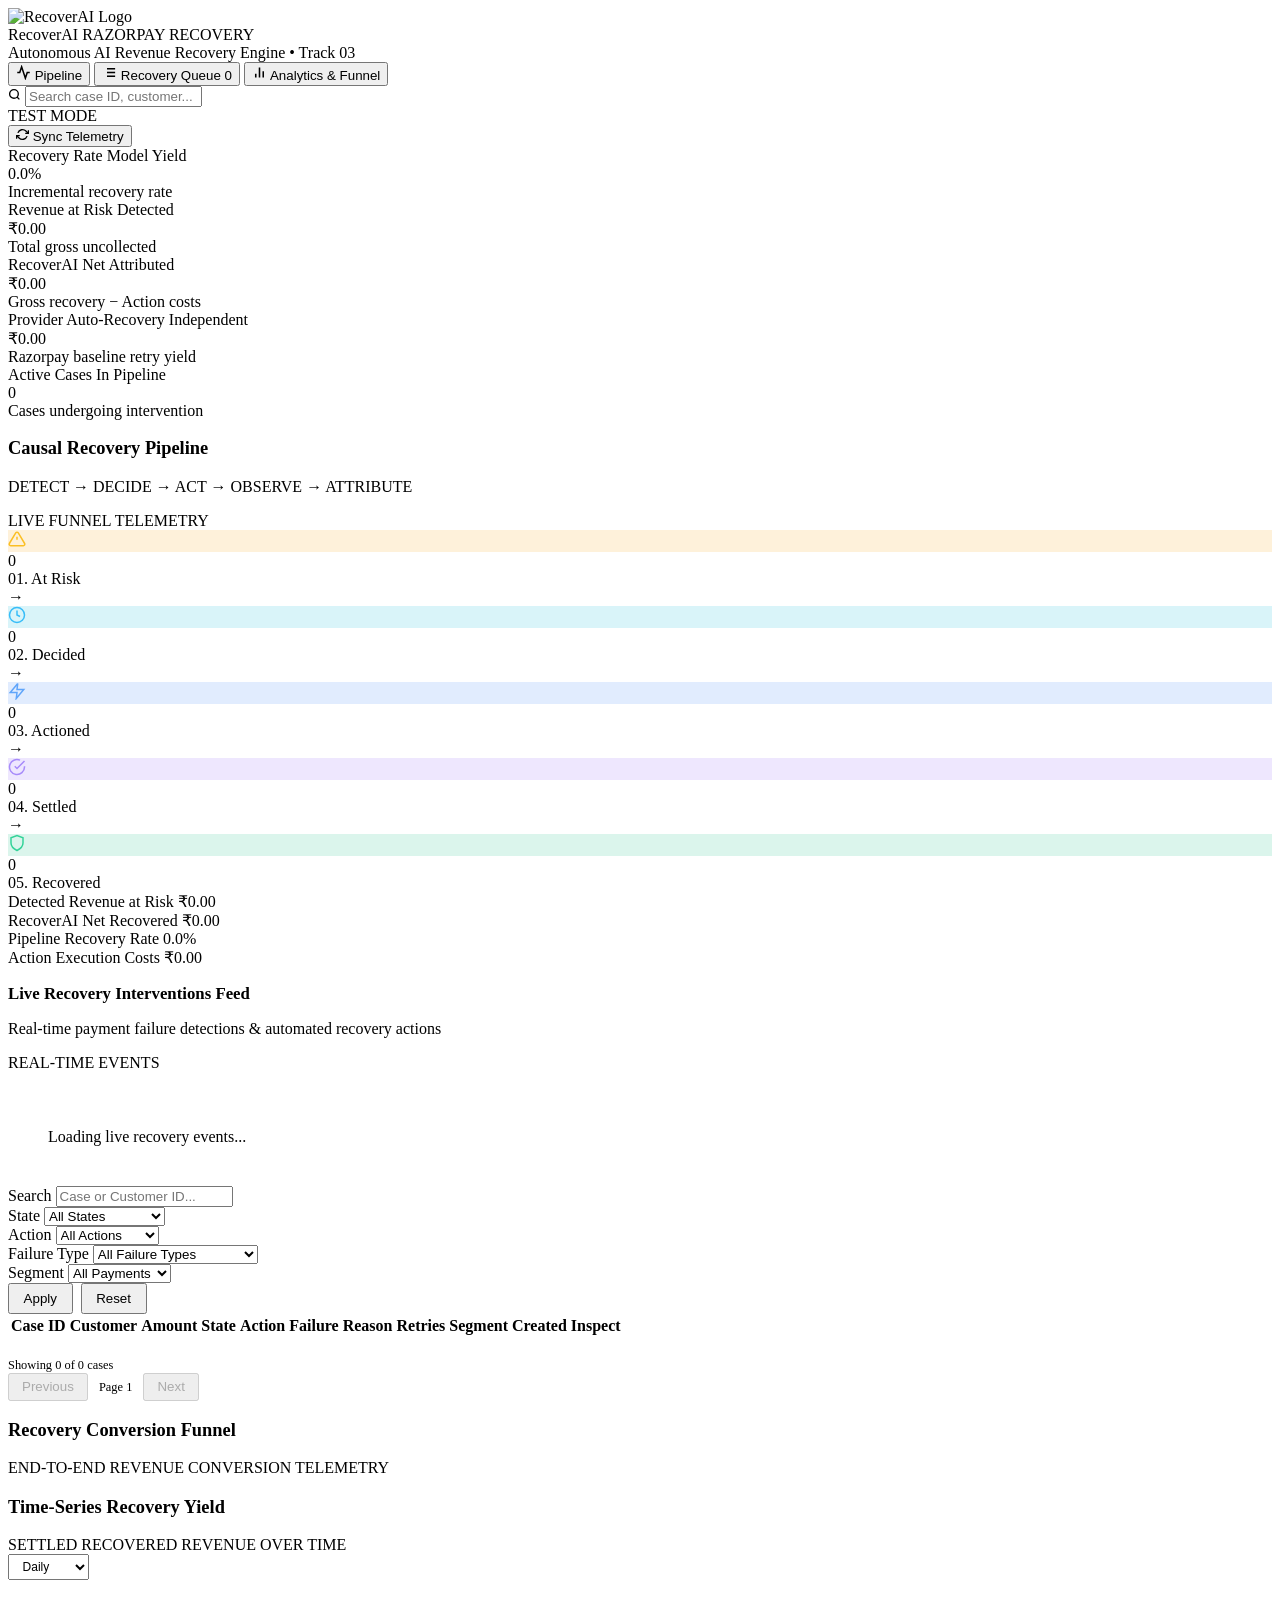
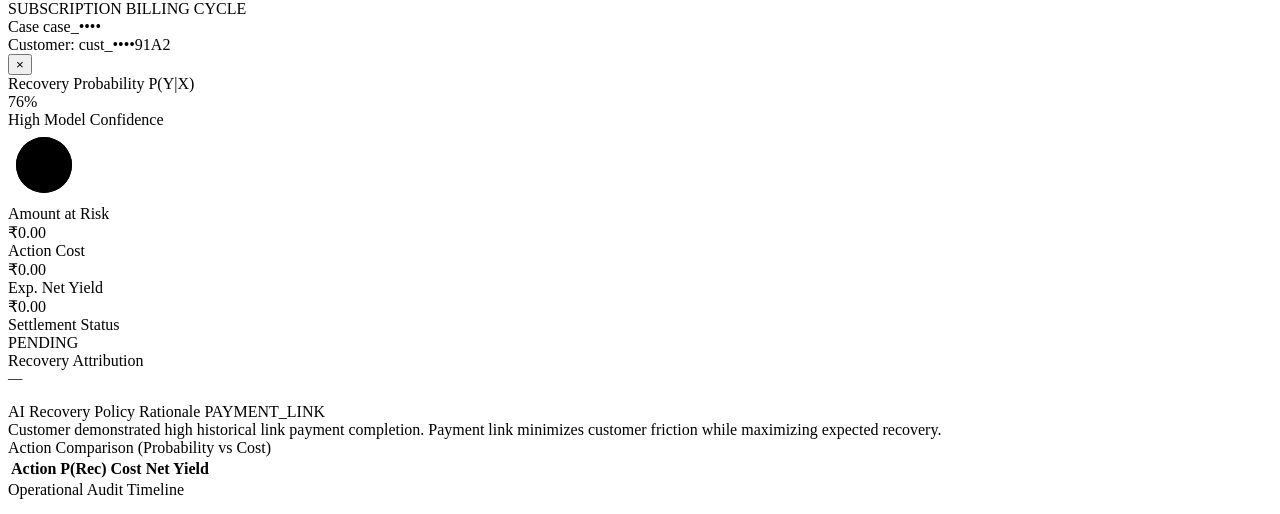
==== commit 0dd66036: "feat(branding): add official RecoverAI brand logo and favicon" ====
--- a/static/index.html
+++ b/static/index.html
@@ -4,6 +4,7 @@
   <meta charset="UTF-8">
   <meta name="viewport" content="width=device-width, initial-scale=1.0">
   <title>RecoverAI — Autonomous AI Revenue Recovery Command Center</title>
+  <link rel="icon" type="image/png" href="/dashboard/logo.png">
   <link rel="stylesheet" href="/dashboard/dashboard.css">
 </head>
 <body>
@@ -18,12 +19,7 @@
     <div class="header-main-row">
       <!-- Left: Brand Core -->
       <div class="brand-group">
-        <div class="brand-logo-icon">
-          <svg width="18" height="18" viewBox="0 0 24 24" fill="none" stroke="#ffffff" stroke-width="2.5" stroke-linecap="round" stroke-linejoin="round">
-            <polyline points="23 6 13.5 15.5 8.5 10.5 1 18"></polyline>
-            <polyline points="17 6 23 6 23 12"></polyline>
-          </svg>
-        </div>
+        <img src="/dashboard/logo.png" alt="RecoverAI Logo" class="brand-logo-img" />
         <div class="brand-info">
           <div class="brand-name">
             RecoverAI <span class="badge-brand">RAZORPAY RECOVERY</span>
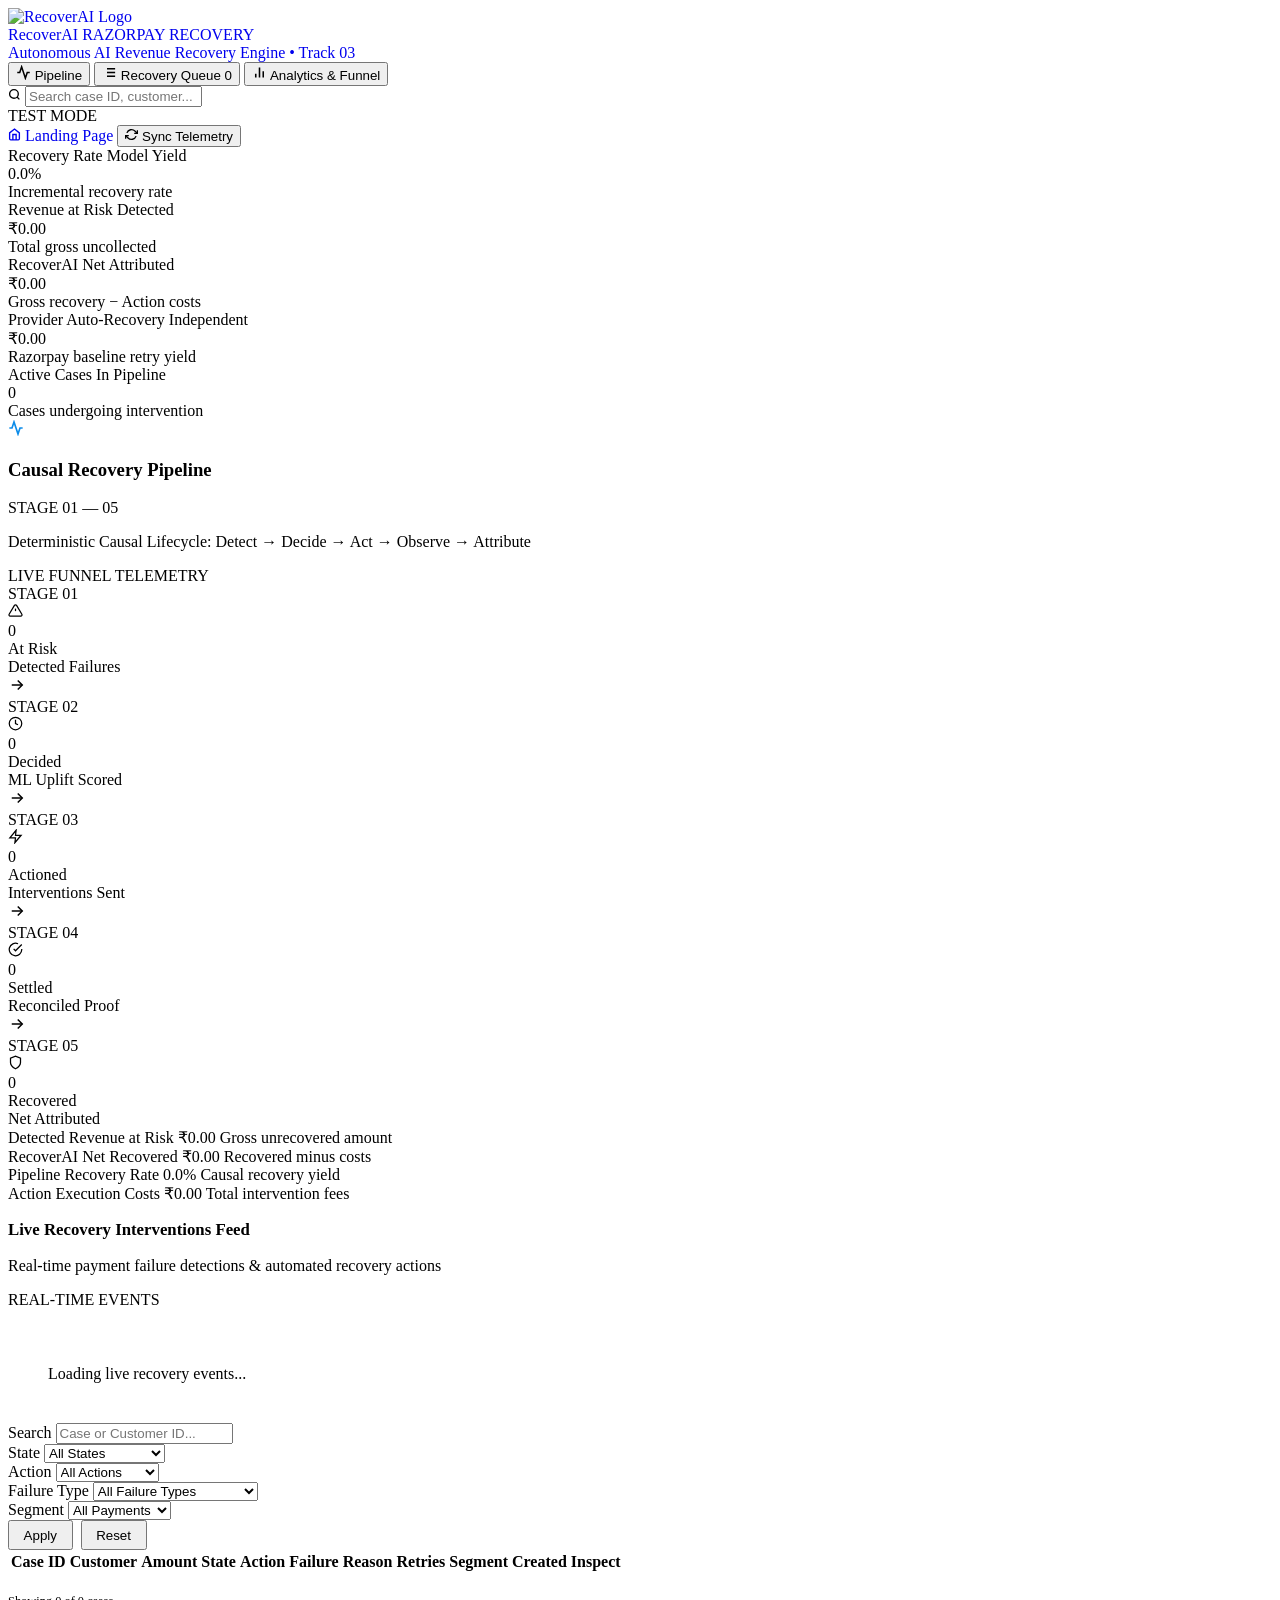
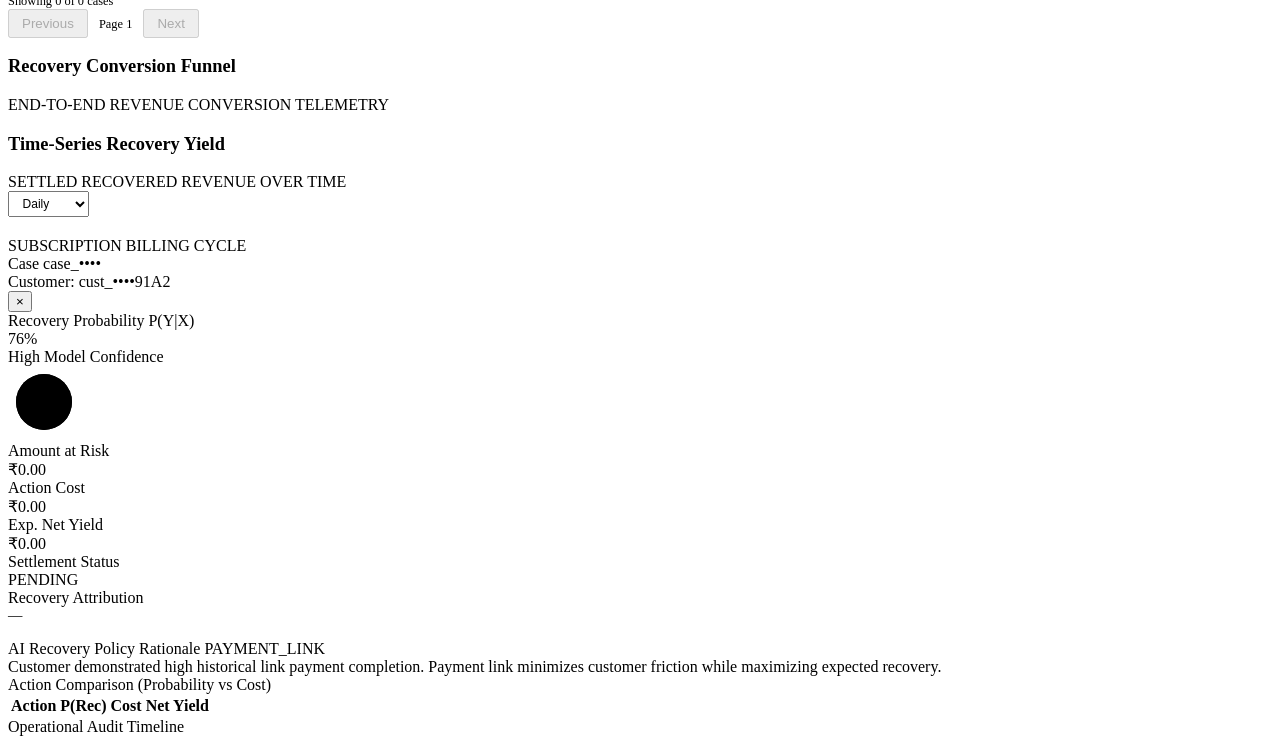
==== commit e5788b09: "feat(ui): add landing page, enterprise tech stack, visual refinements, and README visual showcase" ====
--- a/static/index.html
+++ b/static/index.html
@@ -18,7 +18,7 @@
   <header class="app-header">
     <div class="header-main-row">
       <!-- Left: Brand Core -->
-      <div class="brand-group">
+      <a href="/landing" class="brand-group" style="text-decoration:none;cursor:pointer;" title="Go to RecoverAI Home">
         <img src="/dashboard/logo.png" alt="RecoverAI Logo" class="brand-logo-img" />
         <div class="brand-info">
           <div class="brand-name">
@@ -26,7 +26,7 @@
           </div>
           <div class="brand-sub">Autonomous AI Revenue Recovery Engine • Track 03</div>
         </div>
-      </div>
+      </a>
 
       <!-- Center: Navigation Tabs -->
       <nav class="nav-tabs" id="appNavTabs">
@@ -57,6 +57,11 @@
           <span class="pulse-dot"></span>
           TEST MODE
         </div>
+
+        <a href="/landing" class="btn-sync" style="text-decoration:none;" title="View RecoverAI Product Landing Page">
+          <svg width="13" height="13" viewBox="0 0 24 24" fill="none" stroke="currentColor" stroke-width="2.5"><path d="M3 9l9-7 9 7v11a2 2 0 0 1-2 2H5a2 2 0 0 1-2-2z"></path><polyline points="9 22 9 12 15 12 15 22"></polyline></svg>
+          Landing Page
+        </a>
 
         <button class="btn-sync" id="btnTriggerSimulation" title="Refresh live telemetry from engine">
           <svg width="13" height="13" viewBox="0 0 24 24" fill="none" stroke="currentColor" stroke-width="2.5"><path d="M23 4v6h-6"></path><path d="M1 20v-6h6"></path><path d="M3.51 9a9 9 0 0 1 14.85-3.36L23 10M1 14l4.64 4.36A9 9 0 0 0 20.49 15"></path></svg>
@@ -129,55 +134,93 @@
         <div class="card pipeline-strip-card">
           <div class="pipeline-strip-header">
             <div>
-              <h3 class="font-bold text-bright" style="font-size:1.15rem;">Causal Recovery Pipeline</h3>
-              <p class="text-dim text-xs mono" style="margin-top:2px;">DETECT → DECIDE → ACT → OBSERVE → ATTRIBUTE</p>
+              <div class="pipeline-title-row">
+                <div class="pipeline-icon-badge">
+                  <svg width="16" height="16" viewBox="0 0 24 24" fill="none" stroke="#0c8ce9" stroke-width="2.5"><path d="M22 12h-4l-3 9L9 3l-3 9H2"></path></svg>
+                </div>
+                <h3 class="pipeline-main-title">Causal Recovery Pipeline</h3>
+                <span class="pipeline-tag">STAGE 01 — 05</span>
+              </div>
+              <p class="pipeline-sub-title">Deterministic Causal Lifecycle: Detect → Decide → Act → Observe → Attribute</p>
             </div>
             <div class="badge-brand">LIVE FUNNEL TELEMETRY</div>
           </div>
 
           <div class="pipeline-stages" id="pipelineStages">
-            <div class="pipeline-stage" data-stage="at_risk">
-              <div class="stage-icon" style="background:rgba(245,158,11,0.15);border-color:rgba(245,158,11,0.45);">
-                <svg width="18" height="18" viewBox="0 0 24 24" fill="none" stroke="#fbbf24" stroke-width="2"><path d="M10.29 3.86L1.82 18a2 2 0 0 0 1.71 3h16.94a2 2 0 0 0 1.71-3L13.71 3.86a2 2 0 0 0-3.42 0z"></path><line x1="12" y1="9" x2="12" y2="13"></line><line x1="12" y1="17" x2="12.01" y2="17"></line></svg>
+            <div class="pipeline-stage-card stage-card-amber" data-stage="at_risk">
+              <div class="stage-card-top">
+                <span class="stage-tag">STAGE 01</span>
+                <div class="stage-icon-wrap icon-amber">
+                  <svg width="15" height="15" viewBox="0 0 24 24" fill="none" stroke="currentColor" stroke-width="2"><path d="M10.29 3.86L1.82 18a2 2 0 0 0 1.71 3h16.94a2 2 0 0 0 1.71-3L13.71 3.86a2 2 0 0 0-3.42 0z"></path><line x1="12" y1="9" x2="12" y2="13"></line><line x1="12" y1="17" x2="12.01" y2="17"></line></svg>
+                </div>
               </div>
               <div class="stage-count text-amber" id="pipeAtRisk">0</div>
-              <div class="stage-label">01. At Risk</div>
-            </div>
-            <div class="pipeline-arrow">→</div>
-
-            <div class="pipeline-stage" data-stage="decided">
-              <div class="stage-icon" style="background:rgba(6,182,212,0.15);border-color:rgba(6,182,212,0.45);">
-                <svg width="18" height="18" viewBox="0 0 24 24" fill="none" stroke="#38bdf8" stroke-width="2"><circle cx="12" cy="12" r="10"></circle><polyline points="12 6 12 12 16 14"></polyline></svg>
+              <div class="stage-label">At Risk</div>
+              <div class="stage-micro-sub">Detected Failures</div>
+            </div>
+
+            <div class="pipeline-flow-connector">
+              <svg width="18" height="18" viewBox="0 0 24 24" fill="none" stroke="currentColor" stroke-width="2"><path d="M5 12h14"></path><path d="M13 6l6 6-6 6"></path></svg>
+            </div>
+
+            <div class="pipeline-stage-card stage-card-cyan" data-stage="decided">
+              <div class="stage-card-top">
+                <span class="stage-tag">STAGE 02</span>
+                <div class="stage-icon-wrap icon-cyan">
+                  <svg width="15" height="15" viewBox="0 0 24 24" fill="none" stroke="currentColor" stroke-width="2"><circle cx="12" cy="12" r="10"></circle><polyline points="12 6 12 12 16 14"></polyline></svg>
+                </div>
               </div>
               <div class="stage-count text-cyan" id="pipeDecided">0</div>
-              <div class="stage-label">02. Decided</div>
-            </div>
-            <div class="pipeline-arrow">→</div>
-
-            <div class="pipeline-stage" data-stage="actioned">
-              <div class="stage-icon" style="background:rgba(59,130,246,0.15);border-color:rgba(59,130,246,0.45);">
-                <svg width="18" height="18" viewBox="0 0 24 24" fill="none" stroke="#60a5fa" stroke-width="2"><polyline points="13 2 3 14 12 14 11 22 21 10 12 10 13 2"></polyline></svg>
+              <div class="stage-label">Decided</div>
+              <div class="stage-micro-sub">ML Uplift Scored</div>
+            </div>
+
+            <div class="pipeline-flow-connector">
+              <svg width="18" height="18" viewBox="0 0 24 24" fill="none" stroke="currentColor" stroke-width="2"><path d="M5 12h14"></path><path d="M13 6l6 6-6 6"></path></svg>
+            </div>
+
+            <div class="pipeline-stage-card stage-card-blue" data-stage="actioned">
+              <div class="stage-card-top">
+                <span class="stage-tag">STAGE 03</span>
+                <div class="stage-icon-wrap icon-blue">
+                  <svg width="15" height="15" viewBox="0 0 24 24" fill="none" stroke="currentColor" stroke-width="2"><polygon points="13 2 3 14 12 14 11 22 21 10 12 10 13 2"></polygon></svg>
+                </div>
               </div>
               <div class="stage-count text-bright" id="pipeActioned">0</div>
-              <div class="stage-label">03. Actioned</div>
-            </div>
-            <div class="pipeline-arrow">→</div>
-
-            <div class="pipeline-stage" data-stage="settled">
-              <div class="stage-icon" style="background:rgba(139,92,246,0.15);border-color:rgba(139,92,246,0.45);">
-                <svg width="18" height="18" viewBox="0 0 24 24" fill="none" stroke="#a78bfa" stroke-width="2"><path d="M22 11.08V12a10 10 0 1 1-5.93-9.14"></path><polyline points="22 4 12 14.01 9 11.01"></polyline></svg>
+              <div class="stage-label">Actioned</div>
+              <div class="stage-micro-sub">Interventions Sent</div>
+            </div>
+
+            <div class="pipeline-flow-connector">
+              <svg width="18" height="18" viewBox="0 0 24 24" fill="none" stroke="currentColor" stroke-width="2"><path d="M5 12h14"></path><path d="M13 6l6 6-6 6"></path></svg>
+            </div>
+
+            <div class="pipeline-stage-card stage-card-violet" data-stage="settled">
+              <div class="stage-card-top">
+                <span class="stage-tag">STAGE 04</span>
+                <div class="stage-icon-wrap icon-violet">
+                  <svg width="15" height="15" viewBox="0 0 24 24" fill="none" stroke="currentColor" stroke-width="2"><path d="M22 11.08V12a10 10 0 1 1-5.93-9.14"></path><polyline points="22 4 12 14.01 9 11.01"></polyline></svg>
+                </div>
               </div>
               <div class="stage-count text-violet" id="pipeSettled">0</div>
-              <div class="stage-label">04. Settled</div>
-            </div>
-            <div class="pipeline-arrow">→</div>
-
-            <div class="pipeline-stage" data-stage="recovered">
-              <div class="stage-icon" style="background:rgba(16,185,129,0.15);border-color:rgba(16,185,129,0.45);">
-                <svg width="18" height="18" viewBox="0 0 24 24" fill="none" stroke="#34d399" stroke-width="2"><path d="M12 22s8-4 8-10V5l-8-3-8 3v7c0 6 8 10 8 10z"></path></svg>
+              <div class="stage-label">Settled</div>
+              <div class="stage-micro-sub">Reconciled Proof</div>
+            </div>
+
+            <div class="pipeline-flow-connector">
+              <svg width="18" height="18" viewBox="0 0 24 24" fill="none" stroke="currentColor" stroke-width="2"><path d="M5 12h14"></path><path d="M13 6l6 6-6 6"></path></svg>
+            </div>
+
+            <div class="pipeline-stage-card stage-card-emerald" data-stage="recovered">
+              <div class="stage-card-top">
+                <span class="stage-tag">STAGE 05</span>
+                <div class="stage-icon-wrap icon-emerald">
+                  <svg width="15" height="15" viewBox="0 0 24 24" fill="none" stroke="currentColor" stroke-width="2"><path d="M12 22s8-4 8-10V5l-8-3-8 3v7c0 6 8 10 8 10z"></path></svg>
+                </div>
               </div>
               <div class="stage-count text-emerald" id="pipeRecovered">0</div>
-              <div class="stage-label">05. Recovered</div>
+              <div class="stage-label">Recovered</div>
+              <div class="stage-micro-sub">Net Attributed</div>
             </div>
           </div>
 
@@ -186,18 +229,22 @@
             <div class="pipe-fin-item">
               <span class="pipe-fin-label">Detected Revenue at Risk</span>
               <span class="pipe-fin-val text-amber" id="pipeRevenueAtRisk">₹0.00</span>
+              <span class="pipe-fin-sub">Gross unrecovered amount</span>
             </div>
             <div class="pipe-fin-item">
               <span class="pipe-fin-label">RecoverAI Net Recovered</span>
               <span class="pipe-fin-val text-emerald" id="pipeNetRecovered">₹0.00</span>
+              <span class="pipe-fin-sub">Recovered minus costs</span>
             </div>
             <div class="pipe-fin-item">
               <span class="pipe-fin-label">Pipeline Recovery Rate</span>
               <span class="pipe-fin-val text-cyan" id="pipeRecoveryRate">0.0%</span>
+              <span class="pipe-fin-sub">Causal recovery yield</span>
             </div>
             <div class="pipe-fin-item">
               <span class="pipe-fin-label">Action Execution Costs</span>
               <span class="pipe-fin-val text-rose" id="pipeActionCosts">₹0.00</span>
+              <span class="pipe-fin-sub">Total intervention fees</span>
             </div>
           </div>
         </div>
